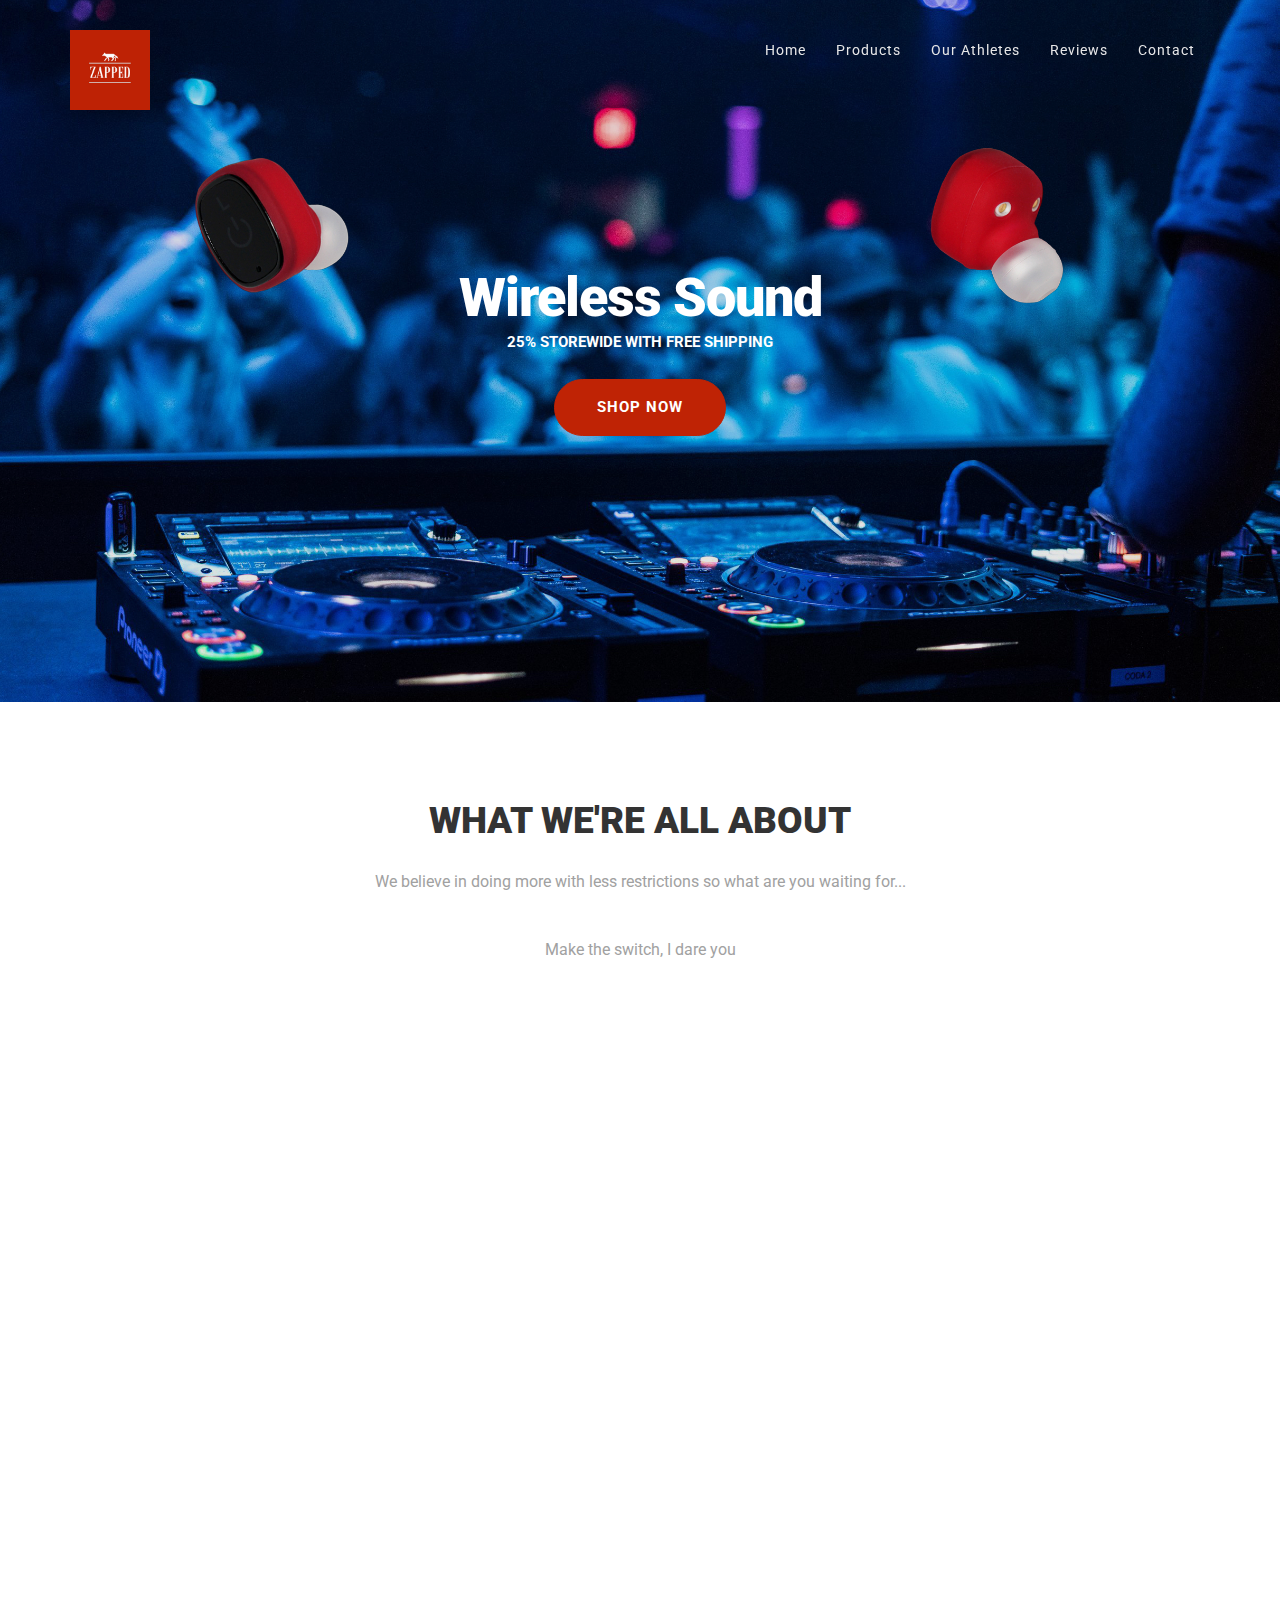
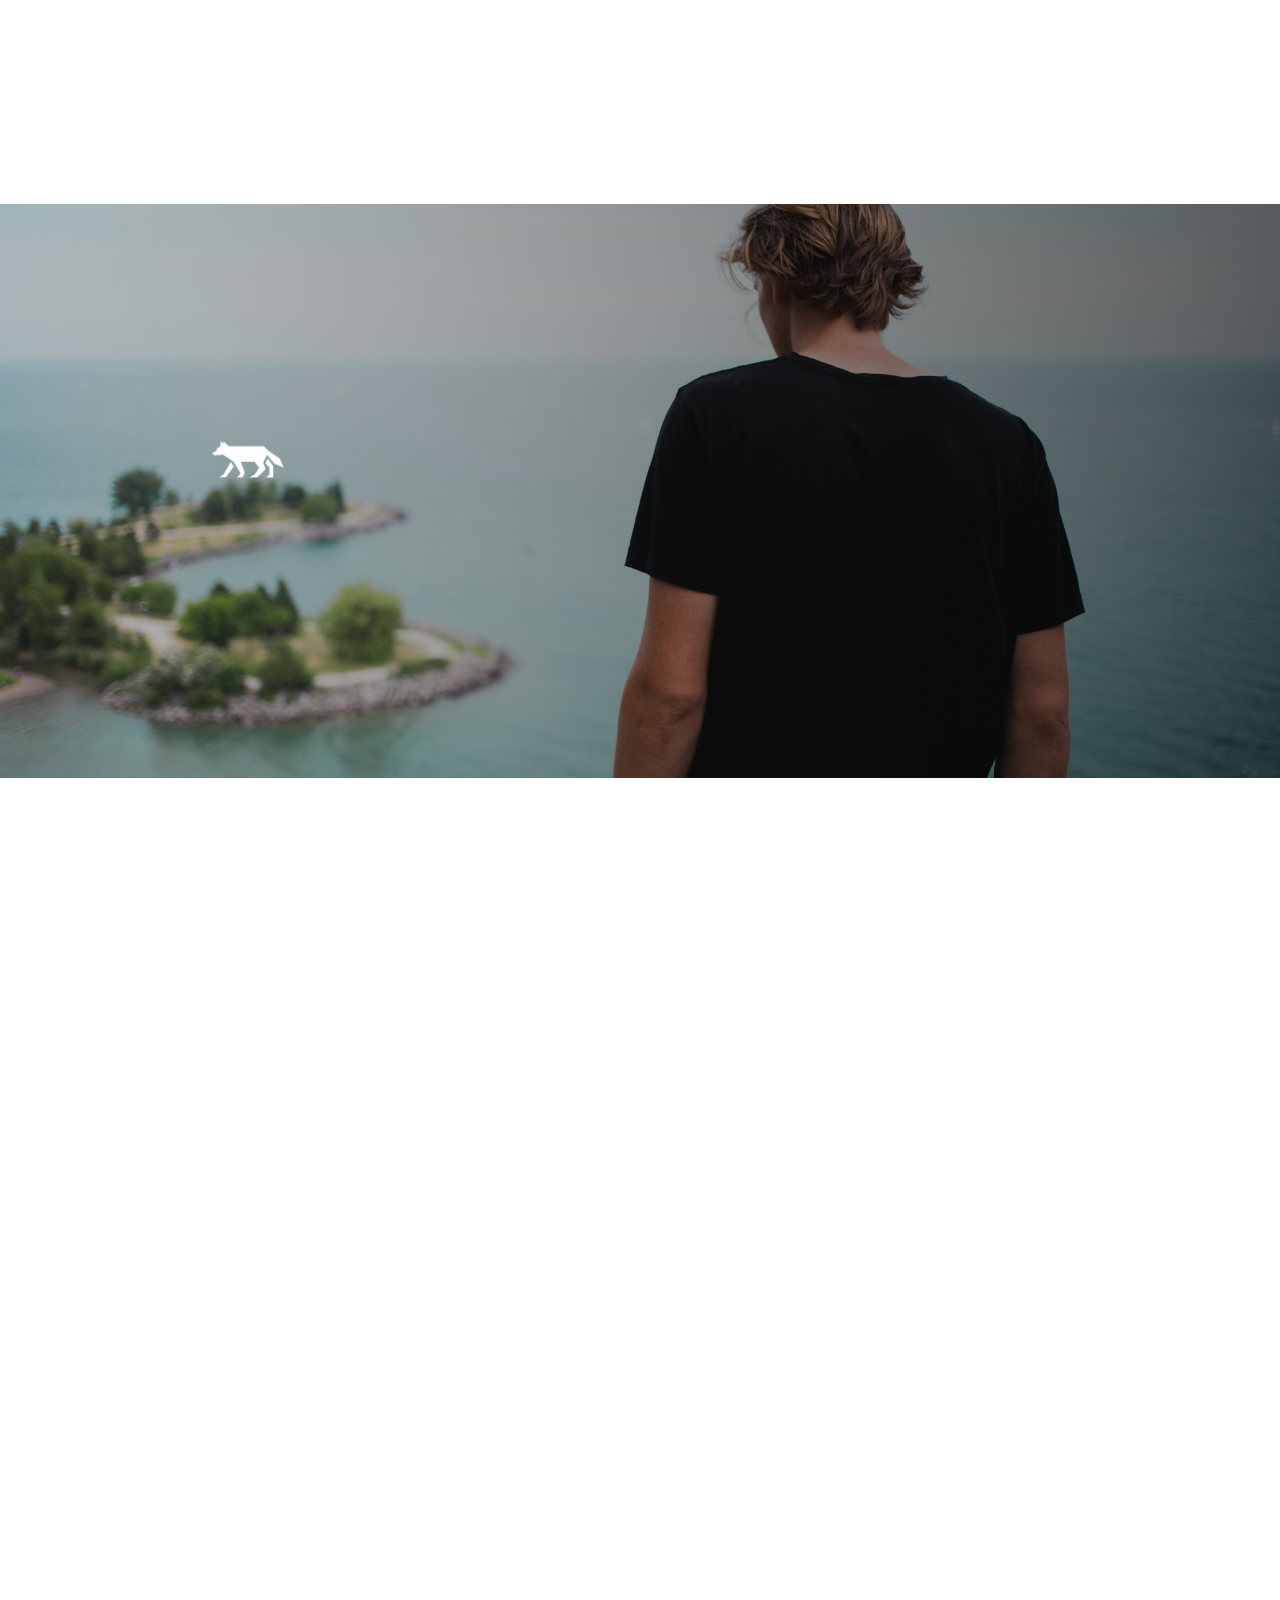
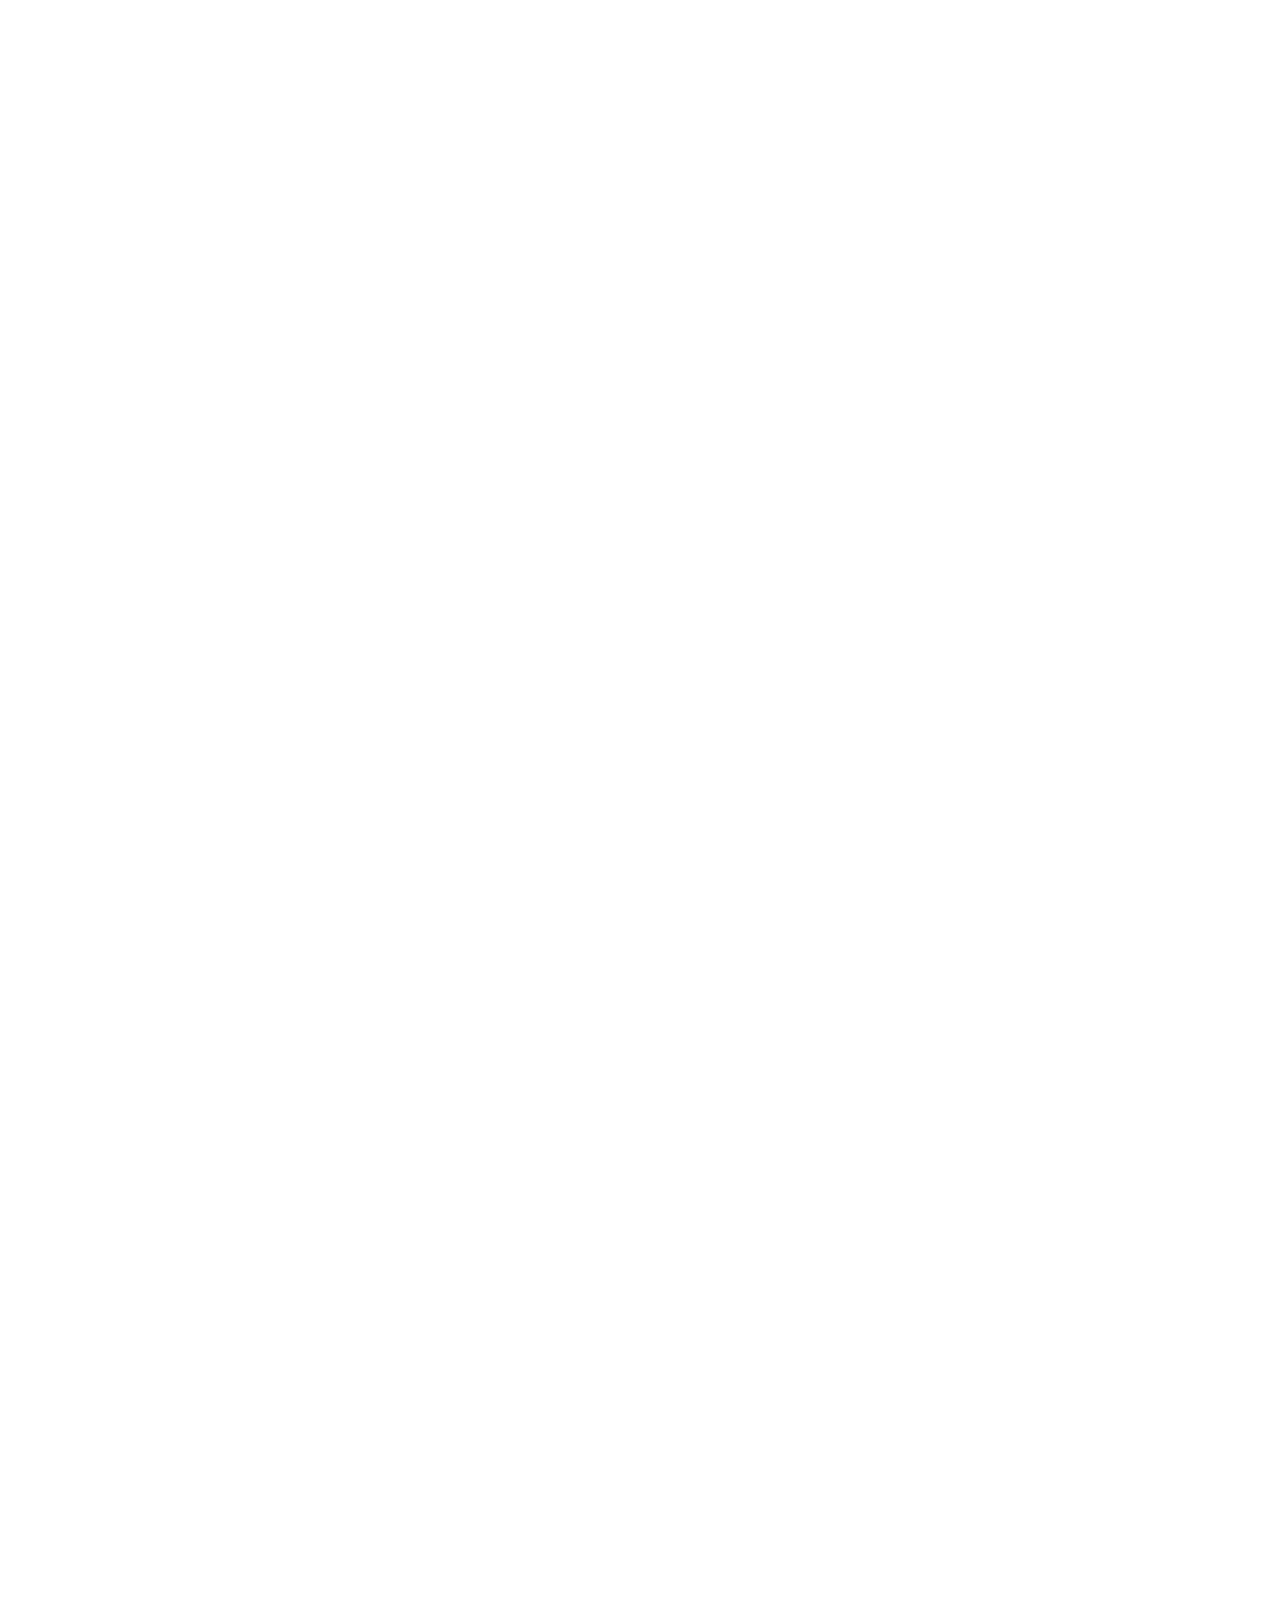
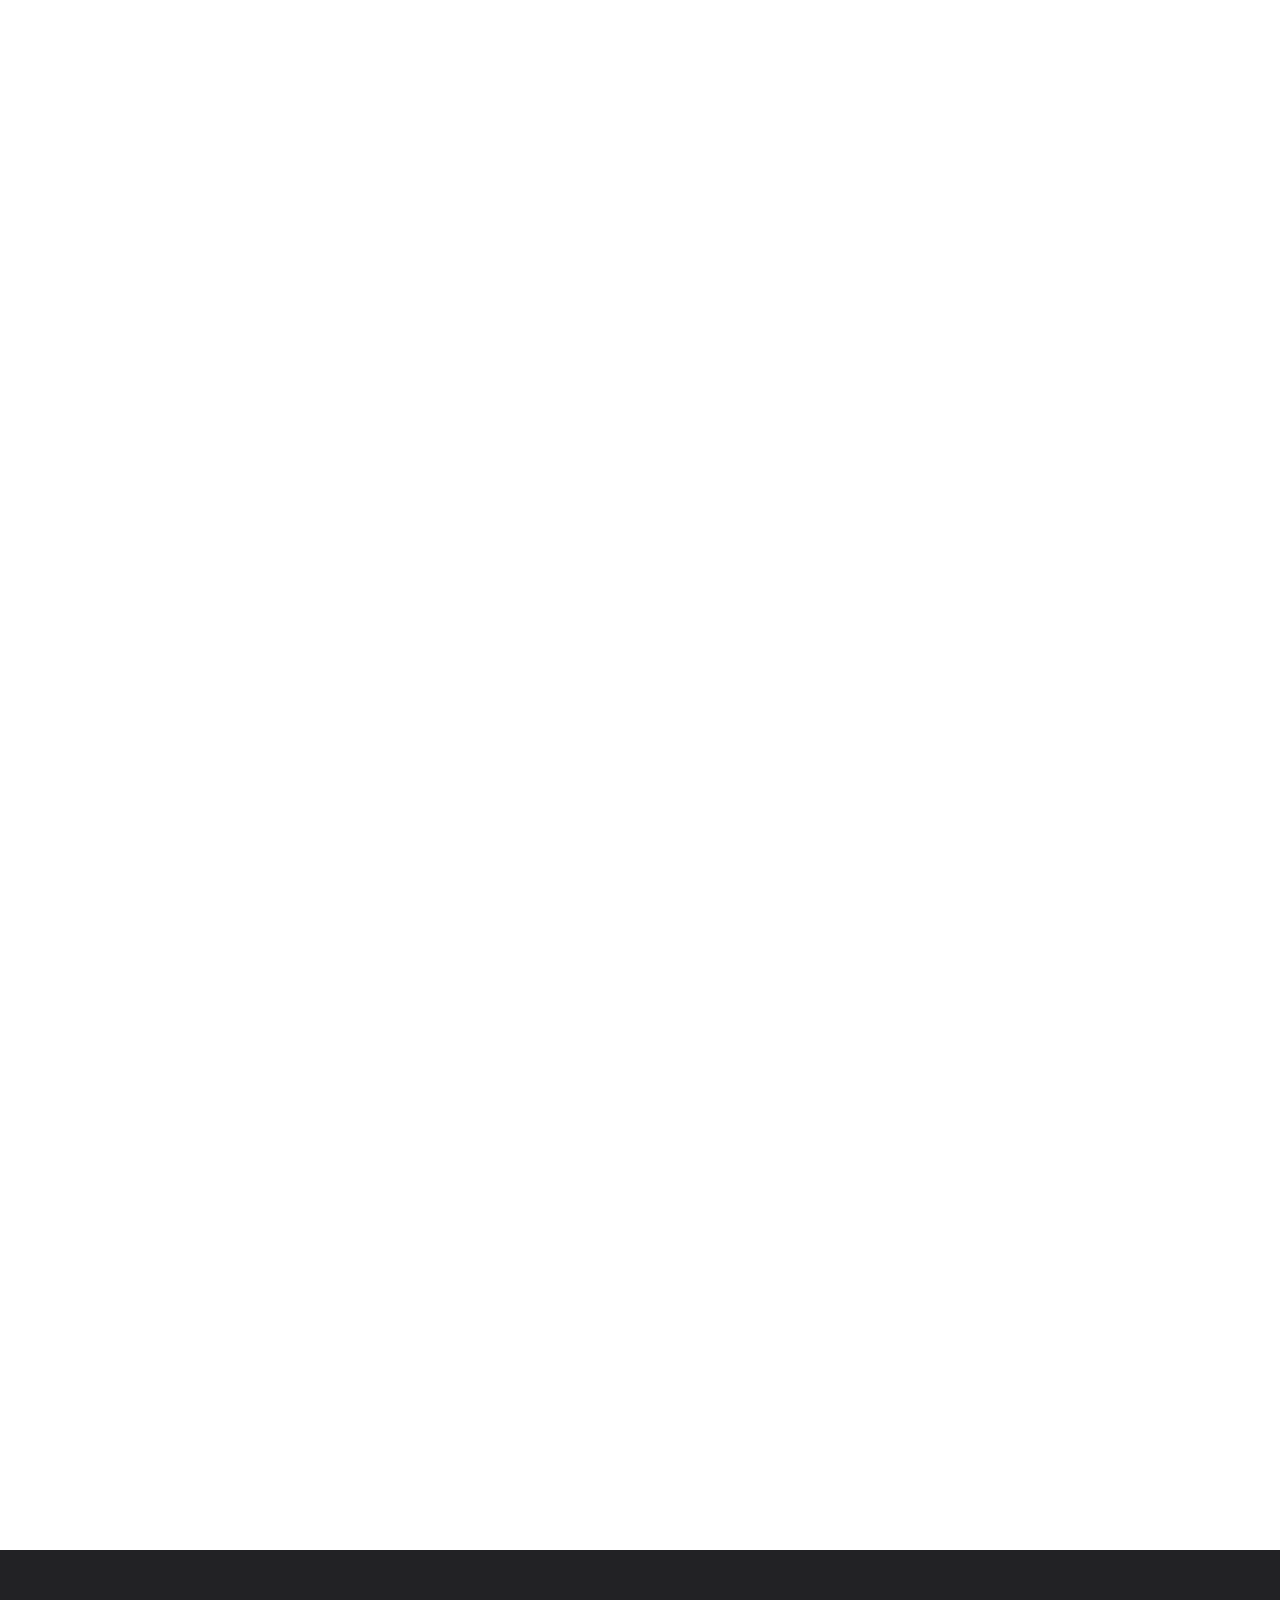
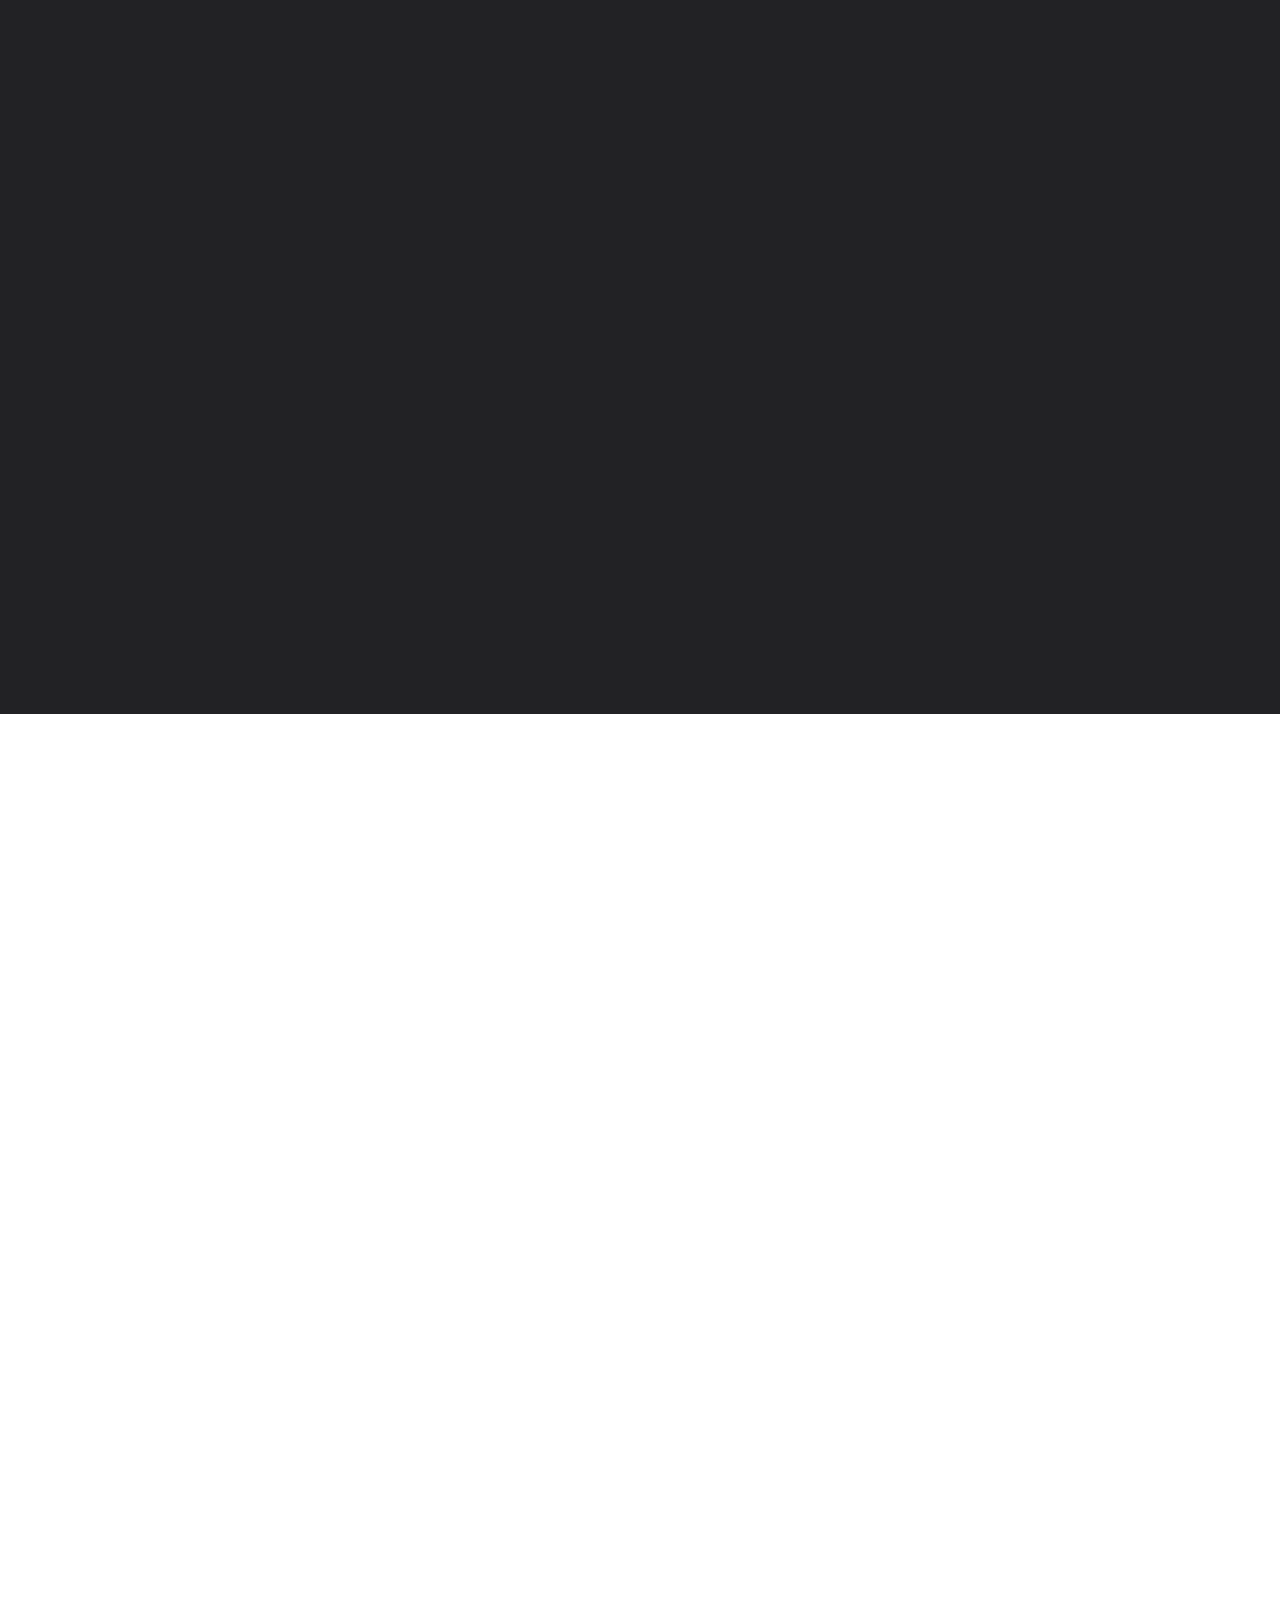
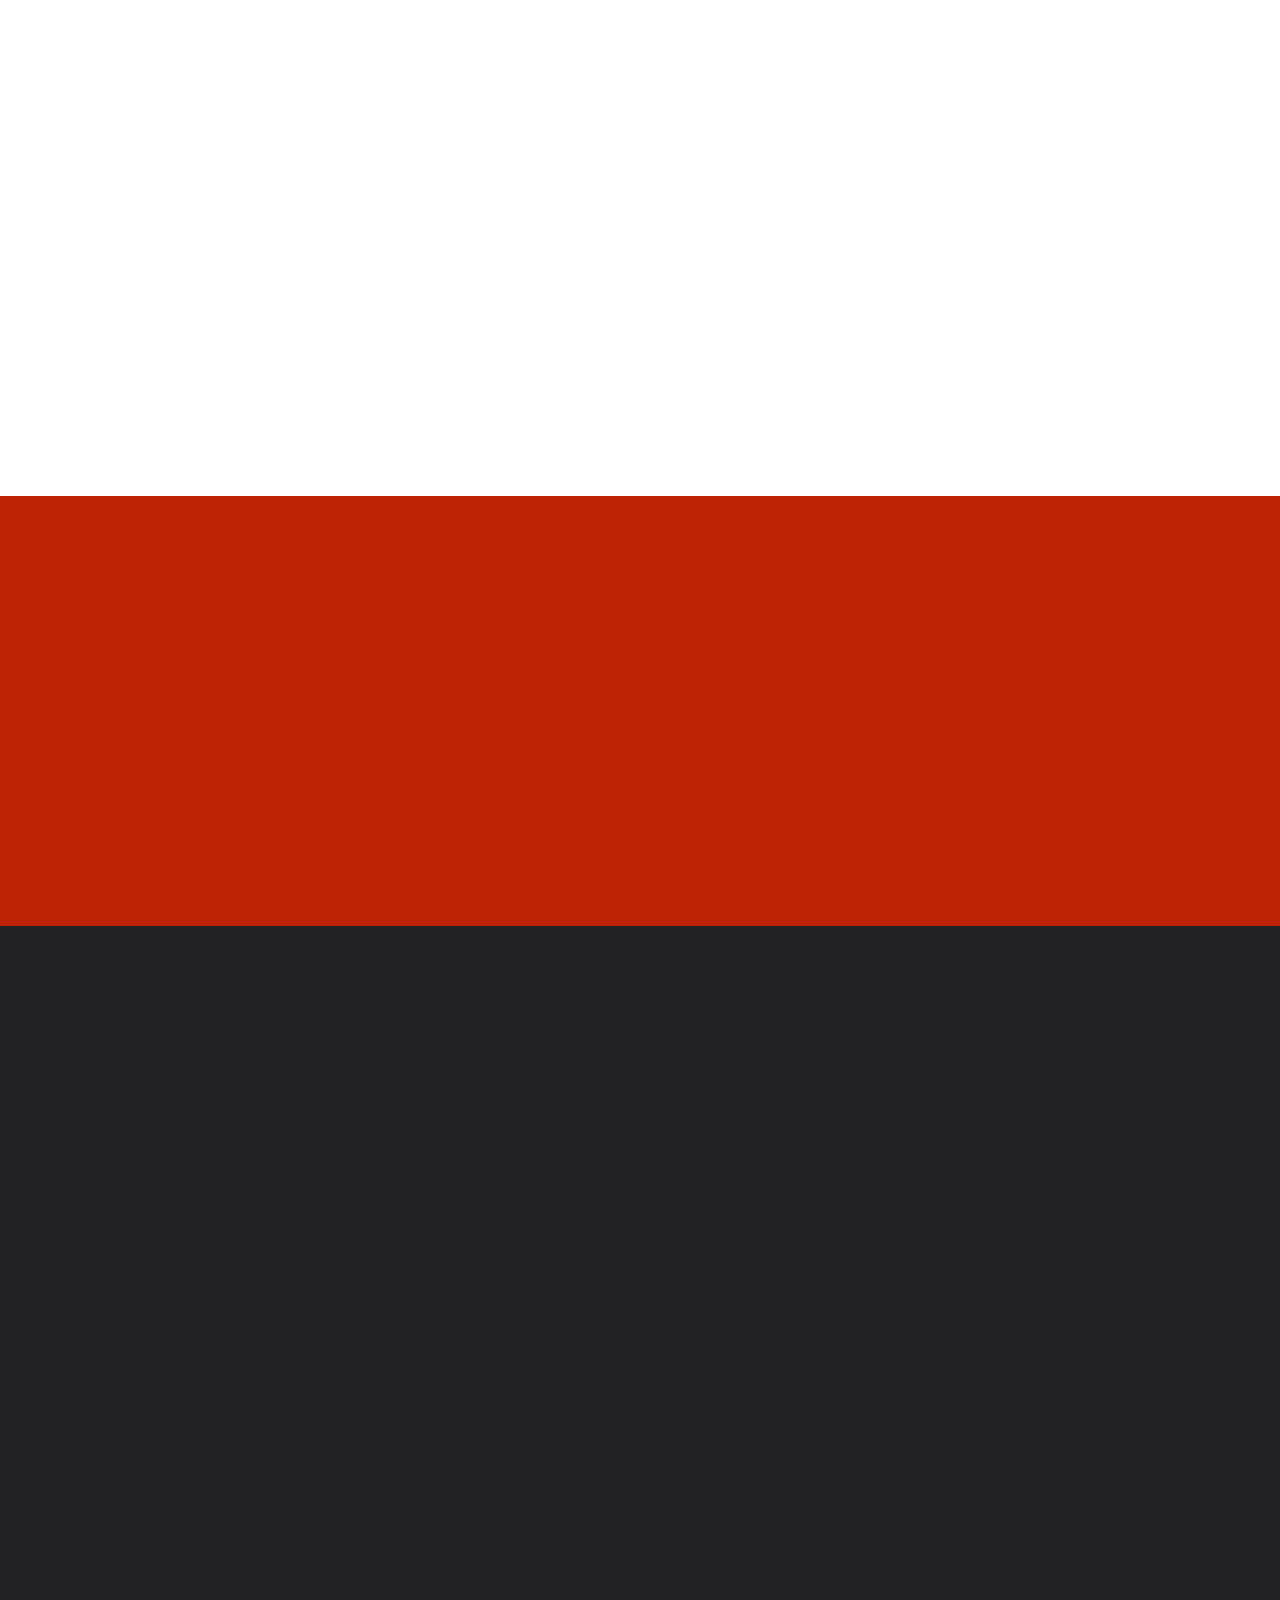
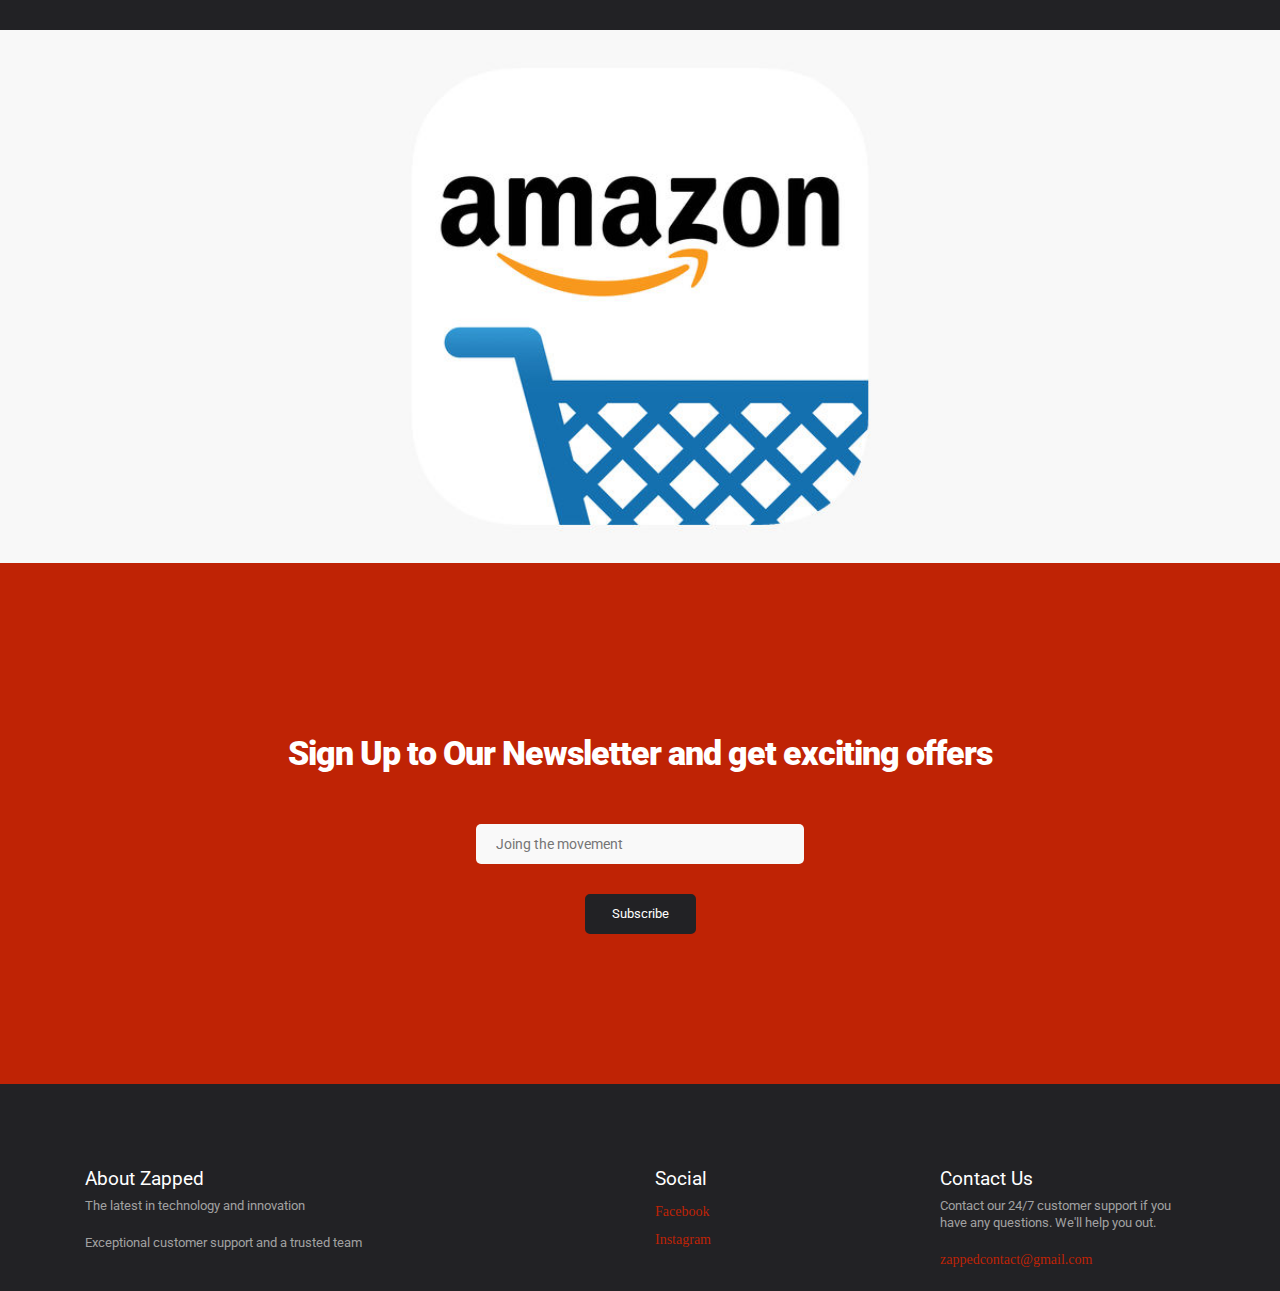
==== index.html @ d172fdb5 "15 commit" ====
<!DOCTYPE html>
<html lang="en">
<head>

<!-- Global site tag (gtag.js) - Google Analytics -->
<script async src="https://www.googletagmanager.com/gtag/js?id=UA-121676784-1"></script>
<script>
  window.dataLayer = window.dataLayer || [];
  function gtag(){dataLayer.push(arguments);}
  gtag('js', new Date());

  gtag('config', 'UA-121676784-1');
</script>

<!-- Google Tag Manager -->
<script>(function(w,d,s,l,i){w[l]=w[l]||[];w[l].push({'gtm.start':
new Date().getTime(),event:'gtm.js'});var f=d.getElementsByTagName(s)[0],
j=d.createElement(s),dl=l!='dataLayer'?'&l='+l:'';j.async=true;j.src=
'https://www.googletagmanager.com/gtm.js?id='+i+dl;f.parentNode.insertBefore(j,f);
})(window,document,'script','dataLayer','GTM-WXJ36N2');</script>
<!-- End Google Tag Manager -->

<meta charset="utf-8">
<title>Zapped - Wireless Earphones</title>
<link rel="icon" href="images/Zapped.png" type="image/png" sizes="16x16">
<meta name="viewport" content="width=device-width, initial-scale=1">
<meta name="description" content="Zapped Wireless Earphones Waterproof. iLand Multipurpose Landing Page Template">
<meta name="keywords" content="iLand HTML Template, iLand Landing Page, Landing Page Template">
<link href="css/bootstrap.min.css" rel="stylesheet" type="text/css" media="all" />
<link href="https://fonts.googleapis.com/css?family=Roboto:300,400,500,700,900" rel="stylesheet">
<link href="https://fonts.googleapis.com/css?family=Roboto" rel="stylesheet">
<link rel="stylesheet" href="css/animate.css">
<!-- Resource style -->
<link rel="stylesheet" href="css/owl.carousel.css">

<link rel="stylesheet" href="css/owl.theme.css">
<link rel="stylesheet" href="css/ionicons.min.css">
<!-- Resource style -->
<link href="css/style.css" rel="stylesheet" type="text/css" media="all" />



</head>



<body>

  <!-- Google Tag Manager (noscript) -->
<noscript><iframe src="https://www.googletagmanager.com/ns.html?id=GTM-WXJ36N2"
height="0" width="0" style="display:none;visibility:hidden"></iframe></noscript>
<!-- End Google Tag Manager (noscript) -->

<div class="wrapper">
  <div class="container">
    <nav class="navbar navbar-default navbar-fixed-top">
      <div class="container"> 
        <!-- Brand and toggle get grouped for better mobile display -->
        <div class="navbar-header page-scroll">
          <button type="button" class="navbar-toggle" data-toggle="collapse" data-target="#bs-example-navbar-collapse-1" aria-expanded="false"> <span class="sr-only">Toggle navigation</span> <span class="icon-bar"></span> <span class="icon-bar"></span> <span class="icon-bar"></span> </button>
          <a class="navbar-brand page-scroll" href="#main"><img src="images/Zapped.png" width="80" height="80" alt="iLand" /></a> </div>
        <!-- Collect the nav links, forms, and other content for toggling -->
        <div class="collapse navbar-collapse navbar-right" id="bs-example-navbar-collapse-1">
          <ul class="nav navbar-nav">
            <li><a class="page-scroll" href="#main">Home</a></li>
            <li><a class="page-scroll" href="#features1">Products</a></li>
            <li><a class="page-scroll" href="#boston">Our Athletes</a></li>
            <li><a class="page-scroll" href="#review">Reviews</a></li>
            <li><a class="page-scroll" href="#contact">Contact</a></li>
          </ul>
        </div>
      </div>
    </nav>
    <!-- /.navbar-collapse --> 
  </div>
  <!-- /.container-fluid -->
  
  <div class="main app form" id="main"><!-- Main Section-->
    <div class="hero-section">
      <div class="container nopadding">
        <div class="col-md-12">
          <div class="hero-content text-center">
            <h1 class="wow fadeInUp" data-wow-delay="0.1s">Wireless Sound</h1>

            <p class="wow fadeInUp" data-wow-delay="0.2s" style="font-weight: bold; font-size: 15px;"> 25% STOREWIDE WITH FREE SHIPPING </p>
            <a href="https://www.amazon.com/Wireless-Earphones-Resistant-Cancelling-Technology/dp/B077WVKRC1/ref=sr_1_1?ie=UTF8&qid=1529318691&sr=8-1&keywords=zapped+wireless" target="_blank" class="btn btn-action wow fadeInUp" style="visibility: visible; animation-name: fadeInUp;">Shop Now</a> 
            

          </div>

        </div>

      </div>

    </div>



    <!-- Features Section 1 -->
    <div class="app-features text-center" id="features">
      <div class="container">
        <h1 class="wow fadeInDown" data-wow-delay="0.1s">What we're all about</h1>
        <p class="wow fadeInDown" data-wow-delay="0.2s"> <br>We believe in doing more with less restrictions so what are you waiting for...
        <br class="hidden-xs"><br> <br>
          Make the switch, I dare you </p> 
        <div class="col-md-4 features-left text-right">
          <div class="col-md-12 wow fadeInDown" data-wow-delay="0.2s">
            <div class="icon"> <i class="ion-ios-speedometer"></i> </div>
            <div class="feature-single">
              <p>Fast connection across devices</p>
            </div>
          </div>
          <div class="col-md-12 wow fadeInDown" data-wow-delay="0.3s">
            <div class="icon"> <i class="ion-ios-analytics"></i> </div>
            <div class="feature-single">
              <p>Waterproof and sweat resistant </p>
            </div>
          </div>
          <div class="col-md-12 wow fadeInDown" data-wow-delay="0.4s">
            <div class="icon"> <i class="ion-ios-bolt"></i> </div>
            <div class="feature-single">
              <p>Real time Bluetooth connection that's in sync for watching videos, unlike lower quality audio there is no lag.</p>
            </div>
          </div>
        </div>
        <div class="col-md-4 wow fadeInDown" data-wow-delay="0.5s"> <img class="img-responsive" src="images/Waterproof.jpg" alt="App" /> </div>
        <div class="col-md-4 features-left text-left">
          <div class="col-md-12 wow fadeInDown" data-wow-delay="0.6s">
            <div class="icon"> <i class="ion-ios-checkmark"></i> </div>
            <div class="feature-single">
              <p>Slick design, that fits easily in your pocket. </p>
            </div>
          </div>
          <div class="col-md-12 wow fadeInDown" data-wow-delay="0.7s">
            <div class="icon"> <i class="ion-ios-pulse"></i> </div>
            <div class="feature-single">
              <p>Long lasting battery life - 4 hr w/ Portable charging case</p>
            </div>
          </div>
          <div class="col-md-12 wow fadeInDown" data-wow-delay="0.8s">
            <div class="icon"> <i class="ion-ios-volume-high"></i> </div>
            <div class="feature-single">
              <p>High Quality sound</p>
            </div>
          </div>
        </div>
      </div>
    </div>


    <!-- Bold call to action Section -->
    <div class="feature-sub">
      <div class="container">
        <div class="sub-inner"><img class="wolf-logo" src="images/thumbnail.png">
          <h1 class="wow fadeInUp">No Limits. </h1>
          </div>
      </div>
    </div>
    


<!-- Split Feature3 Section -->
    <div class="split-features">
    
      <div class="col-md-6 nopadding">
        <div class="split-content">
          <h1 class="wow fadeInUp">ANSWER PHONE CALLS WITH YOUR EARPHONES</h1>
          <p class="wow fadeInUp"><br> Answer, and keep moving

</p>
          <ul class="wow fadeInUp">
            
          
          </ul>
        </div>
      </div>
        <div class="col-md-6 nopadding">
        <div class="split-image"> <img class="img-responsive wow fadeIn" src="images/second-big.jpg" alt="Image" /> </div>
      </div>
    </div>



   
     <!-- Split Feature2 Section -->
    <div class="imageslessBorder">
    <div class="split-features2">
      <div class="col-md-6 nopadding">
        <div class="split-content second">
          <h1 class="wow fadeInUp">NO WORRIES FOR THE THRILL SEEKERS</h1><br><br>
          <p class="wow fadeInUp">Go anywhere without tangled cords or fear of water damage </p>
          <ul class="wow fadeInUp">
            
            
            
          </ul>
        </div>
      </div>
      <div class="col-md-6 nopadding">
        <div class="split-image two"> <img class="img-responsive wow fadeIn" src="images/feet.jpg" alt="Image" /> </div>
      </div>
    </div>
</div>
 <!-- Split Feature1 Section -->
  <div class="imageslessBorder2">
  <div class="app-features text-center" id="features">
      <div class="container">
        <h1 class="wow fadeInDown" data-wow-delay="0.1s">Our Athletes</h1>
        </div>
      </div>
    </div>

<div class="imageslessBorder6">
    <div class="split-features" id="boston">
      <div class="col-md-6 nopadding">
        <div class="split-image"> <img class="img-responsive wow fadeIn" src="images/bostonfitness4.png" alt="Image" /> </div>
      </div>
      <br>
      <br>
      <div class="middleContent">
      <div class="col-md-6 nopadding">
        <div class="split-content">
          <h1 class="wow fadeInUp"><a href="https://www.instagram.com/bostonfitness_/" target="_blank"> Boston Freestone<br></a> wearing the Zapped Earphones </h1><br><br>
          <p class="wow fadeInUp">  </p>
          <ul class="wow fadeInUp">
           <p> High intensity workouts and a bunch of health tips </p>
            
            
           
          </ul>
        </div>
      </div>
    </div>
    </div>
  </div>
     
    <!-- Split Feature4 Section -->
     <div class="imageslessBorder7">
    <div class="split-features2">
       <div class="col-md-6 nopadding">
        <div class="split-image two"> <img class="img-responsive wow fadeIn" src="images/Edited_Ethan2.jpg" alt="Image" /> </div>
      </div>
     
<div class="imageslessBorder8">
      <div class="col-md-6 nopadding">
        <div class="split-content second">
          <h1 class="wow fadeInUp">
            The<a href="https://www.amazon.com/Wireless-Earphones-Resistant-Cancelling-Technology/dp/B077WVKRC1/ref=sr_1_1?ie=UTF8&qid=1529318691&sr=8-1&keywords=zapped+wireless" target="_blank"> Iron Black </a> version</a></h1>
          <p class="wow fadeInUp">Slick, stylish and our most wanted</p>
          <ul class="wow fadeInUp">
            <li> Water proof </li>
            <li> Sweat resistant</li>
            <li> Long Battery Life </li>
            <li> Fast connection </li>
            
          </ul>
        </div>
      </div>
       </div>
     </div>
     </div>
   

    <!-- Product Features Section 2 -->
     <div class="imageslessBorder4">
    <div class="app-features text-center" id="features1">
      <div class="container">
        <h1 class="wow fadeInDown" data-wow-delay="0.1s">Zapped 1.0 <br> <span>Sale On This Week Only<span></h1>
        <p class="wow fadeInDown" data-wow-delay="0.2s">The ultimate listening experience<br class="hidden-xs">
         </p>
    
        
        <div class=" wow fadeInDown" data-wow-delay="0.5s"> 
          <a href="https://www.amazon.com/Wireless-Earphones-Resistant-Cancelling-Technology/dp/B077WVKRC1/ref=sr_1_1?ie=UTF8&qid=1529318691&sr=8-1&keywords=zapped+wireless" target="_blank"><div class="productListingZapped"><img class="img-responsive" src="images/s2black.jpg" alt="App" /> </a>
          <p>Iron Ore - <span>$49.99</span> <s>$69.99</s> <br>Free Shipping Within The US</p> 
          <a href="https://www.amazon.com/Wireless-Earphones-Resistant-Cancelling-Technology/dp/B077WVKRC1/ref=sr_1_1?ie=UTF8&qid=1529318691&sr=8-1&keywords=zapped+wireless" target="_blank"><img class="img-responsive" src="images/s2red.jpg" alt="App" /></div></a>
            <p>Blood - <span>$49.99</span> <s>$69.99</s><br>Free Shipping Within The US</p> 
      </div>
        
          </div>
        </div>
      </div>
    </div>
  </div>




    <!-- Classes Section -->
    <div class="pitch text-center" id="classes">
      <div class="container">
        <div class="pitch-intro">
          <h1 class="wow fadeInDown" data-wow-delay="0.2s">An experience like no other</h1>
          <p class="wow fadeInDown" data-wow-delay="0.2s">The best in the game</p>
        </div>
        <div class="col-md-12">
          <div class="col-md-4 wow fadeInDown" data-wow-delay="0.2s">
            <div class="pitch-icon"> <i class="ion-ios-football-outline"></i> </div>
            <div class="pitch-content">
              <h1>Fitness Training</h1>
              <p> Pro athlete or extreme amature </p>
            </div>
          </div>
          <div class="col-md-4 wow fadeInDown" data-wow-delay="0.2s">
            <div class="pitch-icon"> <i class="ion-ios-mic-outline"></i> </div>
            <div class="pitch-content">
              <h1>Podcasts. Music. Movies.</h1>
              <p> The Joe Rogan podcast I assume </p>
            </div>
          </div>
          <div class="col-md-4 wow fadeInDown" data-wow-delay="0.2s">
            <div class="pitch-icon"> <i class="ion-ios-checkmark-outline"></i> </div>
            <div class="pitch-content">
              <h1>Freestyle Training</h1>
              <p> So you're a breakdancing legend... </p>
            </div>
          </div>
          <div class="col-md-4 wow fadeInDown" data-wow-delay="0.2s">
            <div class="pitch-icon"> <i class="ion-ios-folder-outline"></i> </div>
            <div class="pitch-content">
              <h1>Doing Business</h1>
              <p> Close those deals on your commute </p>
            </div>
          </div>
          <div class="col-md-4 wow fadeInDown" data-wow-delay="0.2s">
            <div class="pitch-icon"> <i class="ion-ios-contact-outline"></i> </div>
            <div class="pitch-content">
              <h1>Style</h1>
              <p> You want something new </p>
            </div>
          </div>
          <div class="col-md-4 wow fadeInDown" data-wow-delay="0.2s">
            <div class="pitch-icon"> <i class="ion-ios-body-outline"></i> </div>
            <div class="pitch-content">
              <h1>Action Sports</h1>
              <p> Skydiving on a monday </p>
            </div>
          </div>
        </div>
      </div>
    </div>
   

 <!-- Split Feature1 Section -->
    <div class="split-features">
     
      <div class="col-md-6 nopadding">
        <div class="split-content">
          <h1 class="wow fadeInUp">SO YOU WANT FREE RANGE OF MOVEMENT?</h1><br><br>
          <p class="wow fadeInUp"> Our design is crafted to stay in during high levels of movement,<br> perfect for intense training and workouts. 
</p>
          <ul class="wow fadeInUp">
            
            
           
          </ul>
        </div>
      </div>
       <div class="col-md-6 nopadding">
        <div class="split-image"> <img class="img-responsive wow fadeIn" src="images/lifting-weights.jpg" alt="Image" /> </div>
      </div>
    </div>
    
     
    <!-- Split Feature4 Section -->
    <div class="imageslessBorder">
    <div class="split-features2">
      <div class="col-md-6 nopadding">
        <div class="split-content second">
          <h1 class="wow fadeInUp">FAST CONNECTION <br>ACROSS DEVICES</h1>
          <p class="wow fadeInUp"> The smart bluetooth technology allows for seamless connection in a matter of seconds</p>
          <ul class="wow fadeInUp">
            
          </ul>
        </div>
      </div>
      <div class="col-md-6 nopadding">
        <div class="split-image two"> <img class="img-responsive wow fadeIn" src="images/mobile.jpeg" alt="Image" /> </div>
      </div>
    </div>
  </div>
   
    


<!-- Split Feature1 Section -->
    <div class="split-features3">
       <div class="">
       
        </div>
      <div class="">
        <div class="split-image"> <img class="img-responsive wow fadeIn" src="images/money.jpg" alt="Image" /> </div>
      </div>
      
     
      </div>
    </div>


    





     <!-- Client Section -->
    <div class="review-section" id="review">
      <div class="container">
        <div class="col-md-10 col-md-offset-1">
          <div class="reviews owl-carousel owl-theme">
            <div class="review-single">
              <div class="review-text wow fadeInUp" data-wow-delay="0.2s">
                <p>"I've been looking for something like these for a long time, they're super handy for my high intensity workouts and sound quality is awesome"</p>
                <h3>Boston Fitness</h3>
                <h3>health and fitness</h3>
              </div>
            </div>
            <div class="review-single">
              <div class="review-text">
                <p>"They looks great, sound great and were delivered on time. For $49.99 I couldn't go wrong and the free shipping was a nice bonus"</p>
                <h3>James Richardson</h3>
                <h3>Creative Media</h3>
              </div>
            </div>
          </div>
        </div>
      </div>
    </div>
    
  <!--   new amazon store -->

   <div class="main app form" id="main"><!-- Main Section-->
    <div class="amazonStore1">
    <div class="hero-section">
      <div class="container nopadding">
        <div class="col-md-12">
          <div class="hero-content text-center">
            <h1 class="wow fadeInUp" data-wow-delay="0.1s" style="color: white;">Head To Our Amazon Store</h1>

            
            <a href="https://www.amazon.com/Wireless-Earphones-Resistant-Cancelling-Technology/dp/B077WVKRC1/ref=sr_1_1?ie=UTF8&qid=1529318691&sr=8-1&keywords=zapped+wireless" target="_blank" class="btn btn-action wow fadeInUp" style="visibility: visible; animation-name: fadeInUp;">Shop Now</a> 
            

          </div>

        </div>

      </div>
    </div>

    </div>





<div class="urlToAmazon">
  <a href="https://www.amazon.com/Wireless-Earphones-Resistant-Cancelling-Technology/dp/B077WVKRC1/ref=sr_1_1?ie=UTF8&qid=1529318691&sr=8-1&keywords=zapped+wireless" target="_blank">
<div class="main app form" id="main"><!-- Main Section-->
    <div class="amazonStore">
    <div class="hero-section">

      <div class="container nopadding">

        <div class="col-md-12">
          <div class="hero-content text-center">
            <h1 class="wow fadeInUp" data-wow-delay="0.1s"></h1>
 
          
            

          </div>

        </div>

      </div>
    </div>

    </div>
    </a> 
  </div>

   

    
    <!-- Subscribe Form -->
    <div class="cta-sub no-color">
      <div class="container">
        <div class="cta-inner">

          <!-- Begin MailChimp Signup Form -->
<link href="//cdn-images.mailchimp.com/embedcode/horizontal-slim-10_7.css" rel="stylesheet" type="text/css">

<div id="mc_embed_signup">
<form action="https://zappedshop.us18.list-manage.com/subscribe/post?u=eec440cf7a5fde85feb610949&amp;id=49762dd421" method="post" id="mc-embedded-subscribe-form" name="mc-embedded-subscribe-form" class="validate" target="_blank" novalidate>
    <div id="mc_embed_signup_scroll">
  <label for="mce-EMAIL">Sign Up to Our Newsletter and get exciting offers</label><br>
  <input type="email" value="" name="EMAIL" class="email" id="mce-EMAIL" placeholder="Joing the movement" required>
    <!-- real people should not fill this in and expect good things - do not remove this or risk form bot signups-->
    <div style="position: absolute; left: -5000px;" aria-hidden="true"><input type="text" name="b_eec440cf7a5fde85feb610949_49762dd421" tabindex="-1" value=""></div>
    <div class="clear"><input type="submit" value="Subscribe" name="subscribe" id="mc-embedded-subscribe" class="button"></div>
    </div>
</form>
</div>

<!--End mc_embed_signup-->


          <!-- <h1 class="wow fadeInUp" data-wow-delay="0s">Sign Up to Our Newsletter and get exciting offers</h1>
          <p class="wow fadeInUp" data-wow-delay="0.2s"> Enter your email address<br class="hidden-xs"> </p>
          <div class="form wow fadeInUp" data-wow-delay="0.3s">
            <form class="subscribe-form center-form wow zoomIn" action="php/subscribe.php" method="post" name="subscribeform" id="subscribeform">
              <input class="mail" type="email" name="email" placeholder="Join the wait list" autocomplete="off" id="subemail">
              <input class="submit-button" type="submit" value="Subscribe" name="send" id="subsubmit">
            </form> -->
            <!-- subscribe message -->
           <!--  <div id="mesaj"></div> -->
            <!-- subscribe message --> 
          </div>
        </div>
      </div>
    </div>
    
    <!-- Footer Section -->
    <div class="footer" id="contact">
      <div class="container">
        <div class="col-md-6 contact">
          <h1>About Zapped</h1>
          <p>The latest in technology and innovation</p>
          <p>Exceptional customer support and a trusted team</p>
        </div>
        <div class="col-md-3 contact footer-menu">
          <h1>Social</h1>
          <ul>
            <li><a href="https://www.facebook.com/Zapped-442867536056980/" target="_blank">Facebook</a></li>
            <li><a href="https://www.instagram.com/zappedshop/" target="_blank">Instagram</a></li>
          </ul>
        </div>
        <div class="col-md-3 contact">
          <h1>Contact Us</h1>
          <p> Contact our 24/7 customer support if you have any questions. We'll help you out. </p>
          <a href="mailto:zappedcontact@gmail.com">zappedcontact@gmail.com</a> </div>
          <br>
           <br>
            <br>

      </div>
    </div>
  </div>
  
  <!-- Scroll To Top --> 
  
  <a id="back-top" class="back-to-top page-scroll" href="#main"> <i class="ion-ios-arrow-thin-up"></i> </a> 
  
  <!-- Scroll To Top Ends--> 
  
</div>
<!-- Main Section -->
</div>
<!-- Wrapper--> 

<!-- Jquery and Js Plugins --> 
<script type="text/javascript" src="js/jquery-2.1.1.js"></script> 
<script type="text/javascript" src="js/bootstrap.min.js"></script> 
<script type="text/javascript" src="js/plugins.js"></script> 
<script type="text/javascript" src="js/menu.js"></script> 
<script type="text/javascript" src="js/custom.js"></script> 
<script src="js/jquery.subscribe.js"></script>
</body>
</html>
---- css/style.css ----
/*

Theme Name: Fitness
Author: designstub
Author URI: http://www.designstub.com
*/



/*--------------
 * Table of Contents
--------------*/

/*-----------------
1. Reset.css
2. Helper Classes
3. Home page banner
4. Pitch Section
5. Features Section
6. Review
7. Pricing
8. Subscribe form
9. Media Queries
------------------*/


/*----- 1. Reset.css -----*/


html, body, div, span, applet, object, iframe,
h1, h2, h3, h4, h5, h6, p, blockquote, pre,
a, abbr, acronym, address, big, cite, code,
del, dfn, em, img, ins, kbd, q, s, samp,
small, strike, strong, sub, sup, tt, var,
b, u, i, center,
dl, dt, dd, ol, ul, li,
fieldset, form, label, legend,
table, caption, tbody, tfoot, thead, tr, th, td,
article, aside, canvas, details, embed,
figure, figcaption, footer, header, hgroup,
menu, nav, output, ruby, section, summary,
time, mark, audio, video {
	margin: 0;
	padding: 0;
	border: 0;
	font-size: 100%;
	font: inherit;
	vertical-align: baseline;
}
/* HTML5 display-role reset for older browsers */
article, aside, details, figcaption, figure,
footer, header, hgroup, menu, nav, section {
	display: block;
}
body {
	line-height: 1;
}
ol, ul {
	list-style: none;
}
blockquote, q {
	quotes: none;
}
blockquote:before, blockquote:after,
q:before, q:after {
	content: '';
	content: none;
}
table {
	border-collapse: collapse;
	border-spacing: 0;
}


/* --- Common Styles ---*/

h1 {
  font-size: 16px;
}

/*----- Helper Classes -----*/

html * {
  -webkit-font-smoothing: antialiased;
  -moz-osx-font-smoothing: grayscale;
}


*, *:after, *:before {
  -webkit-box-sizing: border-box;
  -moz-box-sizing: border-box;
  box-sizing: border-box;
}
/*
::-webkit-scrollbar {
	display: none;
}
*/
h1, h2, h3, h4, h5, h6 {
  font-family: 'Roboto', sans-serif;
}

p {
	font-family: 'Roboto', sans-serif;
}

::-moz-selection {
    color: #FFFFFF;
    background: #bf2305;
}

::selection {
    color: #FFFFFF;
    background: #bf2305;
}

.nopadding {
	padding: 0;
}

.custompadding {
	padding-left: 5px;
	padding-right: 5px;
}

.no-margin {
	margin-right: 0;
	margin-left: 0;
}

.underline {
	display: inline;
	border-bottom: 3px solid #111;
	padding-bottom: 0;
}

.after-line {
	height: 3px;
	width: 100px;
	background: #001CFF;
	margin-top: -10px;
	-webkit-transition: 0.5s;
	-moz-transition: 0.5s;
	transition: 0.5s;
}

.sup-title {
	display: inline-block;
	font-size: 1em;
	padding: 4px;
	text-transform: uppercase;
	font-weight: bold;
	color: #FFFFFF;
	background: #000000;
	margin: 0 0 20px 0;
}

#loading {
   width: 100%;
   height: 100%;
   top: 0px;
   left: 0px;
   position: fixed;
   opacity: 1;
   background-color: #F2F2F2;
   z-index: 9999;
   text-align: center;
}

#loading-image {
	display: inline;
    top: 40%;
    position: relative;
  z-index: 9999;
}

.logo {
  margin: 0 auto;
	padding: 0px 0px;
	z-index: 111;
}

.logo:hover, .logo:focus {
	text-decoration: none;
	color: #FFF;
}



/* ------ Navbar Styling Starts ----- */


.navbar {
	font-size: 14px;
  font-family: 'Roboto', sans-serif;
	font-weight: 400;
	text-transform: capitalize;
	padding-top: 25px;
	letter-spacing: 1px;
	height: 150px;
	-webkit-transition: all 0.6s;
	-moz-transition: all 0.6s;
	-o-transition: all 0.6s;
	transition: all 0.6s;
	-webkit-backface-visibility: hidden;
}

.navbar-default {
  transition: all 0.6s ease;
	border-color: transparent;
  background-color: transparent;
}

.navbar-default .navbar-toggle {
  border-radius: 0px;
  border-color: transparent;
}

.navbar-default .navbar-toggle:hover {
  background-color: transparent;
}

.navbar-default .navbar-toggle:focus {
  background-color: transparent;
}

.navbar-default .navbar-toggle .icon-bar {
  background-color: #111111;
}

.navbar-default .navbar-brand .navbar-toggle .collapsed {
    padding: 4px 6px;
    font-size: 14px;
    color: #111111;
  }

.navbar-default .navbar-brand {
	padding-top: 5px;
	color: #111111;
	-webkit-transition: 200ms;
	-moz-transition: 200ms;
	-o-transition: 200ms;
	transition: 200ms;
}

.navbar-default .navbar-brand:hover {
  transition: 1s;
}

.navbar-default .navbar-nav > li > a {
  color: #e7e7e8;
  -webkit-transition: all 0.5s;
	-moz-transition: all 0.5;
  transition: all 0.5s;
}

.navbar-default .navbar-nav > li > a:hover {
  color: #A1A1A1;
}

.navbar-default .navbar-nav > .active > a {
  background: transparent;
  color: #222222;
  }


.navbar-default .navbar-nav > .active > a:hover {
    background: transparent;
    color: #333333;
}

.navbar-default .navbar-nav > .active > a:focus {
	background: transparent;
  color: #111111;
}

.navbar-default .navbar-collapse {
	border-color: transparent;
  background-color: transparent;
}

.navbar-default .navbar-nav .open .dropdown-toggle {
  color: #111111;
}

.navbar-default .nav-white > li > a {
	color: #FFFFFF;
}

.navbar-default .nav-white > li > a:hover {
	color: #999999;
}

.navbar-default .navbar-brand.nav-white {
	padding-top: 15px;
	color: #FFFFFF;
	font-size: 21px;
	letter-spacing: 1px;
	-webkit-transition: 200ms;
	-moz-transition: 200ms;
	-o-transition: 200ms;
	transition: 200ms;
}

/*---------- Media Queries ---------*/

@media only screen and (max-width: 767px) {

	.navbar {
		padding-top: 5px;
		height: 60px;
	}

  .navbar-default {
    border: 0px;
    background-color: transparent;
  }

	.navbar-default .navbar-collapse {
		text-align: center;
		border-color: transparent;
	  background-color: #bf2305;
	}

  .navbar-default .navbar-collapse {
    border: 0;
    border-color: transparent;
  }

  .navbar-default .navbar-nav > li> a {
    color: #222222;
		margin-top: 10px;
  }

	.navbar-default .navbar-nav > li> a:hover {
		color: #222222;
	}

  .navbar-default .navbar-brand {
    color: #FFFFFF;
		padding: 16px 15px !important;
  }

	.navbar-default .navbar-brand.nav-white {
		color: #FFFFFF;
	}

  .navbar-default .navbar-toggle .icon-bar {
    background-color: #111111;
  }
}

@media only screen and (min-width: 240px) {


.navbar.past-main {
	font-size: 14px;
	padding-top: 5px;
	height: 102px;
	background-color: #bf2305;
	-webkit-transition: all 0.6s;
	-moz-transition: all 0.6s;
	-o-transition: all 0.6s;
	transition: all 0.6s;
}

.navbar-default.past-main .navbar-brand {
	color: #111111;
}

.navbar-default.past-main .navbar-toggle .icon-bar {
	background-color: #111111;
}

.navbar-default.past-main .navbar-nav > li > a {
  color: #fff;
  padding: 40px 20px 20px 20px;
  -webkit-transition: color 0.5s;
  transition: color 0.5s;
}

.navbar-default.past-main .navbar-nav > li > a:hover {
  color: #111111;
}

.navbar-default.past-main .navbar-nav > .active > a {
  background: transparent;
  color: #5924EC;
  }


.navbar-default.past-main .navbar-nav > .active > a:hover {
    background: transparent;
    color: #222222;
}

.navbar-default.past-main .navbar-nav > .active > a:focus {
	background: transparent;
  color: #222222;
}

}

.navbar-default .nav-white .navbar-toggle .icon-bar {
	background-color: #FFFFFF;
}

.navbar-default.past-main .nav-white .navbar-toggle .icon-bar {
	background-color: #111111;
}

/* ------------------------------------------------------
-------------- Main Section Styling Starts --------------
--------------------------------------------------------*/


#main {
  height: 100%;
}


/* ----- Hero Section Styling Starts ----- */

.hero-section {
	height: 100%;
	background: #FFFFFF;
	padding: 150px 0 0 0;
}

.hero-content {
	padding: 100px 0 100px 0;
	overflow: hidden;

}

.hero-content h1 {
	font-size: 34px;
	font-weight: 400;
	color: #262626;
	line-height: 1.2;
	letter-spacing: -1px;
	margin: 0 0 20px 0;

}

.hero-content p {
	font-family: 'Roboto', sans-serif;
	font-size: 14px;
	color: #A1A1A1;
	font-weight: 400;
	line-height: 1.5;
	margin: 0 0 25px 0;

}


.btn-action {
 font-family: 'Roboto', sans-serif;
 background-color: #bf2305;
 border: 1px solid #bf2305;
 border-radius: 0;
 color: #FFFFFF;
 font-size: 15px;
 font-weight: 700;
 letter-spacing: 1px;
 line-height: 1;
 padding: 20px 42px;
 text-transform: uppercase;
 outline: none;
 -webkit-transition: 200ms;
 -moz-transition: 200ms;
 -o-transition: 200ms;
 transition: 200ms;

}

.btn-action:hover, .btn-action:focus,
.btn-action:active, .btn-action:active:focus {
 background: transparent;
 outline: none;
 color: #bf2305;
 background: transparent;
 border-color: #bf2305;
}


.product .btn-action {
 background-color: transparent;
 border: 1px solid #82714a;
 color: #82714a;
}

.product .btn-action:hover, .product  .btn-action:focus {
 background: #92714A;
 color: #FFFFFF;
 border-color: #82714A;
}


/* ----------- App Home ---------*/

.software .hero-section {
	padding: 100px 0 0 0;
	background: #F9F9F9;
}

.software .hero-content h1 {
	font-size: 34px;
	font-weight: 600;
	color: #444444;
	margin: 0 0 20px 0;
}


.software .btn-action {
font-family: Arial;
 background-color: #3f51b5;
 border: 1px solid #3f51b5;
 border-radius: 50px;
 color: #FFFFFF;
 font-size: 13px;
 font-weight: 600;
 letter-spacing: 2px;
 line-height: 1;
 padding: 12px 24px;
 text-transform: uppercase;
 outline: none;
 -webkit-transition: 200ms;
 -moz-transition: 200ms;
 -o-transition: 200ms;
 transition: 200ms;
}

.software .btn-action:hover, .software .btn-action:focus,
.software .btn-action:active, .software .btn-action:active:focus {
 background: transparent;
 outline: none;
 color: #3f51b5;
 background: transparent;
 border-color: #3f51b5;
}

.software .hero-section img {
	margin: 0 auto;
}



/*---------------- Form Home Styling ------------------- */

.form .hero-section {
	background: linear-gradient(to right, rgba(0, 0, 0, 0.1), rgba(0, 0, 0, 0.1)), url(../images/djyes.jpg) no-repeat center center;

	background-size: cover;



	

	padding: 150px 0 0 0;
}

.form .hero-content {
	padding: 50px 0 50px 0;
	overflow: hidden;
}

.form img {
	margin: 0 auto;
}


.form .hero-content h1 {
	font-size: 34px;
	font-weight: 900;
	color: #fff;
	line-height: 1.2;
	letter-spacing: -1px;
	margin: 0px 0 0 0;
}

.form .hero-content p {
	font-family: 'Roboto', sans-serif;
	font-size: 14px;
	color: #fff;
	font-weight: 400;
	line-height: 1.5;
	margin: 0 0 25px 0;
}

.form .sub-form {
	padding: 30px 0 0 0;
	text-align: left;
}


.form .subscribe-form .submit-button {
  font-size: 0.9em;
  height: 40px;
  border: 2px solid;
  border-radius: 0 5px 5px 0;
  margin: 0;
  padding: 0 25px 0 25px;
	border-color: #222225;
  background-color: #222225;
  color: #FFFFFF;
	box-shadow: 0 0 1px transparent;
  outline: none;
	-webkit-transition: 500ms;
	-moz-transition: 500ms;
	transition: 500ms;
}

.form .subscribe-form .submit-button:hover {
  border-color: #000000;
    background-color: #000000;
  -webkit-transition: 500ms;
	-moz-transition: 500ms;
  transition: 500ms;
}

.form .btn-action {
	background: #bf2305;
	border-color: #bf2305;
	color: #FFFFFF;
}

.form .btn-action:hover {
	background: transparent;
	border-color: #bf2305;
	color: #bf2305;
}


/*-----------------------------------------------------
-------------- Image Bg Styling Starts ----------------
------------------------------------------------------*/


.image-bg .hero-section {
	background: linear-gradient(to right, rgba(0, 0, 0, 0.5), rgba(0, 0, 0, 0.2)), url(../images/water-view.jpg) no-repeat center center;
	background-size: cover;
	padding: 150px 0 100px 0;
}

.image-bg .hero-content h1 {
	font-weight: 600;
	color: #FFFFFF;
}

.image-bg .hero-content p {
	color: #FFFFFF;
}











/* ------------ Signup Hero Section ------------ */

.signup .hero-section {
	background: linear-gradient(to right, rgba(0, 0, 0, 0.9), rgba(0, 0, 0, 0.7)), url(../images/app_bg.jpg) no-repeat center center;
	background-size: cover;
	padding: 150px 0 100px 0;
}

.signup .hero-content {
	padding: 50px 0 100px 0;
}

.signup .hero-content h1 {
	font-size: 34px;
	font-weight: 600;
	color: #FFFFFF;
	line-height: 1.2;
	letter-spacing: 0;
}

.signup .hero-content p {
	color: #FFFFFF;
}

.signup-form {
	padding: 25px 25px 30px 25px;
	background: #bf2305;
	-moz-border-radius: 0 0 4px 4px; -webkit-border-radius: 0 0 4px 4px; border-radius: 0 0 4px 4px;
	text-align: left;
}

.signup-form h1 {
	font-weight: 600;
	font-size: 24px;
	color: #FFFFFF;
	letter-spacing: 0;
	line-height: 1.4;
	text-transform: capitalize;
	text-align: center;
	margin: 20px 0 30px 0;
}

.signup-form form textarea {
	height: 100px;
}

.signup-form form .input-error {
	border-color: #19b9e7;
}

.signup-form p {
	font-family: 'Roboto', sans-serif;
	font-size: 12px;
	color: #DDDDDD;
	margin: 25px 0 10px 0;
}

.form-group {
	margin-bottom: 20px;
}


.signup .btn-action.btn-round {
	background: #bf2305;
	border-color: #bf2305;
	color: #FFFFFF;
	font-size: 15px;
	padding: 12px 24px;
	font-weight: 600;
	text-transform: capitalize;
	border: 2px solid #bf2305;
	border-radius: 30px;
}

.signup .btn-action.btn-round:hover, .signup .btn-action.btn-round:focus {
	background: transparent;
	color: #bf2305;
	border-color: #bf2305;
}


.signup .btn-action {
	background: #bf2305;
	border-color: #bf2305;
	color: #FFFFFF;
}

.signup .btn-action:hover {
	background: transparent;
	border-color: #bf2305;
	color: #bf2305;
}



input[type="text"],
textarea,
textarea.form-control {
	height: 45px;
    margin: 0;
    padding: 0 20px;
    vertical-align: middle;
    background: #F8F8F8;
    border: 1px solid #DDDDDD;
    font-family: 'Open Sans', sans-serif;
    font-size: 16px;
    font-weight: 300;
    line-height: 50px;
    color: #888888;
    -moz-border-radius: 0; -webkit-border-radius: 0; border-radius: 0;
    -moz-box-shadow: none; -webkit-box-shadow: none; box-shadow: none;
    -o-transition: all .3s; -moz-transition: all .3s; -webkit-transition: all .3s; -ms-transition: all .3s; transition: all .3s;
}

textarea,
textarea.form-control {
	padding-top: 10px;
	padding-bottom: 10px;
	line-height: 30px;
}

input[type="text"]:focus,
textarea:focus,
textarea.form-control:focus {
	outline: 0;
	background: #FFFFFF;
    border: 1px solid #111;
    -moz-box-shadow: none; -webkit-box-shadow: none; box-shadow: none;
}

input[type="text"]:-moz-placeholder, textarea:-moz-placeholder, textarea.form-control:-moz-placeholder { color: #888; }
input[type="text"]:-ms-input-placeholder, textarea:-ms-input-placeholder, textarea.form-control:-ms-input-placeholder { color: #888; }
input[type="text"]::-webkit-input-placeholder, textarea::-webkit-input-placeholder, textarea.form-control::-webkit-input-placeholder { color: #888; }



.signup-form button.btn {
	height: 45px;
    margin: 0;
    padding: 0 20px;
    vertical-align: middle;
    background: #111111;
    border: 0;
    font-family: 'Open Sans', sans-serif;
    font-size: 16px;
    font-weight: 400;
    line-height: 45px;
    color: #FFFFFF;
		text-transform: uppercase;
    -moz-border-radius: 4px; -webkit-border-radius: 4px; border-radius: 4px;
    text-shadow: none;
    -moz-box-shadow: none; -webkit-box-shadow: none; box-shadow: none;
    -o-transition: all .3s; -moz-transition: all .3s; -webkit-transition: all .3s; -ms-transition: all .3s; transition: all .3s;
}

.signup-form button.btn:hover {
	 opacity: 0.6; color: #FFFFFF;
 }

.signup-form button.btn:active {
	 outline: 0;
	 opacity: 0.6;
	 color: #FFFFFF;
	 -moz-box-shadow: none;
	 -webkit-box-shadow: none;
	 box-shadow: none;
 }

.signup-form button.btn:focus {
	outline: 0;
	opacity: 0.6;
	background: #19b9e7;
	color: #fff;
}

.signup-form button.btn:active:focus, button.btn.active:focus {
	outline: 0;
	opacity: 0.6;
	background: #19b9e7;
	color: #fff;
}

@media only screen and (max-width: 991px) {
	.signup-form {
		max-width: 500px;
		margin: 0 auto;
	}
}


/*-------------------------------------------------------
---------------- Slider Section Styling -----------------
--------------------------------------------------------*/

.slider-pro .sp-slide {
	background: #222222;
}

.slider-pro h2.sp-layer {
	font-size: 44px !important;
	color: #111111;
	font-weight: bold;
	letter-spacing: -1px;
	line-height: 1.3;
	text-align: left;
}

.slider-pro p.sp-layer {
	font-size: 16px;
	color: #A1A1A1;
	line-height: 1.4;
}

.slider-pro a {
	text-decoration: none;
	color: #444444;
	-webkit-transition: 0.5s !important;
	-moz-transition: 0.5s !important;
	transition: 0.5s !important;
}

.slider-pro .link-color {
	text-decoration: none;
	color: #111;
	-webkit-transition: 0.5s !important;
	-moz-transition: 0.5s !important;
	transition: 0.5s !important;
}

.slider-pro a:hover {
	color: #999999;
}



@media only screen and (max-width: 768px) {

	.slider-pro h2.sp-layer {
		font-size: 34px !important;

	}
}


/* -----------------------------------------------------
--------------- App Home Styling starts ----------------
--------------------------------------------------------*/


.app .hero-section {
	padding: 50px 0 0 0;
}

.app .hero-content {
	padding: 100px 0 100px 0;
}

.app img {
	margin: 0 auto;
}


.app-info h1 {
  font-size: 34px;
  font-weight: 600;
  color: #404040;
  margin-top: 30px !important;
}

.app-info h4 {
  font-family: 'Roboto', sans-serif;
  font-size: 16px;
  font-weight: 300;
  color:  #3C4B5D;
	line-height: 1.4;
  margin-top: 20px;
}

.app-info i {
	margin-top: 15px;
	display: inline-block;
}

.app-info span {
  font-family: 'Roboto', sans-serif;
  font-size: 12px;
  font-weight: 400;
  color: #222222;
}

.app-info .ion {
  font-size: 1em;
  color: #ff8000;
}

.download-buttons {
  margin-top: 25px;
  margin-bottom: 25px;
}

.download-buttons img {
	margin-left: 5px;
	margin-right: 5px;
}


.app .btn-action {
	color: #FFFFFF;
	background: #bf2305;
	border-color: #bf2305;
	 border-radius: 30px;
}

.app .btn-action:hover {
	color: #bf2305;
	background: #222225;
	border-color: #222225;
}



/*----------------------------------------------------
-------------- Split Home Coming Soon ----------------
-----------------------------------------------------*/


.cs-main .left-section {
		background-color: #F2F2F2;
		position: absolute;
    left: 0;
		right: 0;
		top: 0;
		bottom: 0;
    width: 50%;
		height: 100%;
		overflow: hidden;
    z-index: 1;
}

.cs-main .right-section {
    position: absolute;
    right: 0;
    top: 0;
    bottom: 0;
		padding: 0 20px 0 20px;
		width: 50%;
		height: 100%;
    background: #FFFFFF;
    z-index: 99;
    overflow: hidden;
    overflow-y: auto;
}

.cs-main .hero-section {
	padding: 120px 0 0 0;
	background: #FFFFFF !important;
}

.cs-main .hero-content {
	padding: 50px 0 0 0;
}

.cs-main .app-info h1 {
	font-weight: 600;
	font-size: 42px;
}

.cs-main .left-section {
	background: linear-gradient(rgba(0, 0, 0, 0), rgba(0, 0, 0, 0)), url(../images/split-bg.jpg) no-repeat center center;
	background-size: cover;
}


@media only screen and (max-width : 801px) {

	 .cs-main .right-section{
			position: relative;
			width: 100%;
	}

	.cs-main .hero-section {
		padding: 50px 0 0 0;
	}


	 .cs-main .left-section{
			position: relative;
			width: 100%;
			min-height: 100vh;
	}
}




/*-------------------------------------------------
----------- About Section Styling Starts ----------
--------------------------------------------------*/

.about {
	padding: 100px 0 100px 0;
	background: #F1F1F1;
}

.about-content {
	max-width: 800px;
	margin: 0 auto;
}

.about-content h2 {
	font-family: 'Josefin Sans';
	font-size: 24px;
	line-height: 1.2;
	color: #111111;
}

.about-content h3 {
	font-family: 'Josefin Sans';
	font-size: 21px;
	font-weight: bold;
	line-height: 1;
	letter-spacing: 1px;
	text-transform: capitalize;
	color: #111111;
	margin: 50px 0 0 0;
}



/* ----- Client Sectiion Styling ----- */

.client-section {
	background-color: #bf2305;
	padding: 5px 0 0 0;
}

.clients .single {
	padding: 25px 0 25px 0;
}

.clients .single img {
	-webkit-filter: grayscale(100%);
    filter: grayscale(100%);
		opacity: 0.6;
}


/*----------------------------------------------------
----------- Pitch Section Styling Starts ----------
-----------------------------------------------------*/


.pitch {
	padding: 100px 0 100px 0;
	background: #222225;
}

.pitch-intro {
	max-width: 650px;
	margin: 0 auto;
	padding: 0 0 100px 0;
}

.pitch-intro h1 {
	font-size: 37px;
	font-weight: 900;
	line-height: 1.2;
	color: #FFF;
	margin: 0 0 30px 0;
}


.pitch-intro p {
	font-family: 'Roboto', sans-serif;
	font-size: 14px;
	line-height: 1.5;
	color: #A1A1A1;
	letter-spacing: 0;
}

.pitch-icon {
	margin: 0 0 10px 0;
	background: #bf2305;
	width: 60px;
	height: 60px;
	display: inline-block;
	border-radius: 50%;
}

.pitch-icon i {
	font-size: 34px;
	color: #FFFFFF;
	position: absolute;
	left: 0;
	right: 0;
	top: 13px;
}

.pitch-content {
	padding: 10px 0 50px 0;
}

.pitch-content h1 {
	font-size: 17px;
	font-weight: 600;
	line-height: 1.2;
	letter-spacing: 0;
	color: #FFF;
	margin: 0 0 10px 0;
	text-transform:uppercase;
}

.pitch-content p {
	font-family: 'Roboto', sans-serif;
	font-size: 14px;
	line-height: 1.5;
	color: #A1A1A1;
	letter-spacing: 0;
}


/*----------------------------------------------------
----------- Features Icon Styling Starts -------------
-----------------------------------------------------*/

.icon-features {
	padding: 100px 0 0 0;
}

.icon-features-intro {
	padding: 0 0 50px 0;
}

.icon-features-intro h1 {
	font-size: 34px;
	font-weight: 600;
	letter-spacing: -1px;
	margin: 0 0 10px 0;
	text-align: center;
}

.icon-features-intro p {
	font-size: 16px;
	color: #A1A1A1;
	text-align: center;
	margin: 0 0 30px 0;
}

.f-single {
	position: relative;
	padding: 10px 0 80px 0;
}

.f-icon i {
	font-size: 54px;
	font-weight: bold;
	position: absolute;
	left: 0;
}

.f-content {
	padding-left: 80px;
}

.f-content h2 {
	font-size: 21px;
	font-weight: 400;
	margin: 0 0 10px 0;
}

.f-content p {
	font-family: 'Roboto', sans-serif;
	font-size: 14px;
	font-weight: 300;
	color: #4D4D4D;
	line-height: 1.5;
	text-align: left;
}



/*----------------------------------------------------
----------- Features Section Styling Starts ----------
-----------------------------------------------------*/


.features {
	padding: 25px 0 25px 0;
}

.features-inner {
	width: 100%;
}

.features .features-list {
	padding: 20px 0 0 0;
	text-align: center;
}

.features .features-list h1 {
	font-size: 26px;
	font-weight: 400;
	line-height: 1;
	color: #222222;
	margin: 0 0 30px 0;
}

.features .features-list ul {
	list-style-type: circle;
	padding-left: 20px;
	text-align: center;
}


.features .features-list ul li {
	display: block;
	margin: 0 0 15px 0;
	font-family: 'Josefin Sans';
	font-size: 16px;
	line-height: 1.2;
	color: #A1A1A1;
}

/* ----- App Features List ----- */

.software .features {
	padding: 100px 0 100px 0;
}

.software .features .features-list h1 {
	font-size: 26px;
	font-weight: 600;
	letter-spacing: -1px;
	line-height: 1.2;
	color: #222222;
	margin: 20px 0 20px 0;
}

.software .features-list p {
	margin: 0 0 25px 0;
	font-family: 'Josefin Sans';
	font-size: 18px;
	line-height: 1.2;
	color: #A1A1A1;
}

.software .features .features-list ul {
	list-style-type: disc;
	padding-left: 20px;
}


.software .features .features-list ul li {
	font-family: 'Roboto', sans-serif;
	display: block;
	font-size: 13px;
	margin: 0 0 15px 0;
	color: #A1A1A1;
}


/* --------------- Feature Sub ------------ */

.feature-sub .sub-inner h1 {
	font-size: 27px;
	font-weight: 500;
	line-height: 1.5;
	color: #FFFFFF;
	margin: 0 0 30px 0;
}

.feature-sub .sub-inner .btn-action {
	color: #FFFFFF;
	background: #bf2305;
	border-color: #bf2305;
}

.feature-sub .sub-inner .btn-action:hover {
	color: #bf2305;
	background: transparent;
	border-color: #bf2305;
}

.feature-sub {
	background: linear-gradient(to right, rgba(0, 0, 0, 0.2), rgba(0, 0, 0, 0.6)), url(../images/water-view.jpg) no-repeat center center;
	background-size: cover;
	padding: 150px 0 150px 0;
}

.amazonStore .hero-section {
	background: linear-gradient(to right, rgba(0, 0, 0, 0), rgba(0, 0, 0, 0)), url(../images/amazon3.jpg) no-repeat center center;
	
	background-size: cover;
	/*padding: 200px 100px 200px 0px;*/

}

.urlToAmazon {
	background-image:url(https://www.amazon.com/Wireless-Earphones-Resistant-Cancelling-Technology/dp/B077WVKRC1/ref=sr_1_1?ie=UTF8&qid=1529318691&sr=8-1&keywords=zapped+wireless" target="_blank" class="btn btn-action wow fadeInUp);
}

.amazonStore1 .hero-section {
	background: #222225; /*linear-gradient(to right, rgba(0, 0, 0, 0.2), rgba(0, 0, 0, 0.2));*/
	background-size: cover;
	/*padding: 200px 100px 200px 0px;*/

}

.amazonStore1 h1 {
	padding: 0px 0px 50px 0px;
}



.moneyTalks .feature-sub {
	background: linear-gradient(to right, rgba(0, 0, 0, 0), rgba(0, 0, 0, 0)), url(../images/money.jpg) no-repeat center center;
	background-size: cover;
	padding: 55px 0 0px 0;
	width: 100%;
	height: auto;

}

.moneyTalks h1 {
	padding: 0px 0 0 0;
	color: black;
	text-align: center;
}

.sub-inner {
	padding:0 10% 0 10%;
	text-align:center;
	float: left;
}

/* --------- App Features Sub ------- */


.software .feature-sub {
	background: linear-gradient(to right, rgba(0, 0, 0, 0.1), rgba(0, 0, 0, 0.99)), url(../images/app_bg1.jpg);
	background-repeat: no-repeat;
	background-position: center;
	background-size: cover;
	padding: 150px 0 150px 0;
}

.software .feature-sub .sub-inner h1 {
	font-family: 'Josefin Sans';
	font-size: 34px;
	font-weight: 300;
	line-height: 1.1;
	color: #FFF;
	margin: 0 0 30px 0;
}


/*  --------------------------------------------------
------------- Reviews Section Styling ----------------
-----------------------------------------------------*/

.app-features {
	background: #FFFFFF;
	padding: 100px 0 100px 0;
}

/*.app-features .one {
	background: white;
	padding: 100px 0 100px 0;
}*/

.app-features h1 {
	font-size: 37px;
	font-weight: 900;
	margin: 0 0 10px 0;
	text-transform:uppercase;
}

.app-features p {
	font-size: 16px;
	font-weight: 400;
	color: #A1A1A1;
	line-height: 1.4;
	margin: 10px 0 50px 0;
}


.app-features img {
	 margin: 0 auto;
}

.app-features .features-left, .app-features .features-right {
	padding: 50px 0 0 0;
}

.app-features .icon {
	margin-top: 10px;
	margin-bottom: 20px;
}

.app-features .icon i {
	font-size: 60px;
	color: #bf2305;
}


.app-features .feature-single {
	margin-left: 0;
	margin-bottom: 50px;
}


.app-features .feature-single h1 {
	font-size: 15px;
	font-weight: 600;
	color: #222222;
	margin: 0 0 10px 0;
	letter-spacing: 1px;
	text-transform:uppercase;
}

.app-features .feature-single p {
	font-size: 17px;
	color: #A1A1A1;
	line-height: 1.4;
	letter-spacing: 1px;
	margin: 10px 0 0 0;
}


/*-------------------------------------------------------
------------- Split Features Section Styling ------------
--------------------------------------------------------*/

.split-features {
	background: white;
	padding: 50px 0 50px 0;
	overflow: hidden;
}

.signup .split-features {
	background: #F2F2F2;
}

.split-image img {
	margin: 0 auto;
	/*padding: 0px 50px 0px 50px;*/
}

.one img {
	margin: 70px 0px 0px 0px;
}

.split-content {
	padding: 20px;
	text-align: center;
}

.split-content h1 {
	font-size: 37px;
	font-weight: 900;
	letter-spacing: -1px;
	margin: 0 0 20px 0;
}

.split-content p {
	font-size: 16px;
	line-height: 1.4;
	color: #A1A1A1;
	letter-spacing: 0;
}

.split-content ul {
	list-style-type: disc;
	display: inline-block;
	margin: 30px 0 0 0;
}

.split-content ul li {
	font-family: 'Roboto', sans-serif;
	font-size: 16px;
	letter-spacing: 0;
	margin-bottom: 15px;
	margin-left: 15px;
	color: #A1A1A1;
}

.split-features2 {
	background: #FFFFFF;
	padding: 50px 0 50px 0;
	overflow: hidden;
}

.split-content a {
	color: #bf2305;
}


.split-features3 {
	background: white;
	padding: 0px 0 50px 0;
	overflow: hidden;
	width: 100%;

}

/*  --------------------------------------------------
------------- Reviews Section Styling ----------------
-----------------------------------------------------*/

.review-section {
	padding: 150px 0 150px 0;
	text-align: center;
	background: #bf2305;
}


.reviews {
  width: 100%;
}


.review-single img {
  width:80px;
	height:80px;
}

.review-text h3 {
	font-family: 'Roboto', sans-serif;
  font-size: 13px;
	font-weight: 500;
	letter-spacing: 1px;
	line-height: 1.5;
  color: #222225;
  text-transform:uppercase;
}

.review-text .ion {
	display: inline-block;
	margin-top: 20px;
  font-size: 14px;
  color: #ff8000;
}

.review-text p {
  font-family: 'Roboto', sans-serif;
  font-size: 17px;
	font-weight: 400;
  padding: 20px 10px 20px 10px;
	letter-spacing: 1px;
	line-height: 1.5;
  color: #fff;
}




/*  --------------------------------------------------
------------- Pricing Section Styling ----------------
-----------------------------------------------------*/


.pricing {
	padding: 50px 0 100px 0;
}

.pricing-content {
	padding: 60px 0 0 0;
	text-align: center;
}

.pricing h1 {
	font-size: 28px;
	font-weight: 400;
	letter-spacing: -1px;
	line-height: 1.2;
}

.pricing h4 {
	font-size: 14px;
	font-weight: 400;
	color: #A1A1A1;
	margin: 10px 0 30px 0;
}

.pricing p {
	font-family: 'Roboto', sans-serif;
	font-size: 14px;
	font-weight: 400;
	color: #444444;
	line-height: 1.4;
}

.pricing .btn-buy {
	padding: 40px 0 20px 0;
}

.pricing .btn-buy img {
	display: inline;
}

.pricing .price-tag h2 {
	font-family: 'Josefin Sans';
	font-size: 24px;
	font-weight: 400;
	color: #A1A1A1;
	margin: 0 0 20px 0;
}




/* ----- Pricing Tables Styling Starts ----- */

.pricing-section {
	width: 100%;
	height: 100%;
	padding-top: 100px;
	padding-bottom: 100px;
	background: #2e2e30;
}

.pricing-intro {
	padding-bottom: 30px;
}

.pricing-intro h1 {
	font-size: 37px;
	color: #FFF;
	font-weight: 600;
	line-height: 1.4;
	text-transform:uppercase;
}


.pricing-intro p {
	font-size: 15px;
	color: #a1a1a1;
	font-weight: 300;
	line-height: 1.4;
	letter-spacing: 1px;
	margin-top: 10px;
	margin-bottom: 50px;
}

.pricing-section .table-left, .pricing-section .table-right {
	padding: 20px 20px 50px 20px;
	margin: 0 auto;
	margin-bottom: 30px;
	background-color: #222225;
	box-shadow: 0px 0px 80px 0px rgba(0,0,0,.1);
	border: transparent;
	width: 100%;
}

.pricing-details {
	padding: 50px 50px 40px 50px;
}

.table-left .icon, .table-right .icon {
	font-size:60px;
	margin: 0 auto;
	color:#bf2305;
}

.table-left .pricing-details span, .table-right .pricing-details span {
	display: inline-block;
	font-family: 'Roboto', sans-serif;
	font-size: 48px;
	font-weight: 700;
	color: #FFF;
	margin-bottom: 20px;
}

.table-left .pricing-details h2, .table-right .pricing-details h2 {
	font-size: 18px;
	font-weight: 600;
	color: #7d7d7f;
	margin-bottom: 30px;
}

.table-left .pricing-details p, .table-right .pricing-details p {
	font-family: 'Roboto', sans-serif;
	font-size: 14px;
	font-weight: 300;
	color: #505050;
	letter-spacing: 1px;
	line-height: 1.4;
}

.table-left .pricing-details ul, .table-right .pricing-details ul {
	margin-top: 30px;
	margin-bottom: 50px;
}


.table-left .pricing-details li, .table-right .pricing-details li {
	font-family: 'Roboto', sans-serif;
	font-size: 14px;
	font-weight: 400;
	color: #7d7d7f;
	line-height: 1.4;
	margin-bottom: 10px;
}

.pricing-section .table-left:hover, .pricing-section .table-right:hover {
	box-shadow: 0 0 20px 0 rgba(0, 0, 0, 0.1);
	-webkit-transition: 0.3s;
	-moz-transition: 0.3s;
	-o-transition: 0.3s;
	transition: 0.3s;
}

.pricing-section .table-left, .pricing-section .table-right {
	margin-top: 20px;
}

.pricing-section .table-center {
	margin-top: 0;
}

/* ----- Pricing Section Styling Ends ----- */




/* ----- Counter Section Styling Starts -----*/

.counter-section {
 width: 100%;
 padding-top: 50px;
 padding-bottom: 50px;
 background: #F1F1F1;
}

.counter-section h3  {
	font-size: 28px;
	font-weight: 400;
	color: #222222;
}

.counter-icon {
  padding: 15px;
}

.counter-icon i {
  font-size: 48px;
  color: #bf2305;
}

.counter-text {
	margin-top: 10px;
  margin-bottom: 20px;
}

.counter-text h4 {
  font-size: 16px;
  font-weight: 400;
  padding: 0.5em;
  color: #222222;
}

/* -------- Counter Section Styling Ends --------- */




/* ----- CTA Section Styling Starts ----- */



.cta-sub {
	padding-top: 150px;
	padding-bottom: 150px;
	background: linear-gradient(to right, #bf2305, #bf2305), url(../images/cta_bg.jpg) no-repeat center center;
	background-size: cover;
}

.cta-inner {
	text-align:center;
	float: none;
}

.cta-sub .cta-inner h1 {
	font-size: 36px;
	color: #FFFFFF;
	font-weight: 900;
	line-height: 1.2;
	margin-top: 10px;
	margin-bottom: 0;

}

.cta-sub .cta-inner p {
	font-family: 'Roboto', sans-serif;
	font-size: 14px;
	color: #FFFFFF;
	font-weight: 300;
	line-height: 1.4;
	margin-top: 20px;
	margin-bottom: 40px;
}

.subscribe-form {
	text-align: left;
}
.center-form {
	text-align: center;
}

.subscribe-form .mail {
 background-color: #F9F9F9;
 border: none;
 border-radius: 5px 0 0 5px;
 outline: none;
 height: 40px;
 padding: 0 130px 0 20px;
 box-shadow: none;
 -webkit-box-sizing: content-box;
 -moz-box-sizing: content-box;
 box-sizing: content-box;
 transition: all .3s;
}


.subscribe-form input {
  color: #222222;
  font-family: 'Roboto', sans-serif;
  padding: 0;
  font-size: 0.9em;
}

.subscribe-form .submit-button {
  font-size: 0.9em;
  height: 40px;
  border: 2px solid;
  border-radius: 0 5px 5px 0;
  margin: 0;
  padding: 0 25px 0 25px;
	border-color: #FFFFFF;
  background-color: #927f54;
  color: #FFFFFF;
	box-shadow: 0 0 1px transparent;
  outline: none;
	-webkit-transition: 500ms;
	-moz-transition: 500ms;
	transition: 500ms;
}

.subscribe-form .submit-button:hover {
  border-color: #927f54;
  -webkit-transition: 500ms;
	-moz-transition: 500ms;
  transition: 500ms;
}

.product .subscribe-form .submit-button {
	border-color: #FFFFFF;
  background-color: #927f54;
}

.product .subscribe-form .submit-button:hover {
  border-color: #927f54;
}


.error_message {
	color:#fc6e51;
	font-family: 'Roboto', sans-serif;
	padding-bottom:15px;
	font-size:13px;
	line-height:30px;
}
#success_page {
	color:#9ce726;
	font-family: 'Roboto', sans-serif;
	padding-bottom:10px;
	font-size:12px;
}
#success_page h3 {
	font-size:17px;
	font-weight:400px;
	color:#4ab217;
}
#success_page p {
	font-size:12px;
	font-weight:400px;
	color:#b3b3b3;
}

/* ----- CTA Section Styling Ends ----- */




/* ------- Footer Section Styling Starts ------- */


.footer {
	font-family:"Open Sans";
  background-color: #222225;
  width: 100%;
  height: 100%;
	overflow: hidden;
	padding-top: 75px;
	padding-bottom: 20px;
}

.contact {
	text-align: left;
}

.contact i {
	font-size: 42px;
	color: #bf2305;
	text-align: left;
}

.contact h1 {

	font-size: 21px;
	font-weight: 400;
	color: #FFF;
	margin: 10px 0 10px 0;
	text-align: left;
}

.contact p {

	font-size: 14px !important;
	font-weight: 400;
	color: #111111;
	line-height: 1.3;
	margin: 10px 0 20px 0 !important;
	text-align: left;
}

.contact a {

	font-size: 18px;
	font-weight: 400;
	color: #bf2305;
	text-decoration: none;
	display: inline-block;
}



.footer img {
	margin-bottom: 20px;
}

.footer-menu ul {
	list-style-type: none;
	margin: 10px 0;
}

.footer-menu li {
	display: block;
	line-height: 2;
	font-family: 'Roboto', sans-serif;
	font-size: 13px;
	padding-right: 15px;
	text-transform: capitalize;
	color:#A1A1A1;
}

.footer-menu li a {
	color: #bf2305;
	text-decoration: none;
}

.footer p {

	font-size: 13px;
	font-weight: 400;
	color: #A1A1A1;
	line-height: 1.3;
	margin: 10px 0 30px 0;
}

.footer-text p {
font-family:"Open Sans";
font-size: 12px;
	color: #bf2305;
	font-weight: 400;
	line-height: 1.4;
	margin-top: 10px;
}


.product .footer .contact h1, .product .contact i, .product .footer .contact a, .product .footer-text p  {
	color: #927f54;
	font-family:"Open Sans";
}


/* -------------------------------------------------------
----------- Bact-to-Top Styling Starts Here --------------
---------------------------------------------------------*/


.back-to-top {
	background: #bf2305;
	margin: 0;
	position: fixed;
	bottom: 30px;
	right: 30px;
	width: 35px;
	height: 35px;
	border-radius: 50%;
	z-index: 90;
	display: none;
	text-decoration: none;
	color: #0E1729;
}

.back-to-top i {
	position: relative;
	left: 13px;
	top: 8px;
	font-size: 24px;
	color: #FFFFFF;
	-webkit-transition: 200ms;
	-moz-transition: 200ms;
	-o-transition: 200ms;
	transition: 200ms;
}

.back-to-top:hover {
    background: #bf2305;
    color: #FFFFFF;
}

.back-to-top:hover i {
	top: 6px;
}

.back-to-top:focus {
    color: #FFFFFF;
}


.product .back-to-top {
	background: #bf2305;
}

.product .back-to-top:hover {
	background: #bf2305;
}




/*----------------------------------------------------
------------- All ------------------------------------
--------------------- Media --------------------------
------------------------------- Queries --------------
-----------------------------------------------------*/

@media only screen and (min-width: 767px) {
	.logo {
	  position: absolute;
	  top: 20px;
	  left: 20px;
	}

	.hero-section {
		padding: 150px 0 100px 0;
	}

	.form .hero-section {
		padding: 13% 0;
	}

	.form .hero-content {
		padding: 100px 0 100px 0;
		overflow: hidden;
	}

	.form .hero-content h1 {
		font-size: 54px;
	}

	.product .hero-content {
		padding: 150px 0 100px 0;
		text-align: left;
	}

	.hero-content h1 {
		font-size: 48px;
		margin: 0 0 20px 0;
	}

	.hero-content p {
		font-size: 14px;
	}

	.about-content h2 {
		font-size: 38px;
	}

	.software .hero-content h1 {
		font-size: 42px;
	}

	.image-bg .hero-content h1 {
		font-size: 54px;
	}


	.signup .hero-content h1 {
		font-size: 48px;
	}

	.features .features-list {
		padding: 100px 0 0 0;
		text-align: left;
	}

	.features .features-list ul li {
		font-size: 18px;
		display: list-item;
		text-align: left;
	}


	.software .features {
		padding: 100px 0 100px 0;
	}

	.software .features .features-list h1 {
		font-size: 34px;
	}

	.software .features .features-list {
		padding: 30px 0 0 0;
	}


	.software .features .features-list ul li {
		display: list-item;
		font-size: 14px;
		text-align: left;
	}


	.feature-sub {
		padding: 200px 0 200px 0;
	}

	.software .feature-sub .sub-inner h1 {
		font-size: 42px;
	}
/*
	.split-content {
		padding: 0px 350px 50px 10px;
		text-align: left;
	}
	
	.second {
	padding: 70px 10px 50px 350px;
	}
	.split-content h1 {
		font-size: 37px;
	}
.second {
padding: 70px 10px 50px 350px;
}*/

.split-content .second {
padding: 70px 10px 50px 350px;
}

	.pricing {
		padding: 100px 0 100px 0;
	}

	.pricing-content {
		text-align: left;
	}

	.cta-sub .cta-inner h1 {
		font-size: 36px;
	}

	.contact h1 {
		font-size: 19px;
	}

	.contact p {
		font-size: 13px !important;
	}

	.contact a {
		font-family:"Open Sans";
		font-size: 14px;
	}

}

@media only screen and (min-width: 767px) and (max-width: 1024px) {
	.features .features-list {
		padding: 80px 0 0 0;
	}

	.split-content {
		padding: 100px 100px 50px 50px;
		text-align: left;
	}

}


@media screen and (min-width: 400px) and (max-width: 600px) {

 .subscribe-form .mail {
   padding: 0 30px 0 20px;
   border-radius: 5px 0 0 5px;
 }

 .subscribe-form .submit-button {
   padding: 0 5px 0 5px;
   border-radius: 0 5px 5px 0;
 }

 .hello-test .feature-sub {
	background: linear-gradient(to right, rgba(0, 0, 0, 0.2), rgba(0, 0, 0, 0.2)), url(../images/amazon333.png) no-repeat center center;
	background-size: repeat;
	padding: 200px 100px 200px 0px;

}

}


@media screen and (max-width: 399px) {

	.cta-sub {
		text-align: center;
	}

	.subscribe-form {
		text-align: center;
	}

 .subscribe-form .mail {
	 text-align: center;
   padding: 0 0 0 0;
   border-radius: 5px 0 0 5px;
 }

 .subscribe-form .submit-button {
   padding: 0 5px 0 5px;
   border-radius: 0 5px 5px 0;
	 margin-top: 15px;
 }

 .form .sub-form .subscribe-form {
 	text-align: left;
 }


  .form .sub-form .subscribe-form .mail {
 	 text-align: center;
    padding: 0 0 0 0;
    border-radius: 5px 0 0 5px;
  }

  .form .sub-form .subscribe-form .submit-button {
    padding: 0 5px 0 5px;
    border-radius: 0 5px 5px 0;
 	 margin-top: 15px;
  }

 .back-to-top {
	right: 10px;
}
 .second
 {
	padding:0px; 
 }

 }





 @media only screen and (min-width: 991px) and (max-width: 1201px) {

	 .app-features .features-left, .app-features .features-right {
	 	padding: 0 0 0 0;
	 }

	 .software .features .features-list {
		 padding: 0 0 0 0;
	 }

 }


/*---------------------------------------------------
------- Media Queries for Split Layout Ends ---------
---------------------------------------------------*/


.big-earphone-image {
	
	height: 130px;
    width: auto;
    padding: 0px 10px 0px 10px;

}

.wolf-logo {

	height: 100px;
    width: auto;
	padding: 10px 10px 0px 10px;
}

.announcementBar {
	padding: 10px;
}



span {
	color: #bf2305;
	font-size: 20px;
}






.productListingZapped img {
	height: auto;
	width: 500px;
	max-width: 100%;
}
 
 .roundedbuttonLetsGo a {
 	border-radius: 40px;
 }

.imageslessBorder {

	margin: -50px 0px 0px 0px;
}

.imageslessBorder1 {
	margin: -110px 0px 0px 0px;
}

.imageslessBorder2 h1 {
	margin: -80px 0px 0px 0px;
}

.imageslessBorder4 {
	margin: -90px 0px 0px 0px;
}

.imageslessBorder6 {
	margin: -110px 0px 0px 0px;
}

.imageslessBorder7 {
	margin: -40px 0px 0px 0px;
	
}

.imageslessBorder8 {
margin: 50px 0px 0px 0px;

}

.awesomeTitle {
	font-style: bold;
}


  #mc_embed_signup{background:#bf2305; clear:left; font:14px Helvetica,Arial,sans-serif; width:100%;}
  /* Add your own MailChimp form style overrides in your site stylesheet or in this style block.
     We recommend moving this block and the preceding CSS link to the HEAD of your HTML file. */


#mc_embed_signup label {
	color: white;
	color: white;
    visibility: visible;
    animation-delay: 0.1s;
    animation-name: fadeInUp;
    font-size: 34px;
    font-weight: 900;
    line-height: 1.2;
    letter-spacing: -1px;
    margin: 0px 0 0 0;
   font-family: 'Roboto', sans-serif;
   padding: 20px;
}

#mc_embed_signup #mce-EMAIL {
	background-color: #F9F9F9;
    border: none;
    border-radius: 5px;
    outline: none;
    height: 40px;
    padding: 0 130px 0 20px;
    box-shadow: none;
    -webkit-box-sizing: content-box;
    -moz-box-sizing: content-box;
    box-sizing: content-box;
    transition: all .3s;
    font-family: 'Roboto', sans-serif;
}

#mc_embed_signup #mc-embedded-subscribe {
	font-size: 0.9em;
    height: 40px;
    border: 2px solid;
    border-radius: 5px;
    margin: 0;
    padding: 0 25px 0 25px;
    border-color: #222225;
    background-color: #222225;
    color: #FFFFFF;
    box-shadow: 0 0 1px transparent;
    outline: none;
    -webkit-transition: 500ms;
    -moz-transition: 500ms;
    transition: 500ms;
    font-family: 'Roboto', sans-serif;

}

#mce-EMAIL {
	margin: 30px;
}
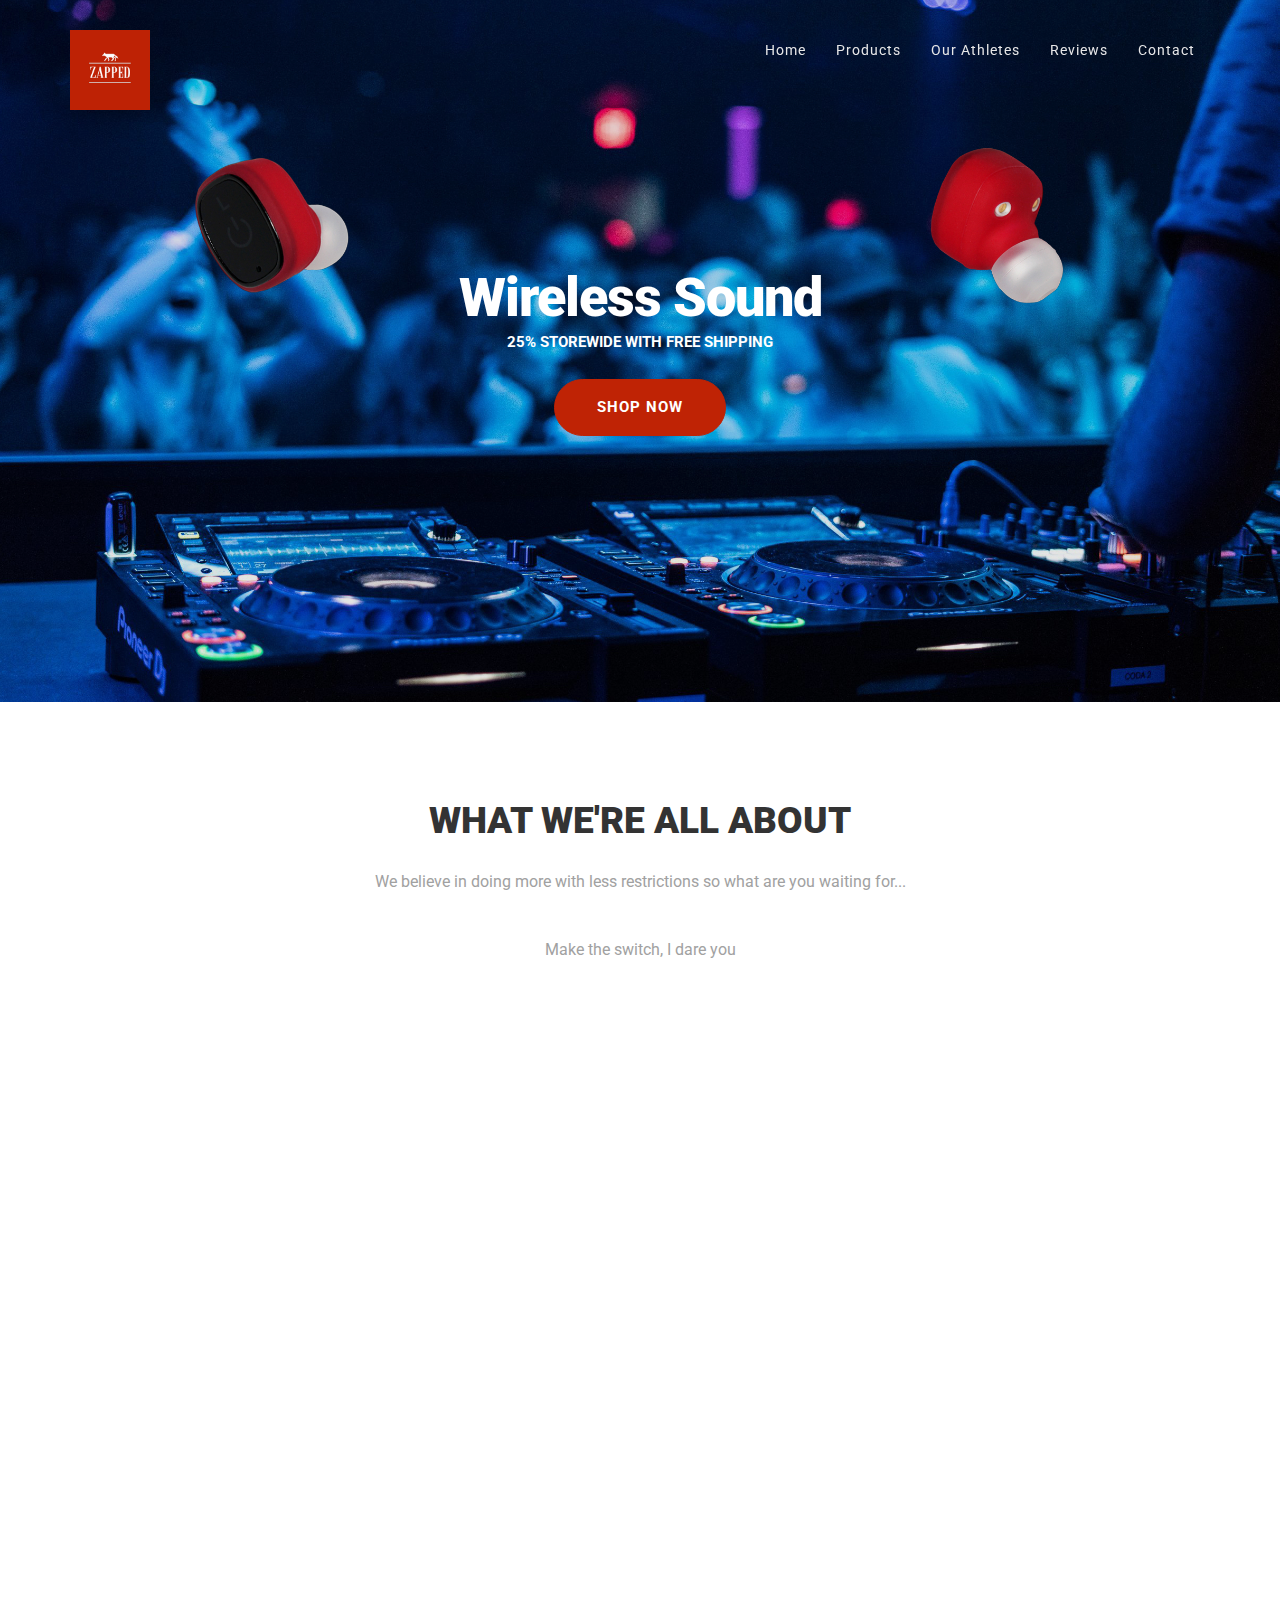
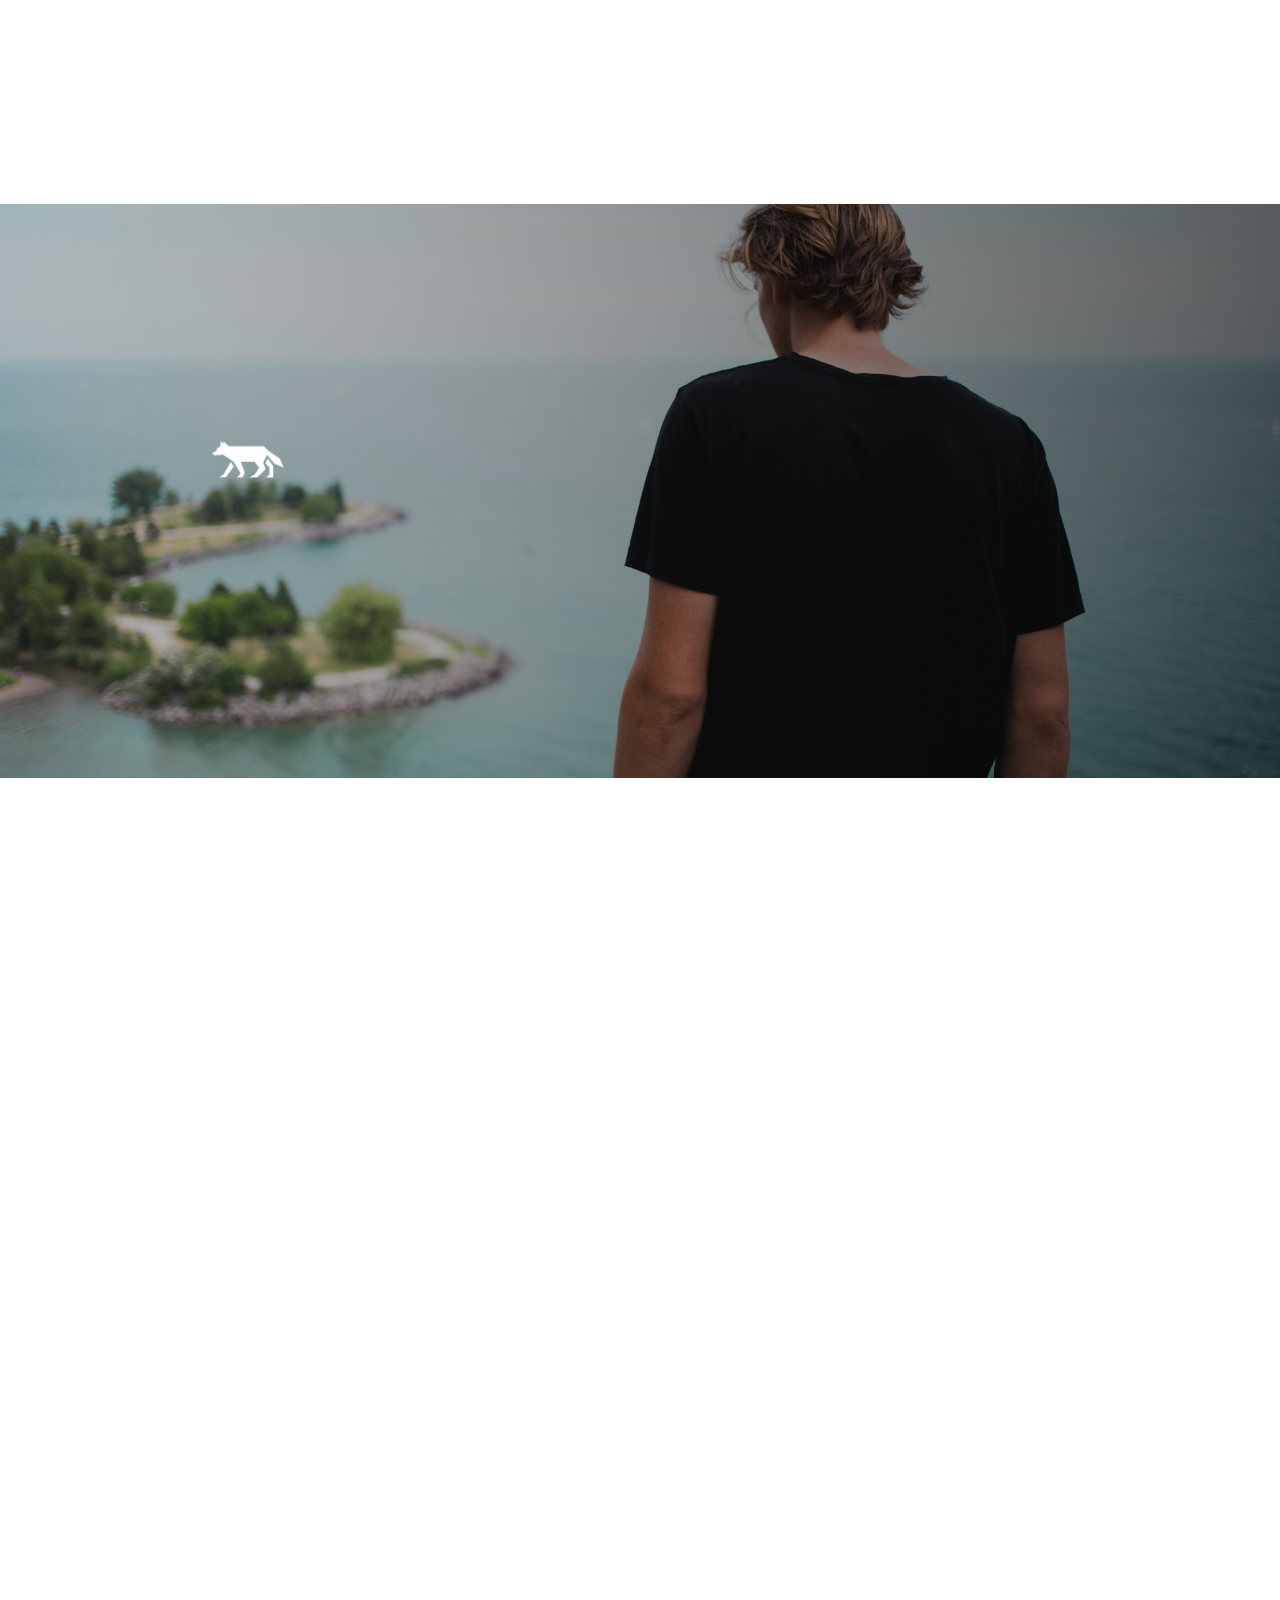
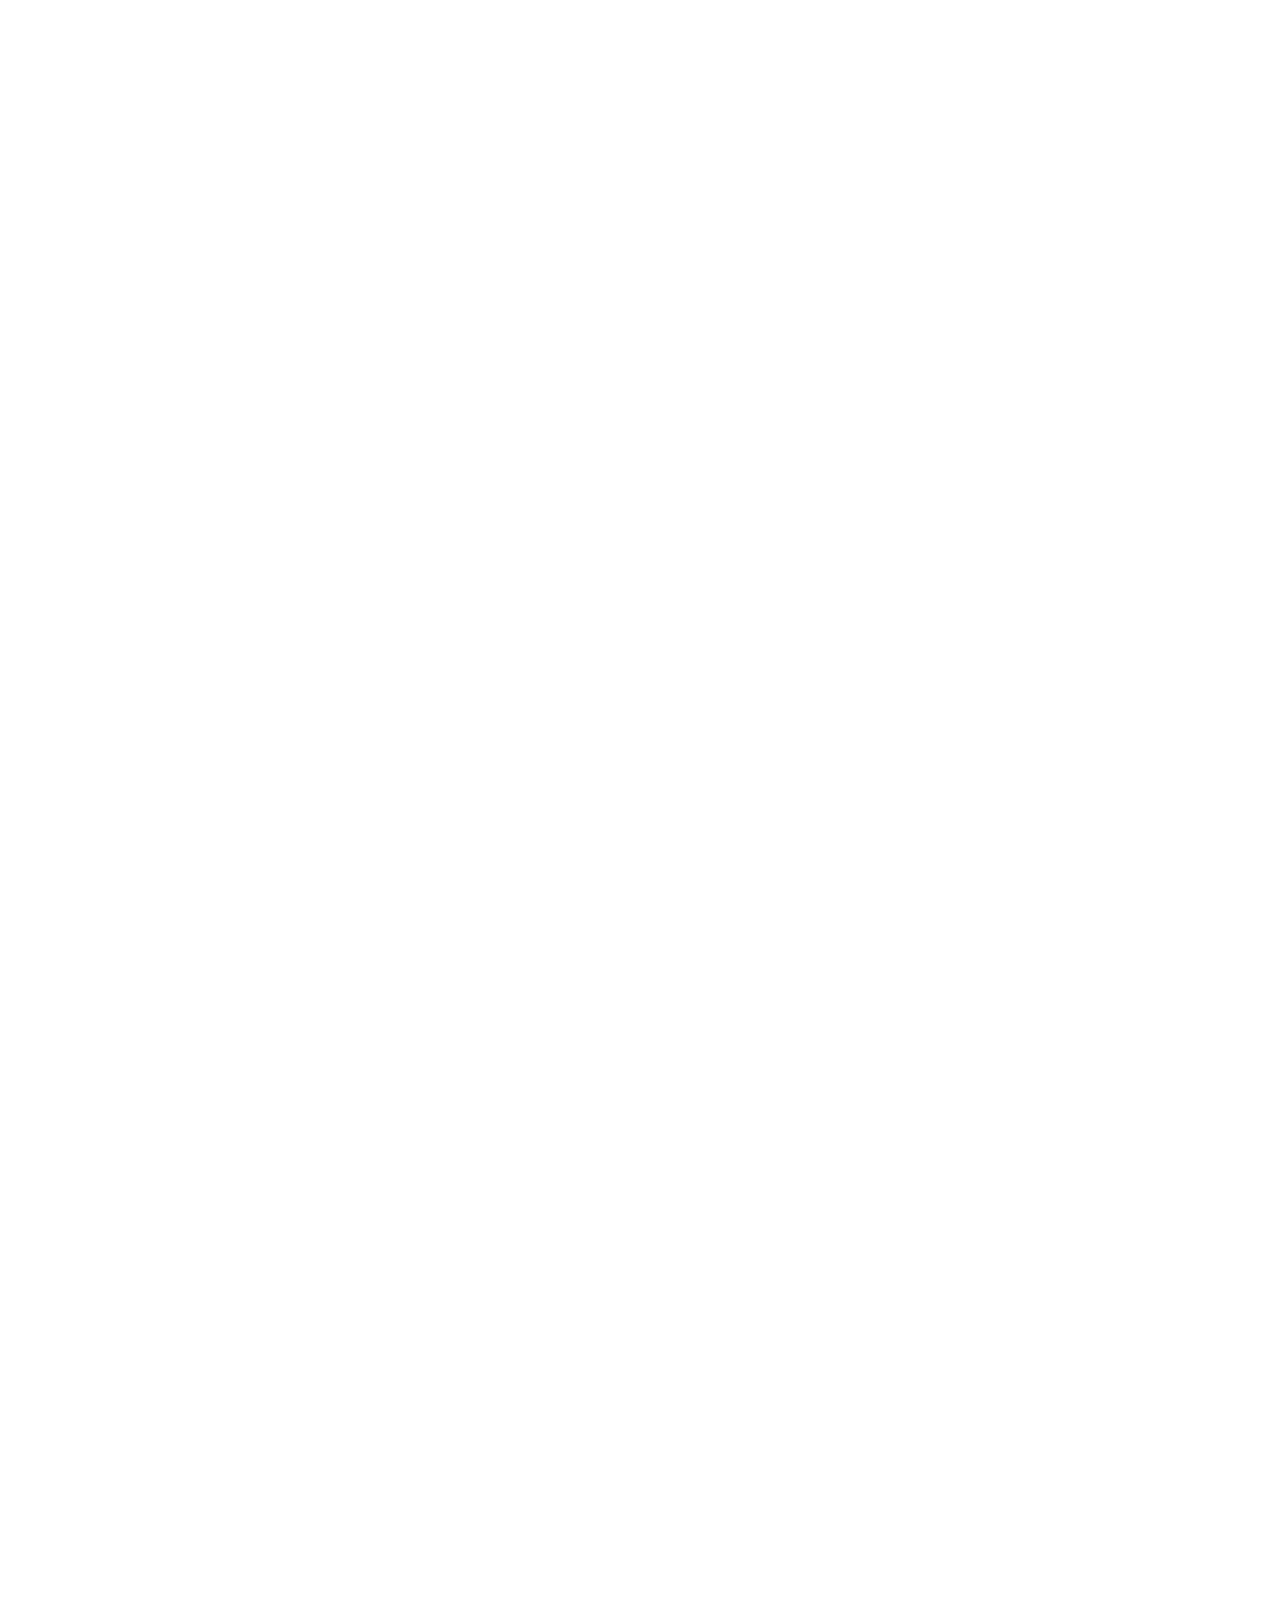
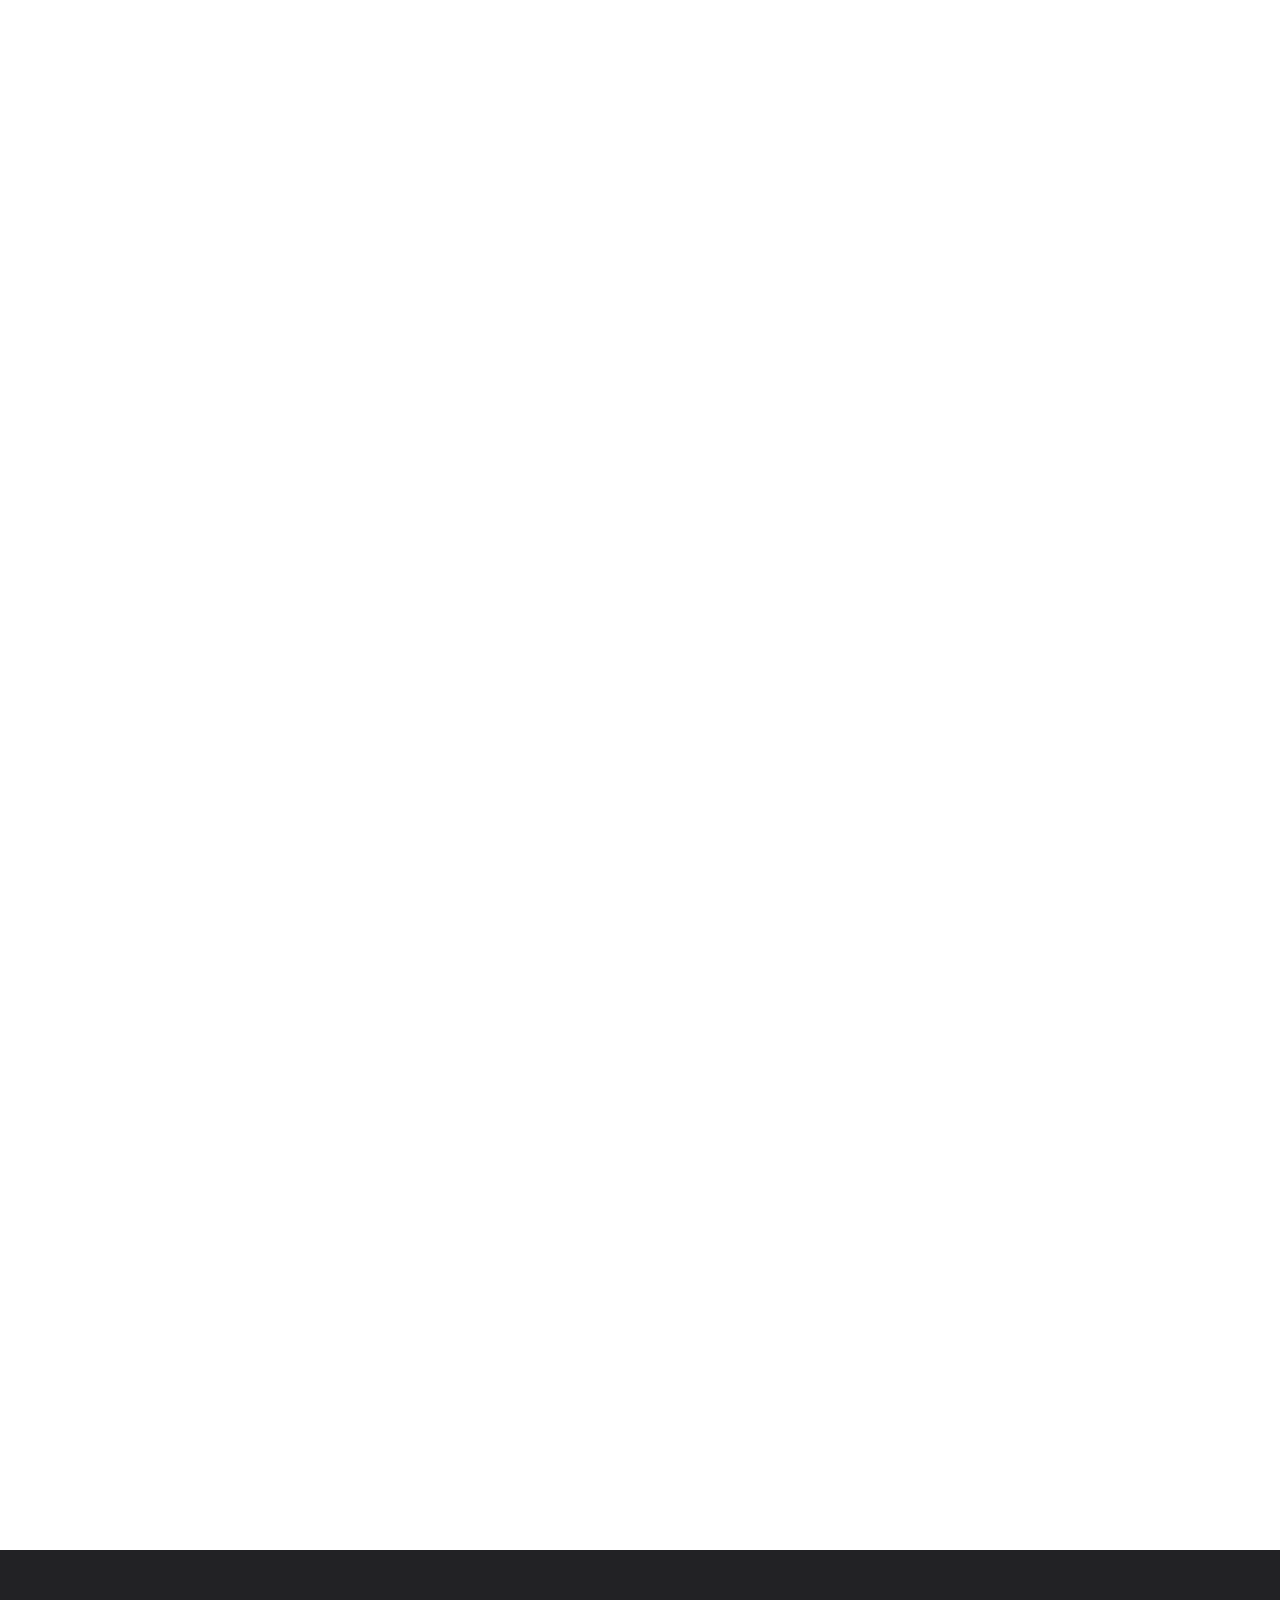
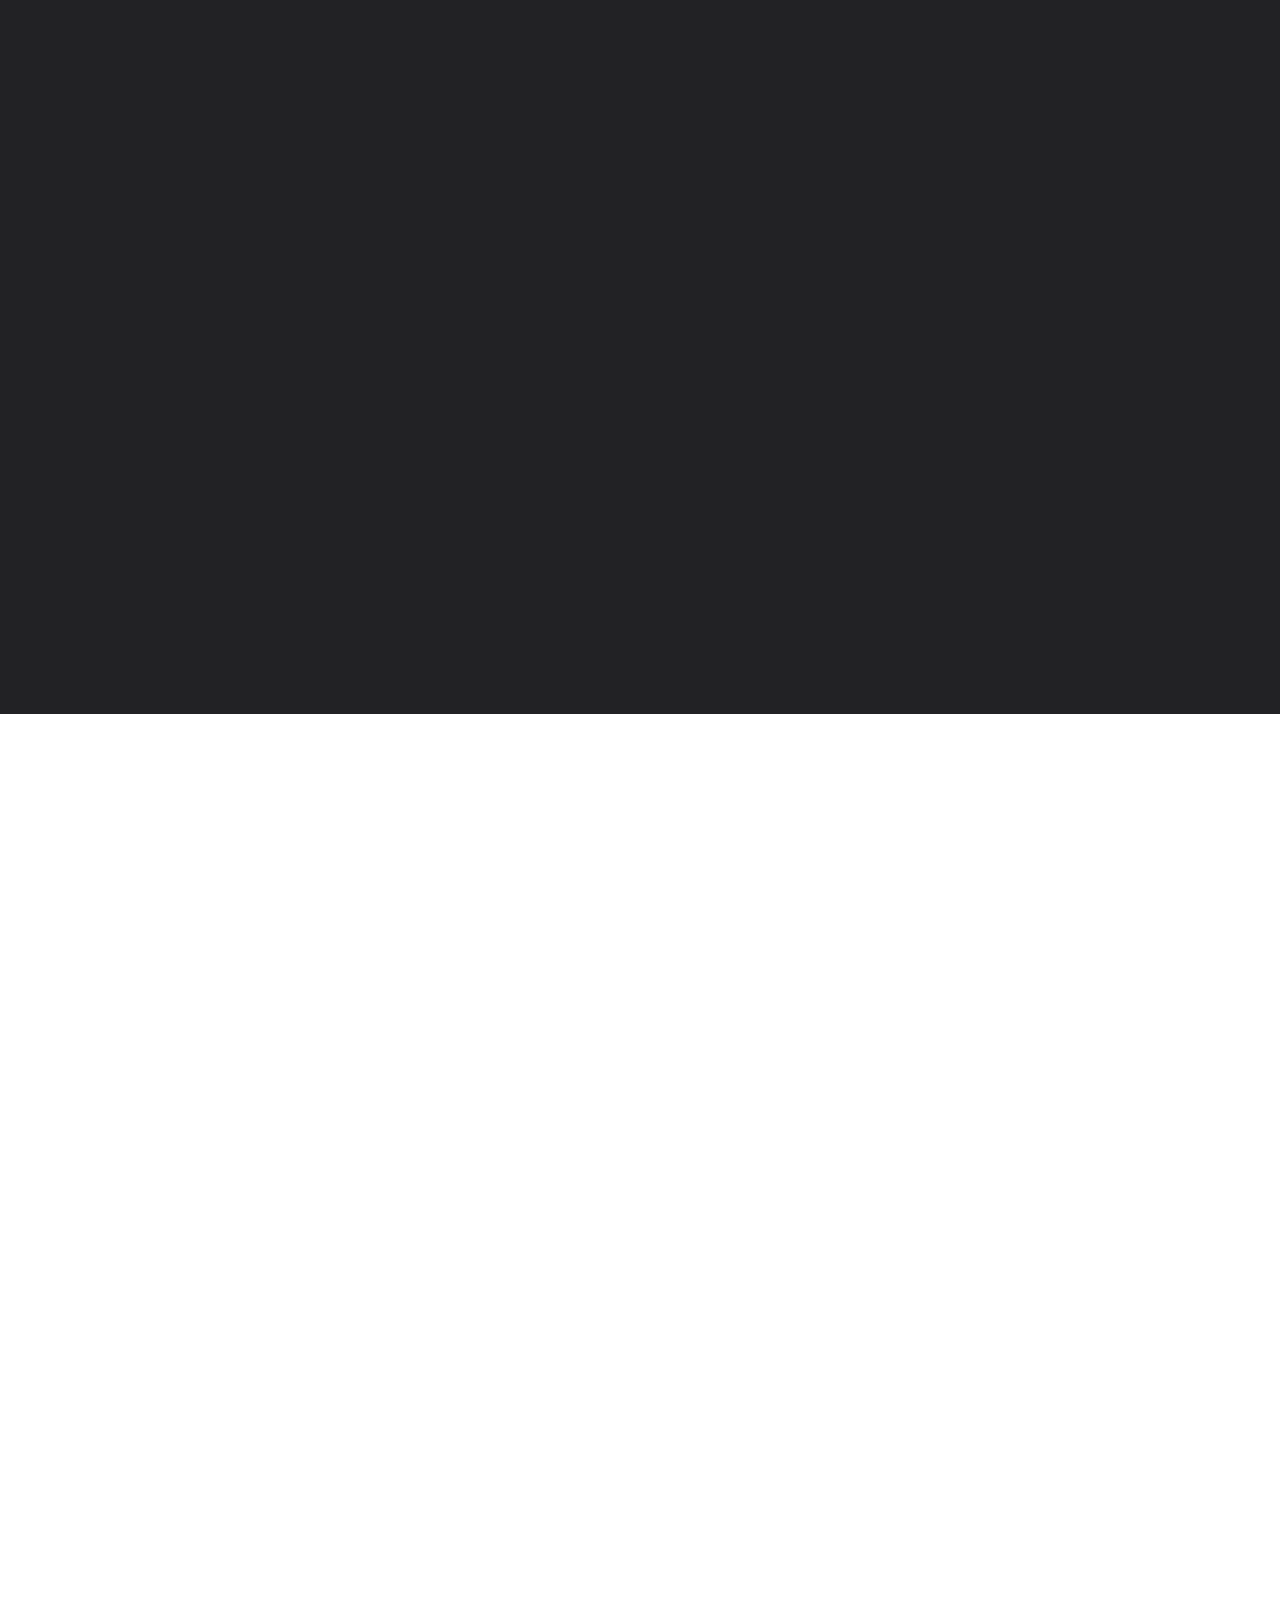
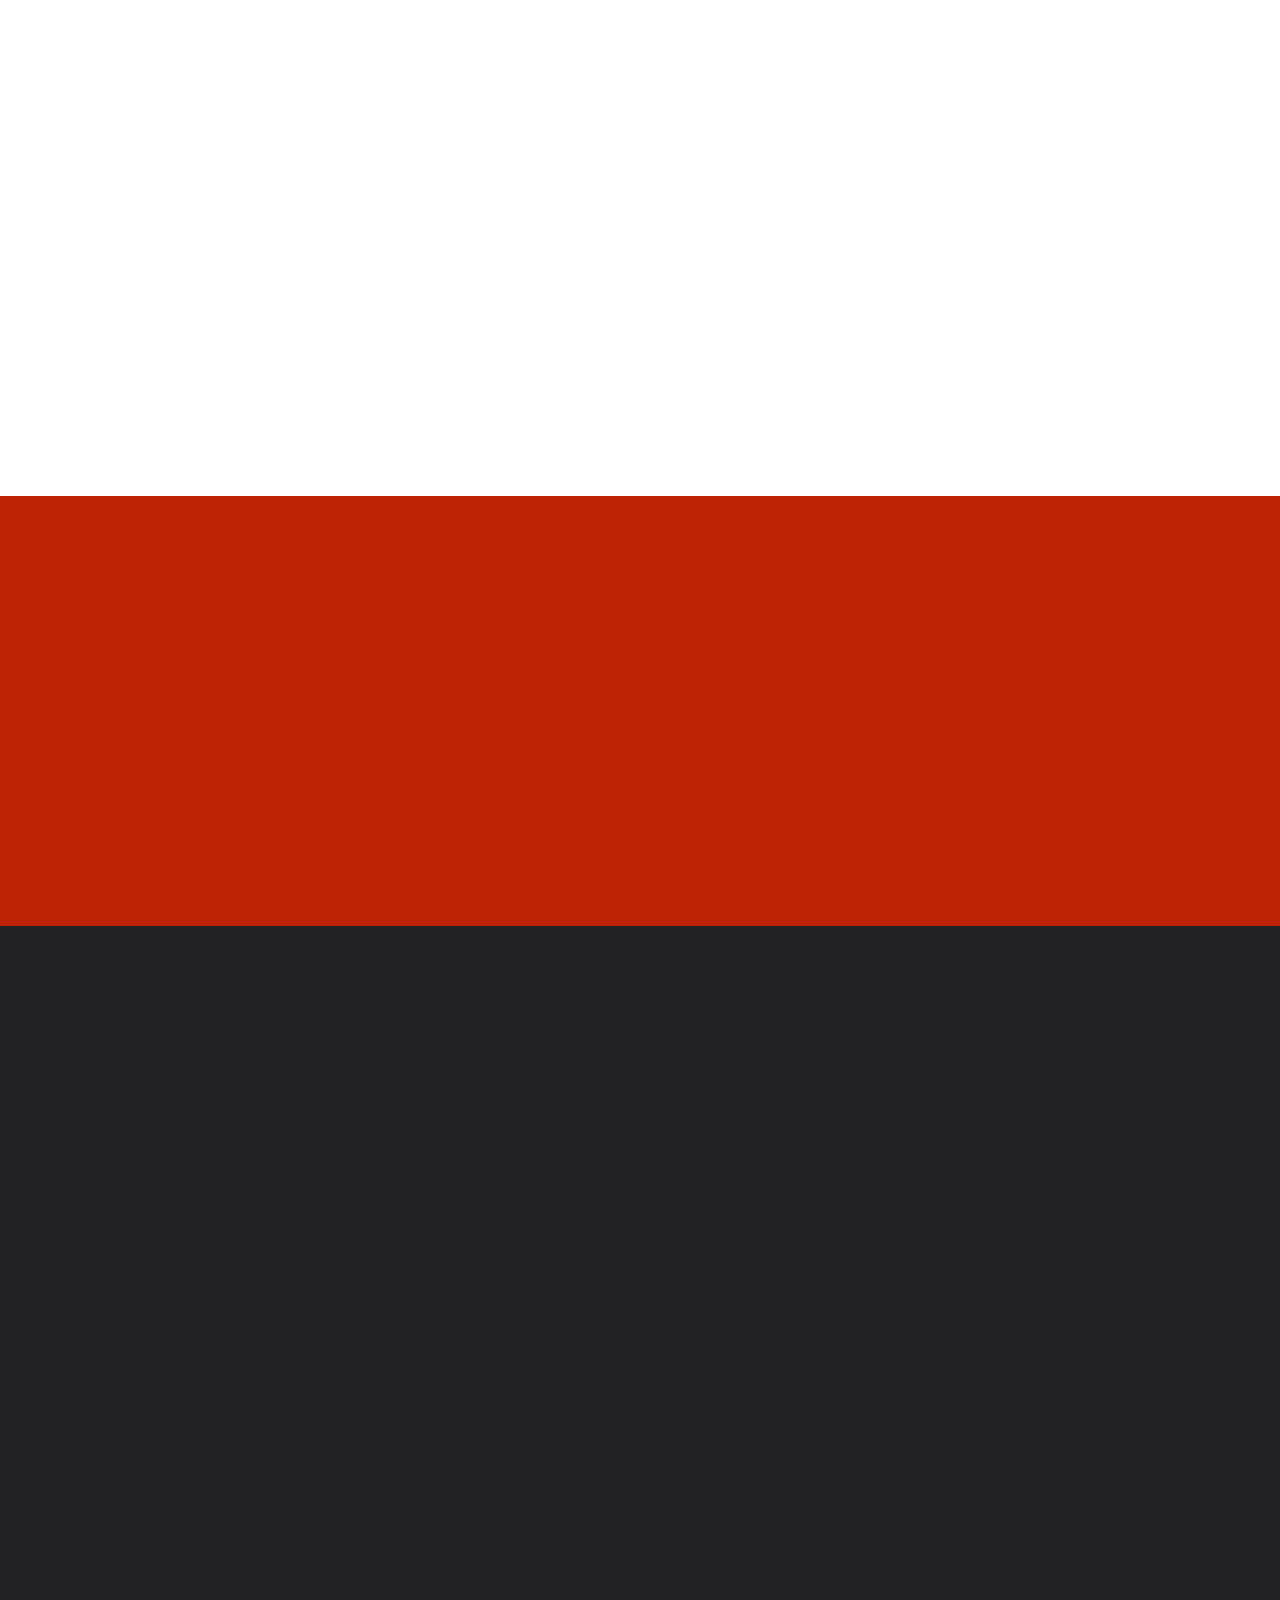
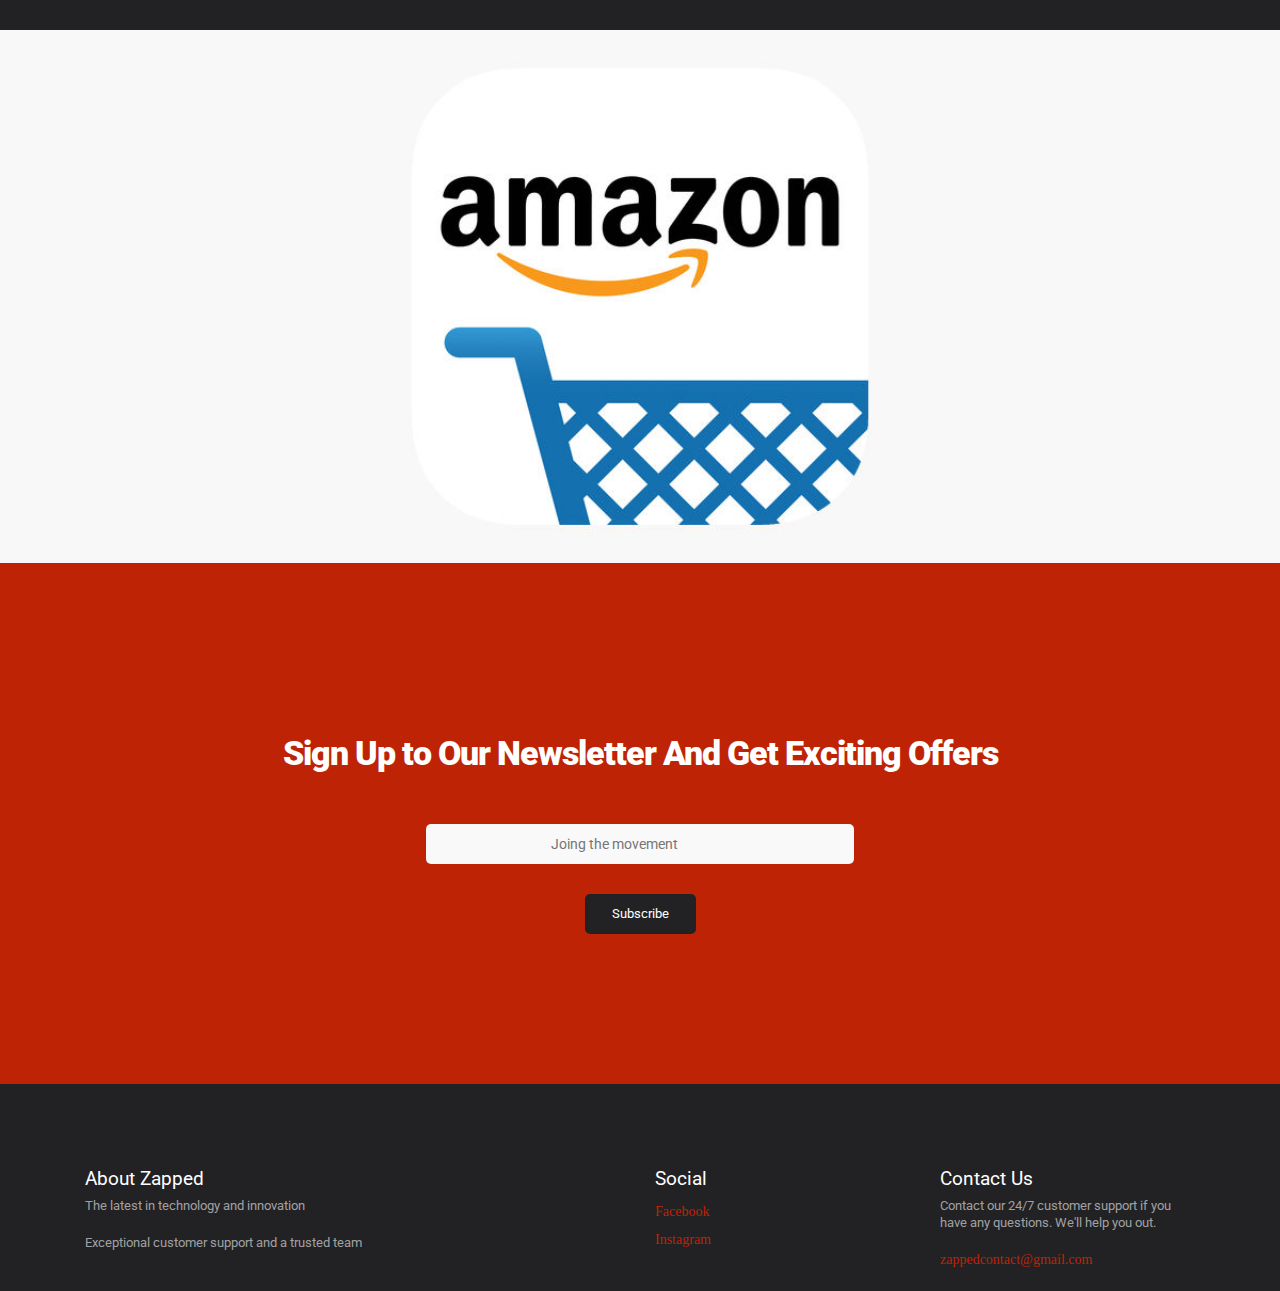
==== commit 220458cc: "17 commit" ====
--- a/index.html
+++ b/index.html
@@ -494,7 +494,7 @@
 <div id="mc_embed_signup">
 <form action="https://zappedshop.us18.list-manage.com/subscribe/post?u=eec440cf7a5fde85feb610949&amp;id=49762dd421" method="post" id="mc-embedded-subscribe-form" name="mc-embedded-subscribe-form" class="validate" target="_blank" novalidate>
     <div id="mc_embed_signup_scroll">
-  <label for="mce-EMAIL">Sign Up to Our Newsletter and get exciting offers</label><br>
+  <label for="mce-EMAIL">Sign Up to Our Newsletter And Get Exciting Offers</label><br>
   <input type="email" value="" name="EMAIL" class="email" id="mce-EMAIL" placeholder="Joing the movement" required>
     <!-- real people should not fill this in and expect good things - do not remove this or risk form bot signups-->
     <div style="position: absolute; left: -5000px;" aria-hidden="true"><input type="text" name="b_eec440cf7a5fde85feb610949_49762dd421" tabindex="-1" value=""></div>
--- a/css/style.css
+++ b/css/style.css
@@ -2471,7 +2471,7 @@
     border-radius: 5px;
     outline: none;
     height: 40px;
-    padding: 0 130px 0 20px;
+    padding: 0 125px 0 125px;
     box-shadow: none;
     -webkit-box-sizing: content-box;
     -moz-box-sizing: content-box;
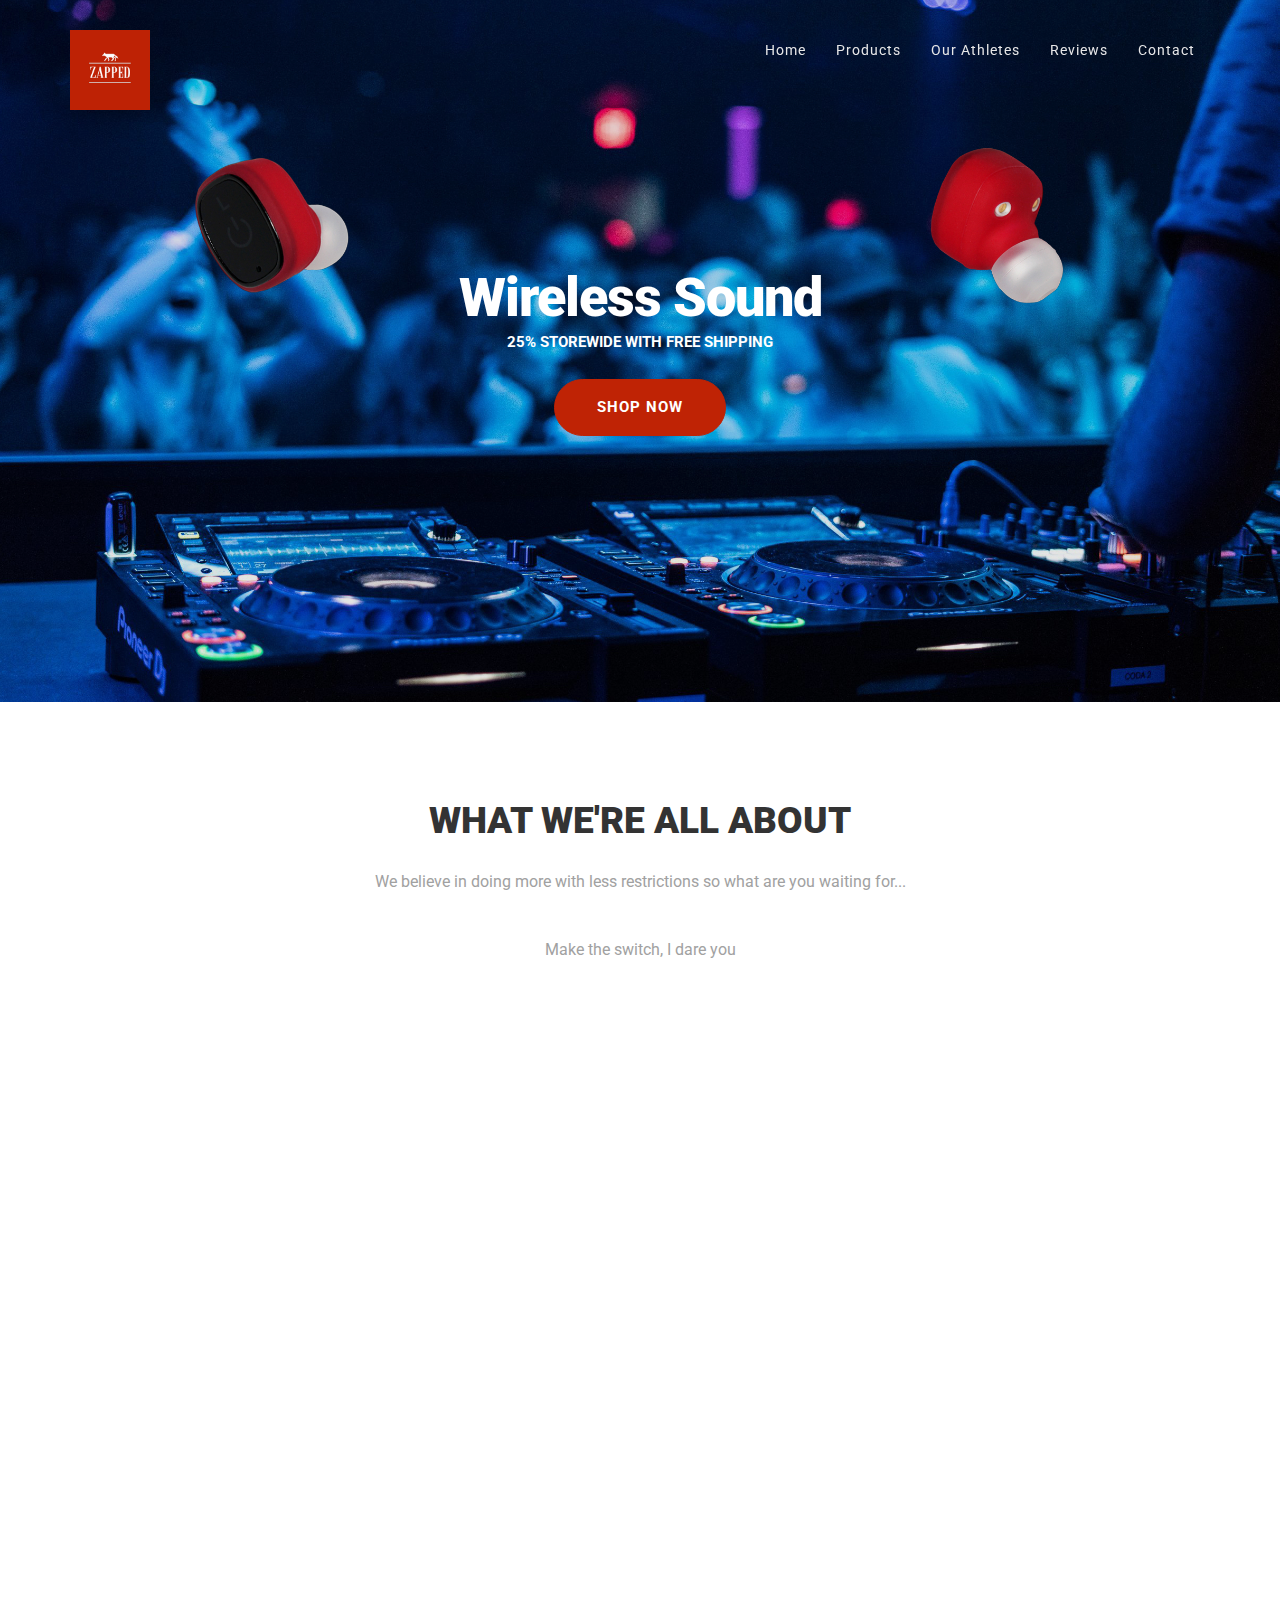
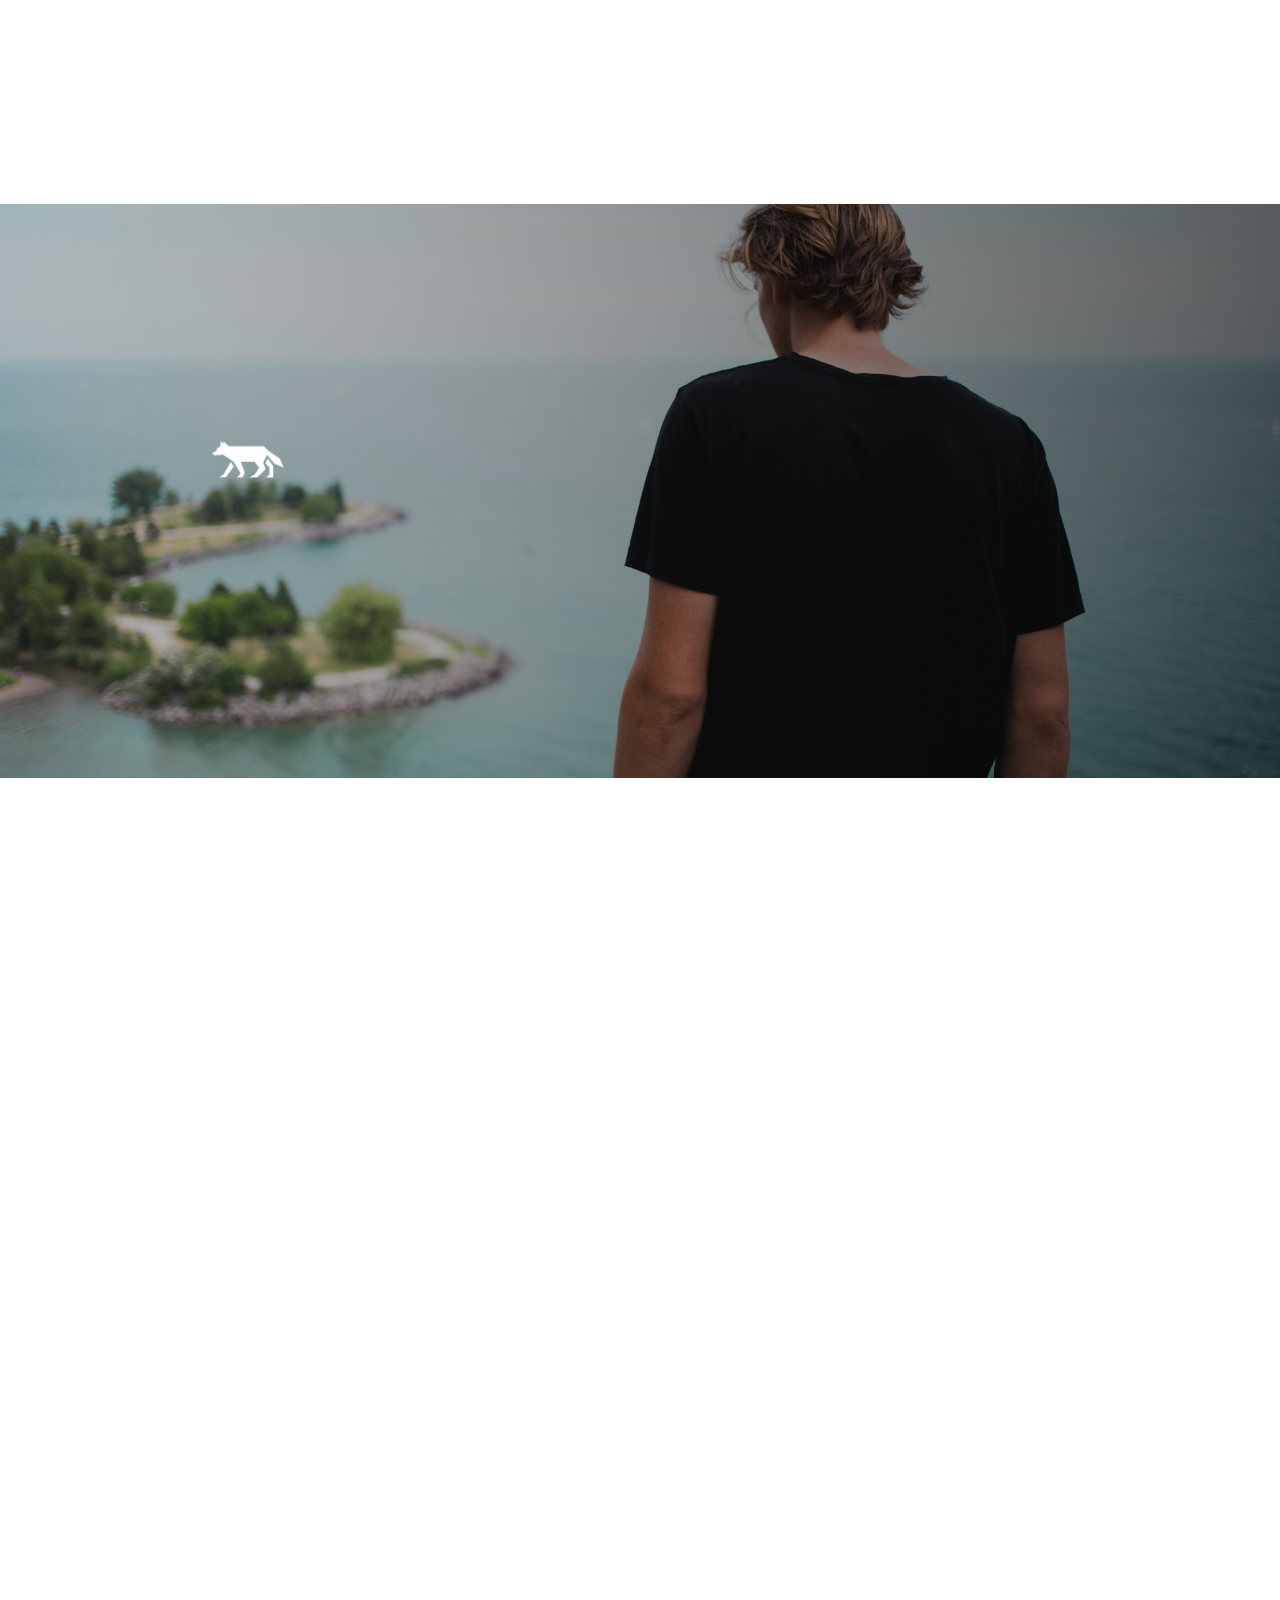
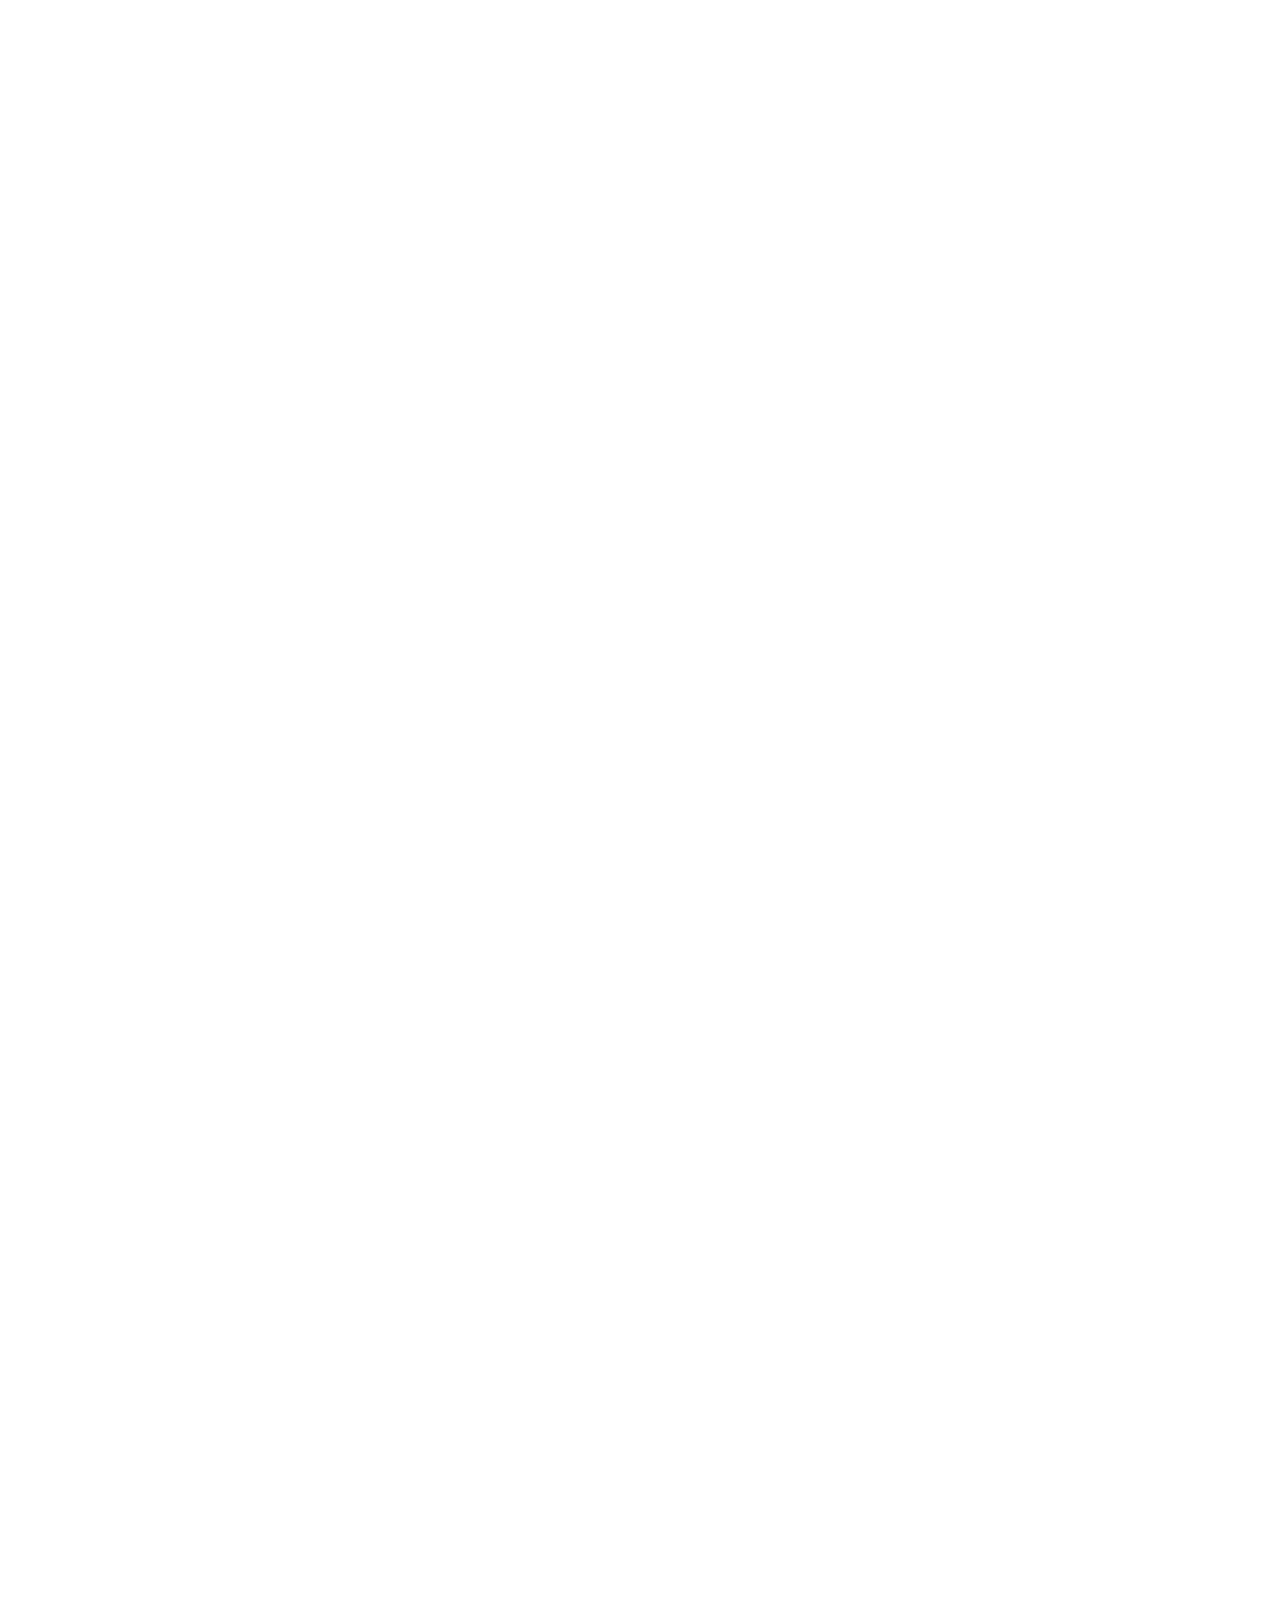
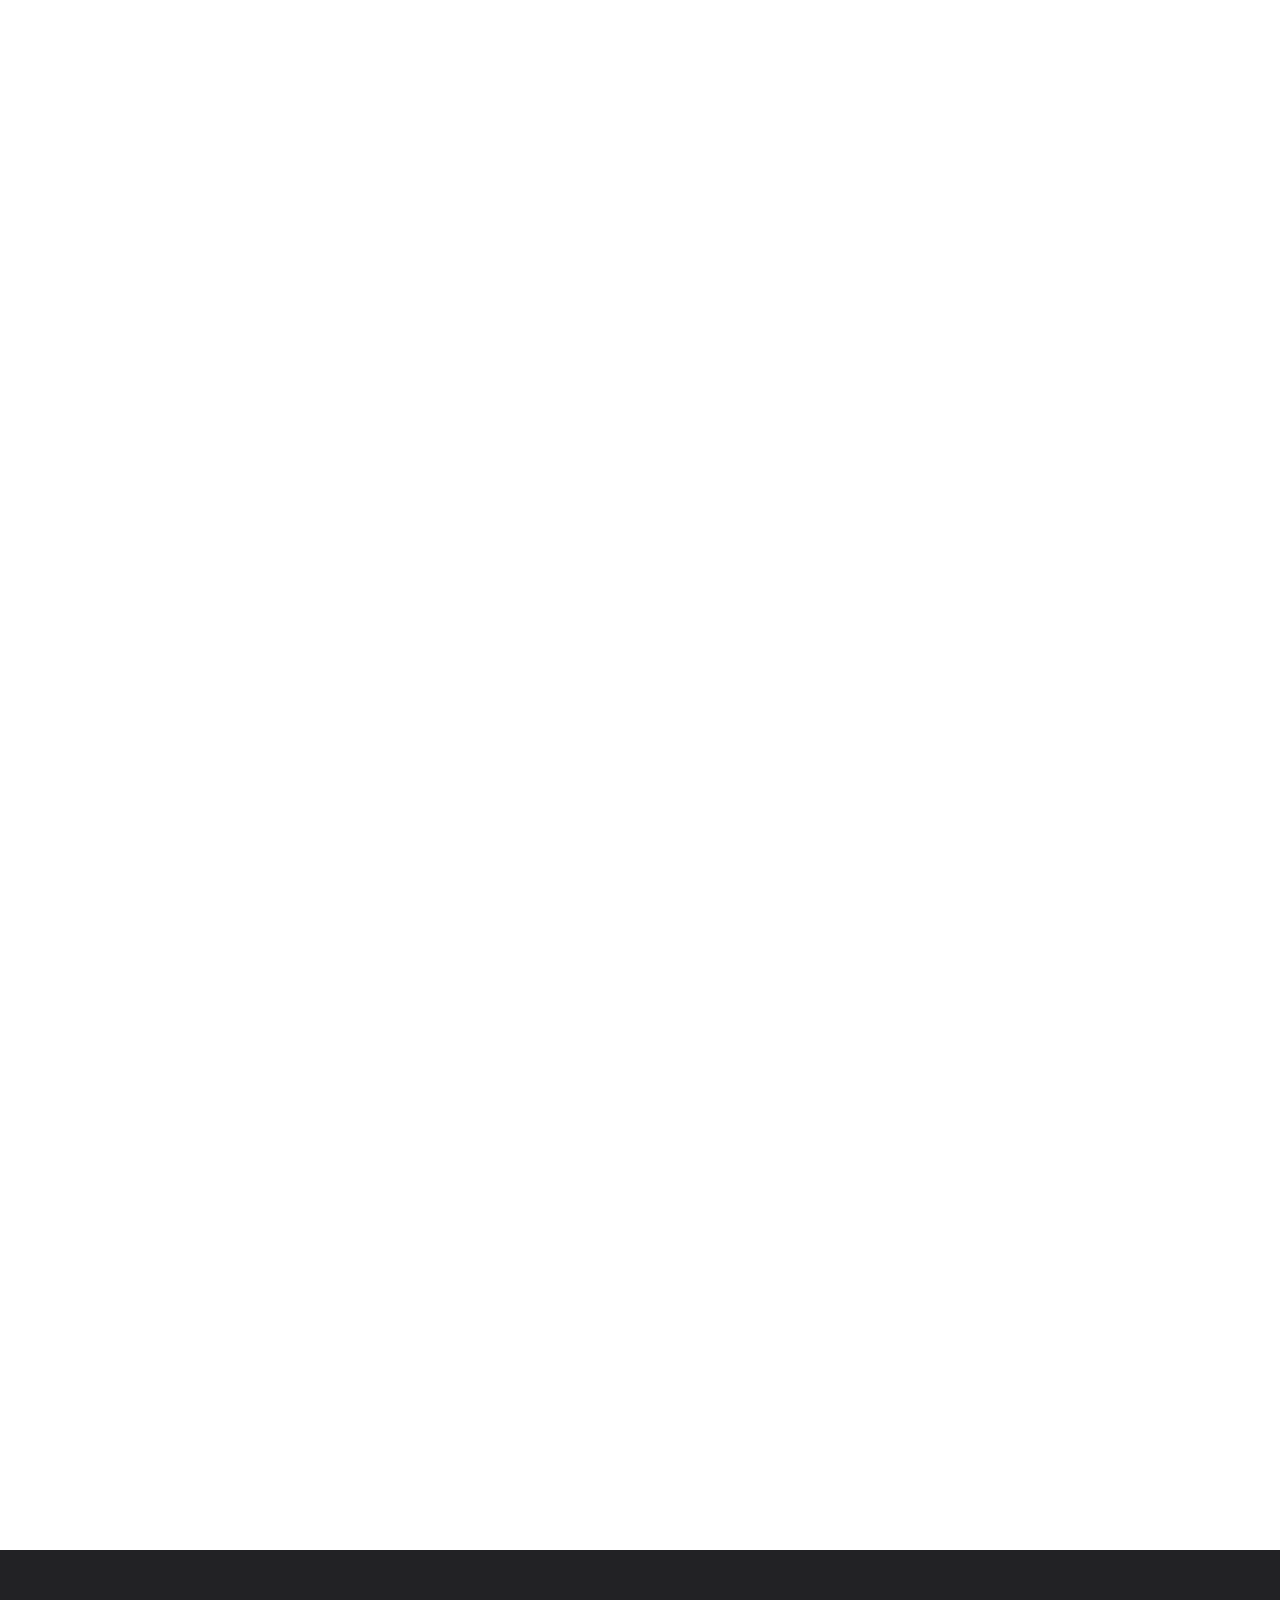
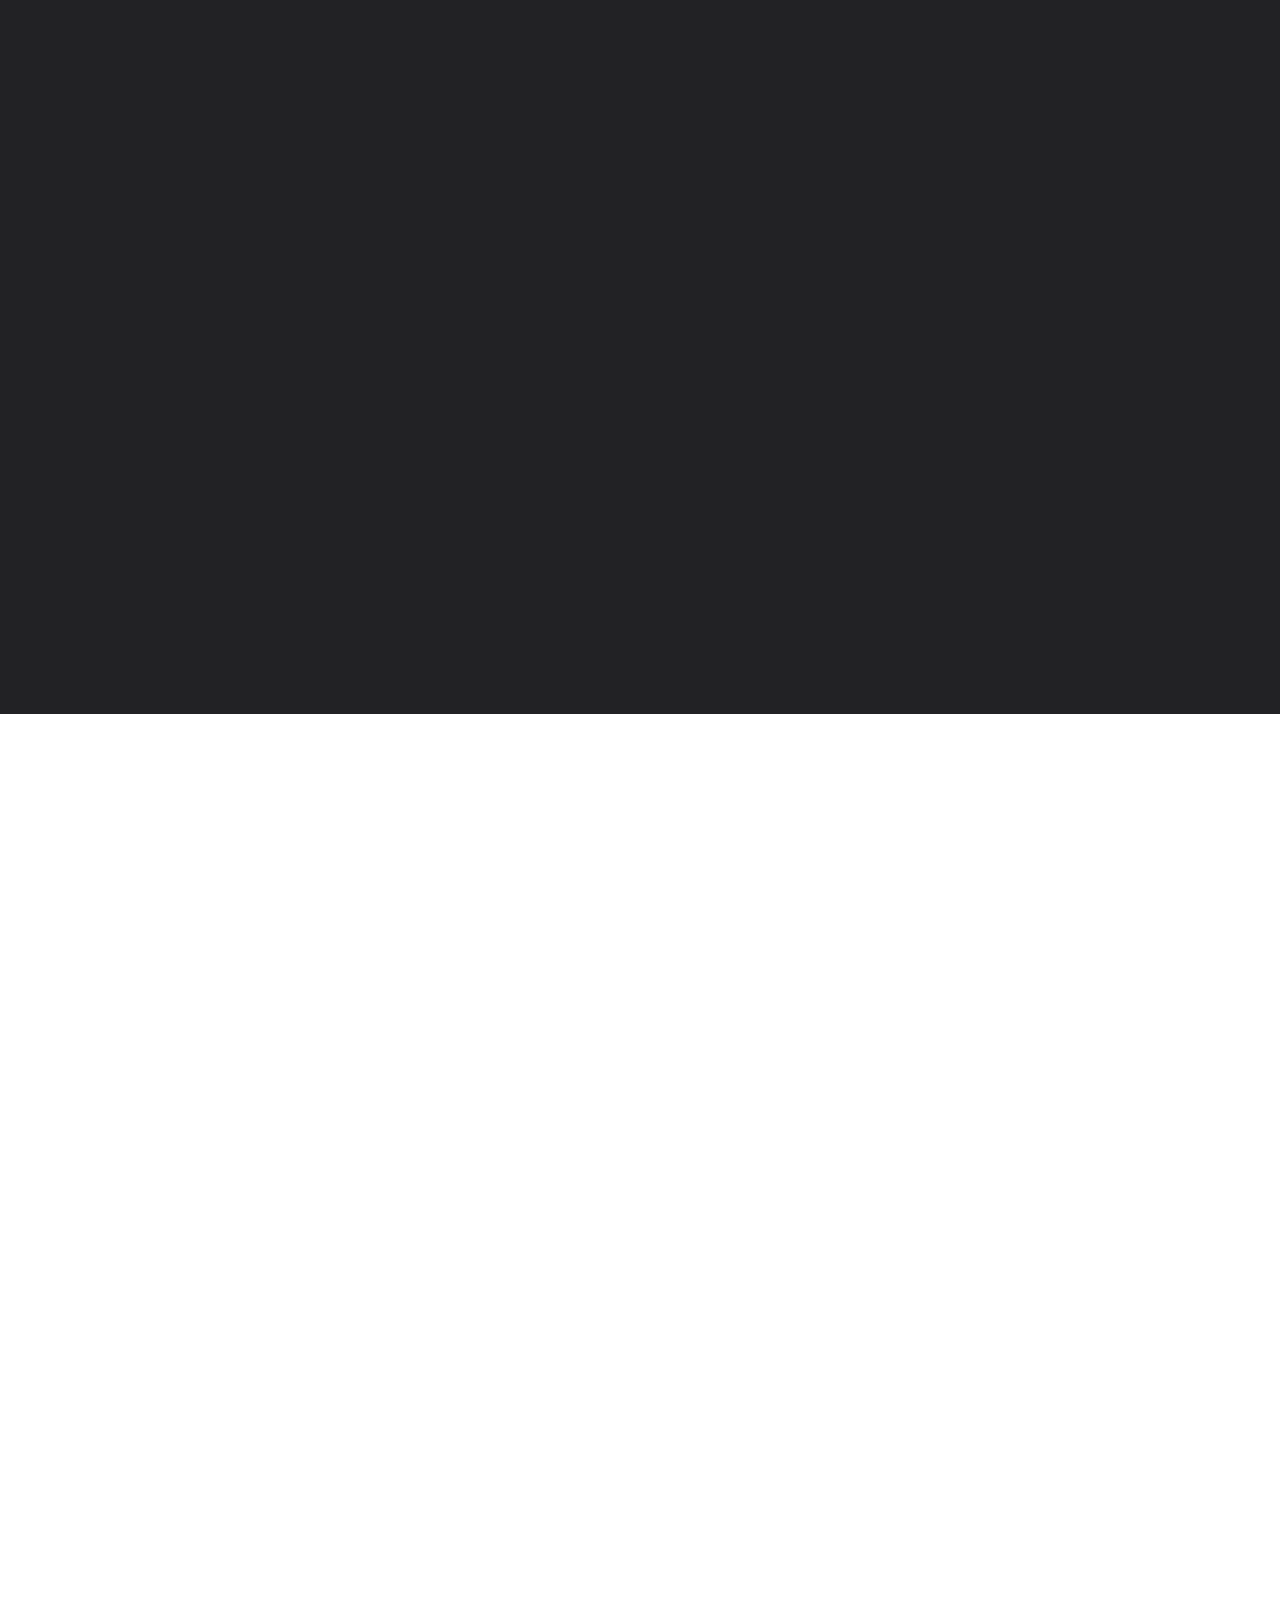
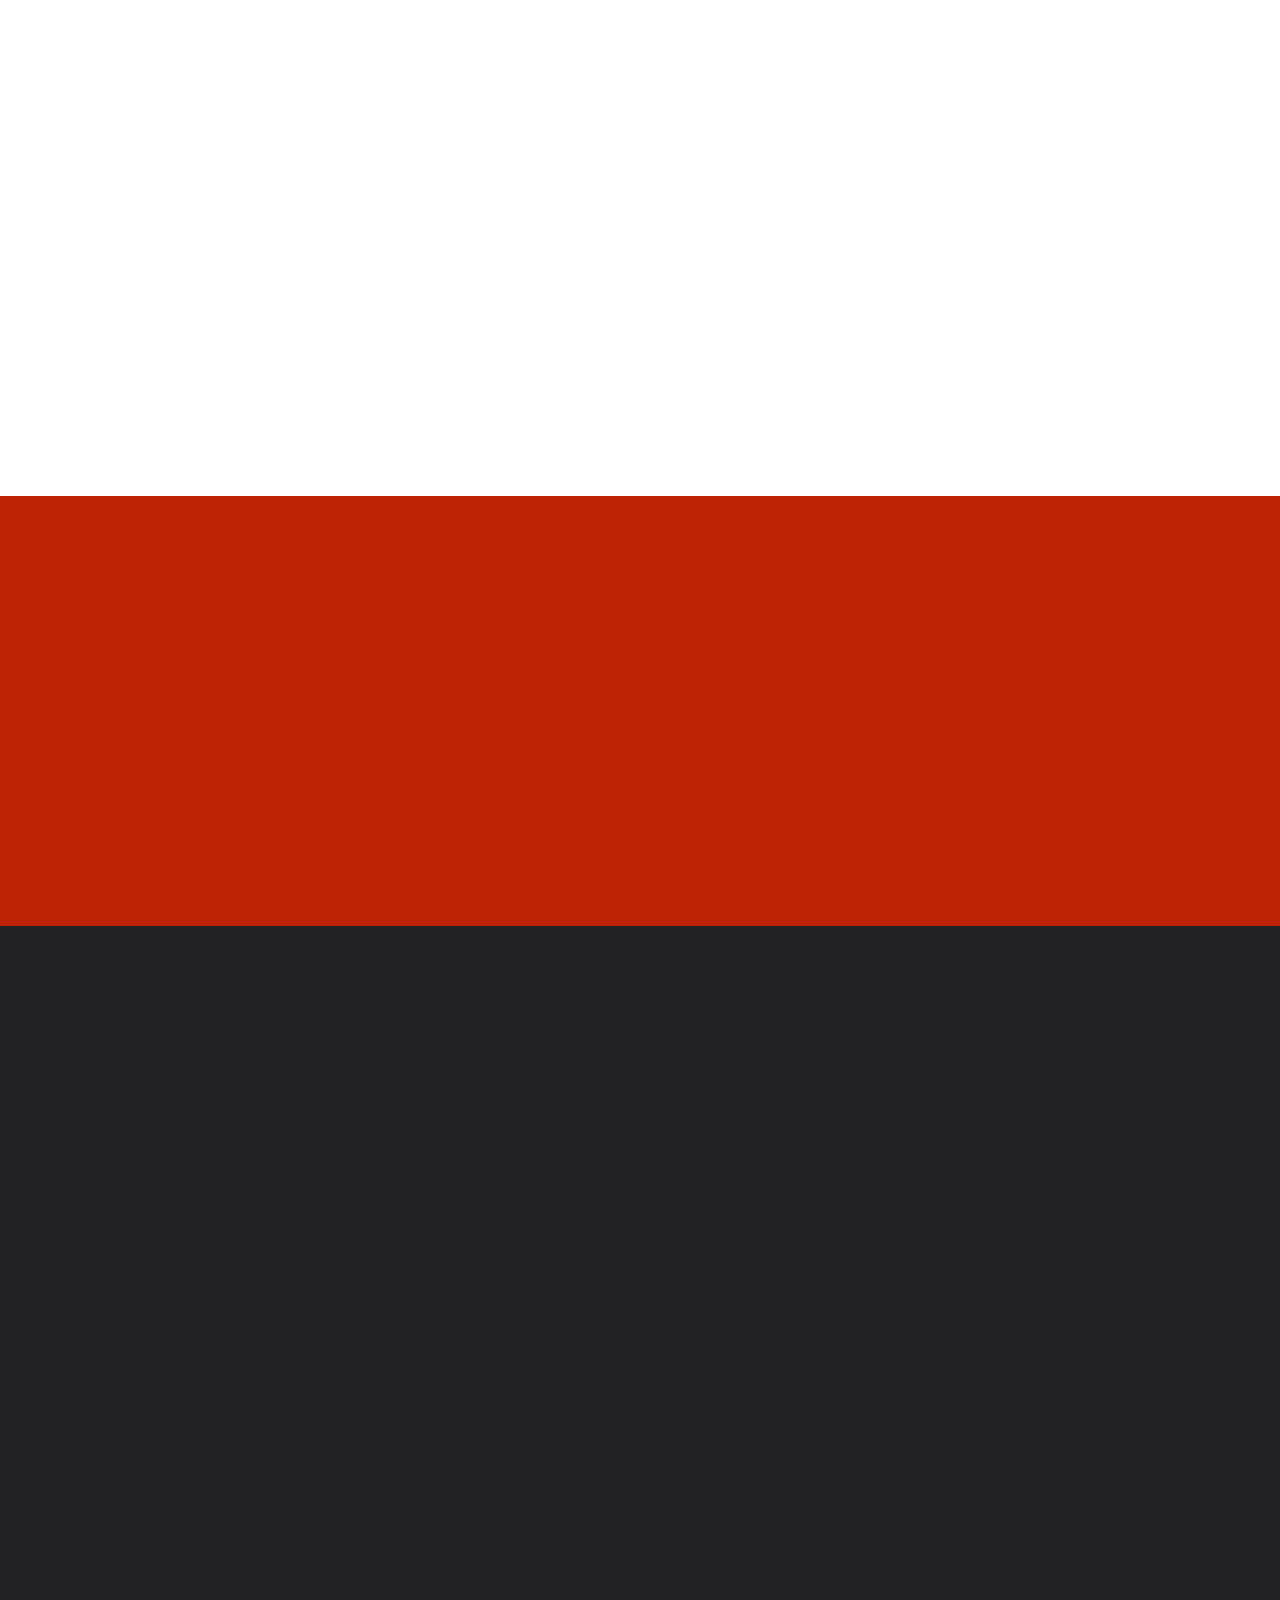
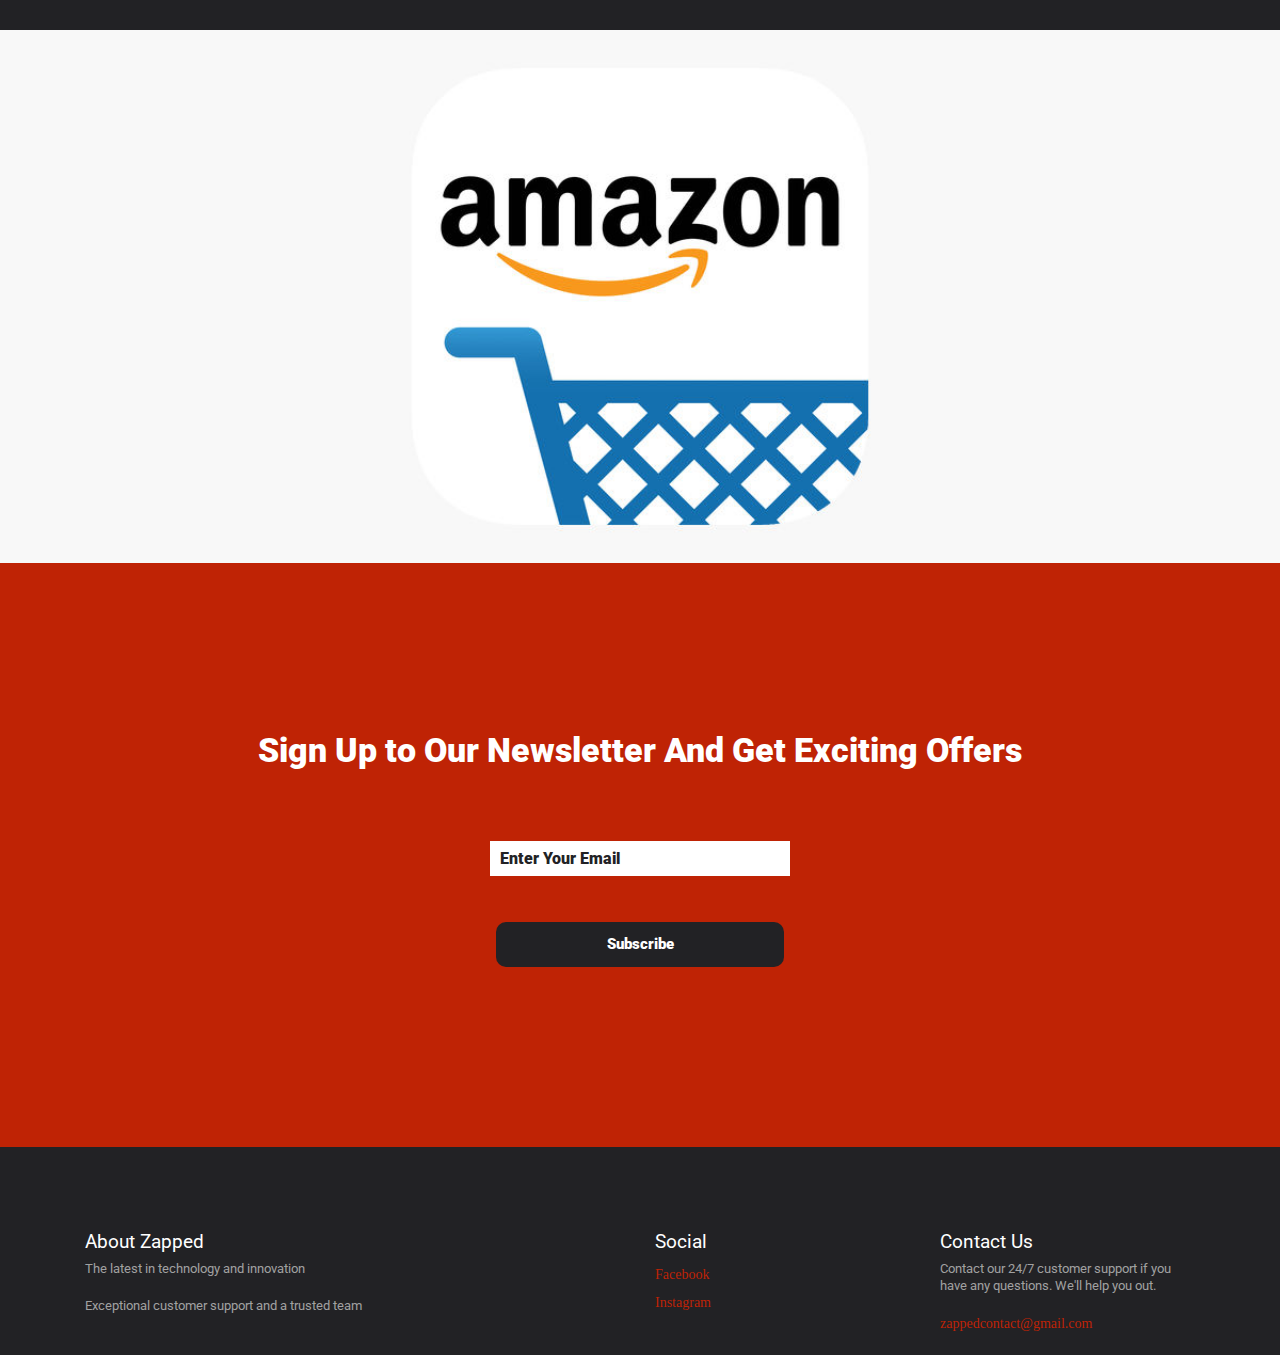
==== commit c5652481: "19 commit" ====
--- a/index.html
+++ b/index.html
@@ -489,19 +489,22 @@
         <div class="cta-inner">
 
           <!-- Begin MailChimp Signup Form -->
-<link href="//cdn-images.mailchimp.com/embedcode/horizontal-slim-10_7.css" rel="stylesheet" type="text/css">
-
-<div id="mc_embed_signup">
+<!-- <link href="//cdn-images.mailchimp.com/embedcode/horizontal-slim-10_7.css" rel="stylesheet" type="text/css">
+
+<div id="mailchimp">
 <form action="https://zappedshop.us18.list-manage.com/subscribe/post?u=eec440cf7a5fde85feb610949&amp;id=49762dd421" method="post" id="mc-embedded-subscribe-form" name="mc-embedded-subscribe-form" class="validate" target="_blank" novalidate>
-    <div id="mc_embed_signup_scroll">
-  <label for="mce-EMAIL">Sign Up to Our Newsletter And Get Exciting Offers</label><br>
-  <input type="email" value="" name="EMAIL" class="email" id="mce-EMAIL" placeholder="Joing the movement" required>
+    
+  
+  <input type="email" value="" SIZE="30" name="EMAIL" class="email" id="mce-EMAIL" placeholder="Joing the movement" required onfocus="if(this.value==this.defaultValue)this.value='';" onblur="if(this.value=='')this.value=this.defaultValue;"
+> -->
     <!-- real people should not fill this in and expect good things - do not remove this or risk form bot signups-->
-    <div style="position: absolute; left: -5000px;" aria-hidden="true"><input type="text" name="b_eec440cf7a5fde85feb610949_49762dd421" tabindex="-1" value=""></div>
+    <!-- <div style="position: absolute; left: -5000px;" aria-hidden="true"><input type="text" name="b_eec440cf7a5fde85feb610949_49762dd421" tabindex="-1" value=""></div>
     <div class="clear"><input type="submit" value="Subscribe" name="subscribe" id="mc-embedded-subscribe" class="button"></div>
-    </div>
+    
 </form>
-</div>
+</div> -->
+
+
 
 <!--End mc_embed_signup-->
 
@@ -516,10 +519,34 @@
             <!-- subscribe message -->
            <!--  <div id="mesaj"></div> -->
             <!-- subscribe message --> 
-          </div>
-        </div>
-      </div>
-    </div>
+        
+
+    <!-- Begin MailChimp Signup Form -->
+
+<div id="mailchimp">
+    <form action="https://zappedshop.us18.list-manage.com/subscribe/post?u=eec440cf7a5fde85feb610949&amp;id=49762dd421" method="post" id="mc-embedded-subscribe-form" name="mc-embedded-subscribe-form" class="validate" target="_blank" novalidate>
+  <h3> Sign Up to Our Newsletter And Get Exciting Offers </h3><br><br>
+    <input type="email" SIZE="30" value="Enter Your Email" name="EMAIL" class="required email" id="mce-EMAIL" onfocus="if(this.value==this.defaultValue)this.value='';" onblur="if(this.value=='')this.value=this.defaultValue;">
+
+    <div id="mce-responses">
+        <div class="response" id="mce-error-response" style="display:none"></div>
+        <div class="response" id="mce-success-response" style="display:none"></div>
+    </div>    <!-- real people should not fill this in and expect good things - do not remove this or risk form bot signups--><br>
+   
+    <div class="clear">
+      <input type="submit" value="Subscribe" name="subscribe" id="mc-embedded-subscribe" class="button">
+    </div>
+    
+</form>
+</div>
+
+  </div>
+        </div>
+      </div>
+
+
+
+<!--End mc_embed_signup-->
     
     <!-- Footer Section -->
     <div class="footer" id="contact">
--- a/css/style.css
+++ b/css/style.css
@@ -2445,12 +2445,12 @@
 }
 
 
-  #mc_embed_signup{background:#bf2305; clear:left; font:14px Helvetica,Arial,sans-serif; width:100%;}
-  /* Add your own MailChimp form style overrides in your site stylesheet or in this style block.
+/*  #mc_embed_signup{background:#bf2305; clear:left; font:14px Helvetica,Arial,sans-serif; width:100%;}
+*/  /* Add your own MailChimp form style overrides in your site stylesheet or in this style block.
      We recommend moving this block and the preceding CSS link to the HEAD of your HTML file. */
 
 
-#mc_embed_signup label {
+/*#mc_embed_signup label {
 	color: white;
 	color: white;
     visibility: visible;
@@ -2502,12 +2502,72 @@
 #mce-EMAIL {
 	margin: 30px;
 }
-
-
-
-
-
-
-
-
-
+*/
+
+/*@media (max-width: 768px) {
+
+#mc_embed_signup input.email {
+    width: 100%;
+    margin-bottom: 5px;
+    padding: 0 125px 0 125px; 
+}
+
+}*/
+
+#mailchimp {
+	background: #bf2305;
+	color: white;
+	padding: 20px 15px;
+	text-align: center;
+	font-family: 'Roboto', sans-serif;
+	font-size: 34px;
+	    font-weight: 900;
+}
+	#mailchimp input {
+		 border: medium none;
+    color: gray;
+   font-family: 'Roboto', sans-serif;
+    font-size: 16px;
+  /*  font-style: italic;*/
+    margin-bottom: 10px;
+    padding: 8px 10px;
+    width: 300px;
+		border-radius: 10px;
+		-moz-border-radius: 10px;
+		-webkit-border-radius: 10px;
+	}
+		#mailchimp input.email { background: #fff; color: #222225; }
+		#mailchimp input.name { background: #fff}
+		#mailchimp input[type="submit"] {
+			background: #222225;
+			color: #fff;
+			cursor: pointer;
+			font-size: 15px;
+			width: 35%;
+			padding: 15px 0;
+
+		}
+			#mailchimp input[type="submit"]:hover { color: #bf2305; }
+
+#mailchimp input.email {
+	border-radius: 0px;
+
+}
+
+#mailchimp input[type="submit"] {
+	width: 26%;
+}
+
+#mailchimp input.email:focus {
+  
+    outline: none;
+}
+	
+
+
+
+
+
+
+
+
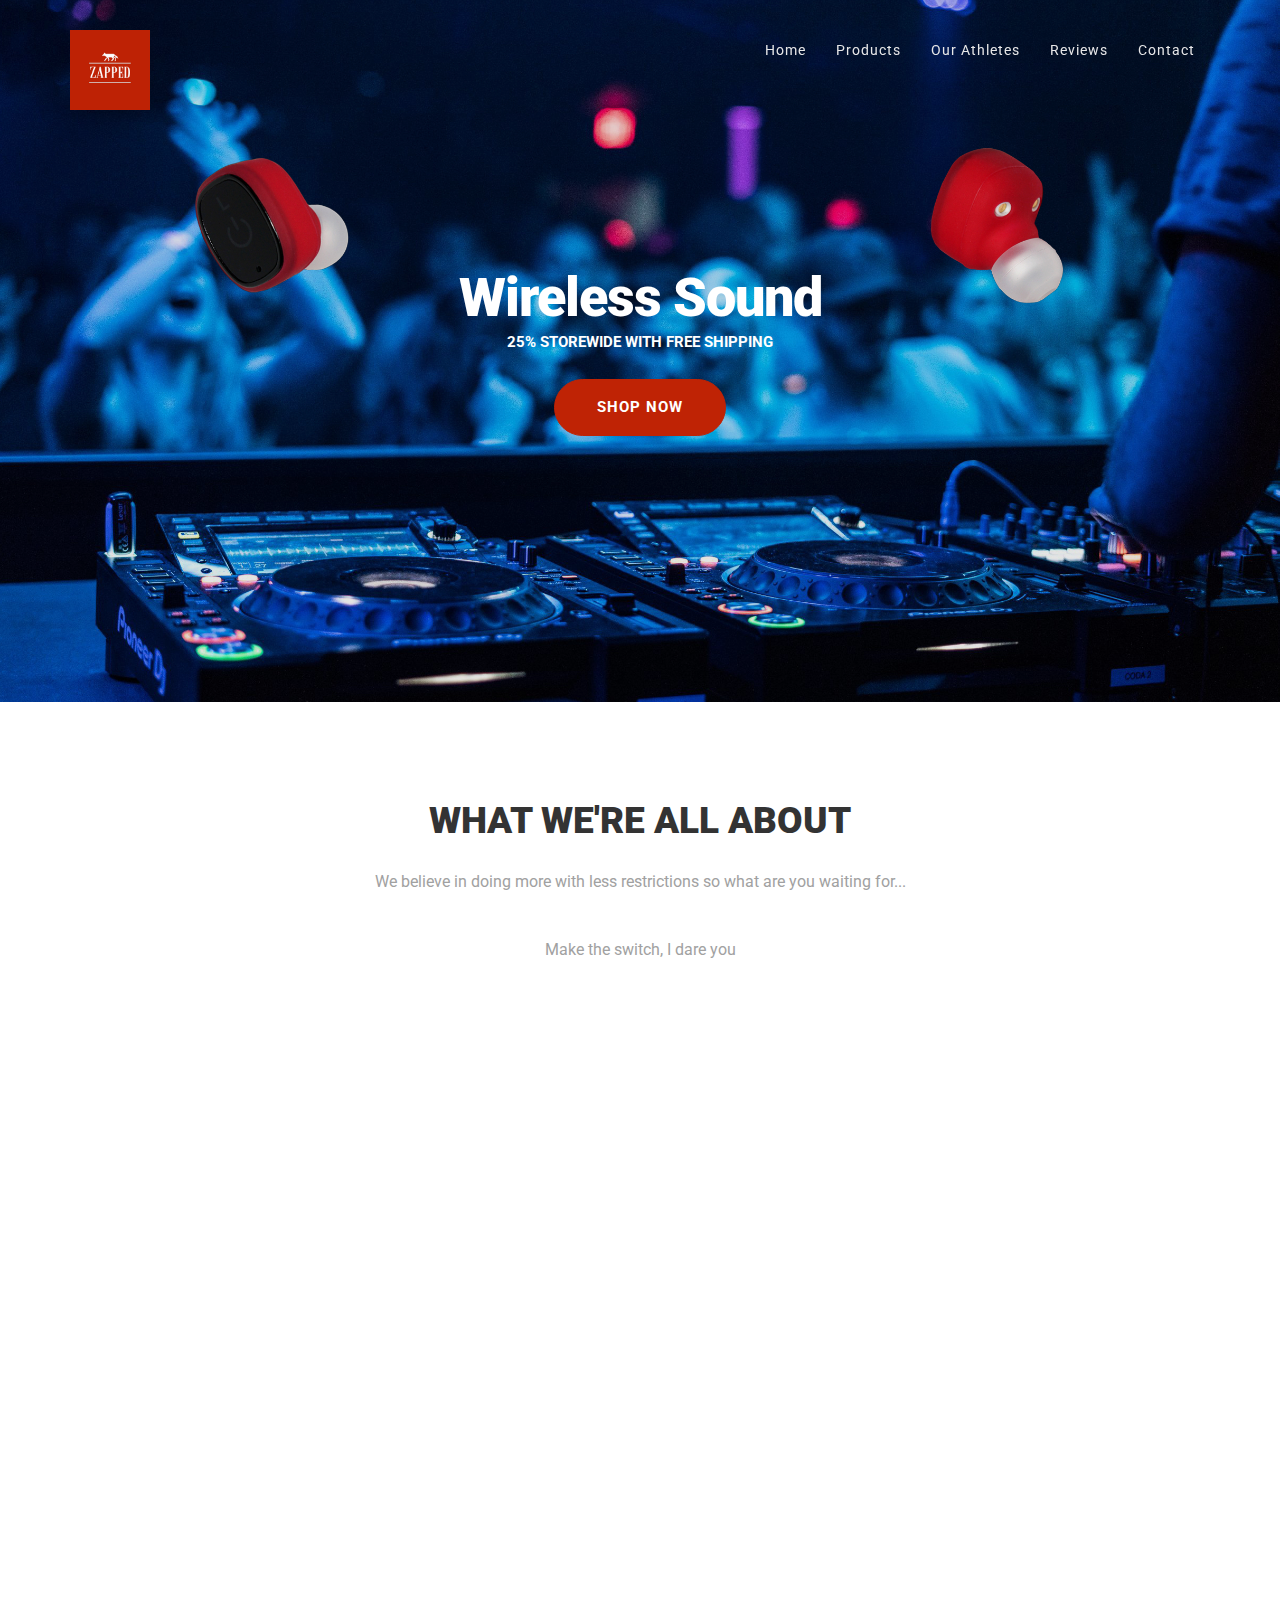
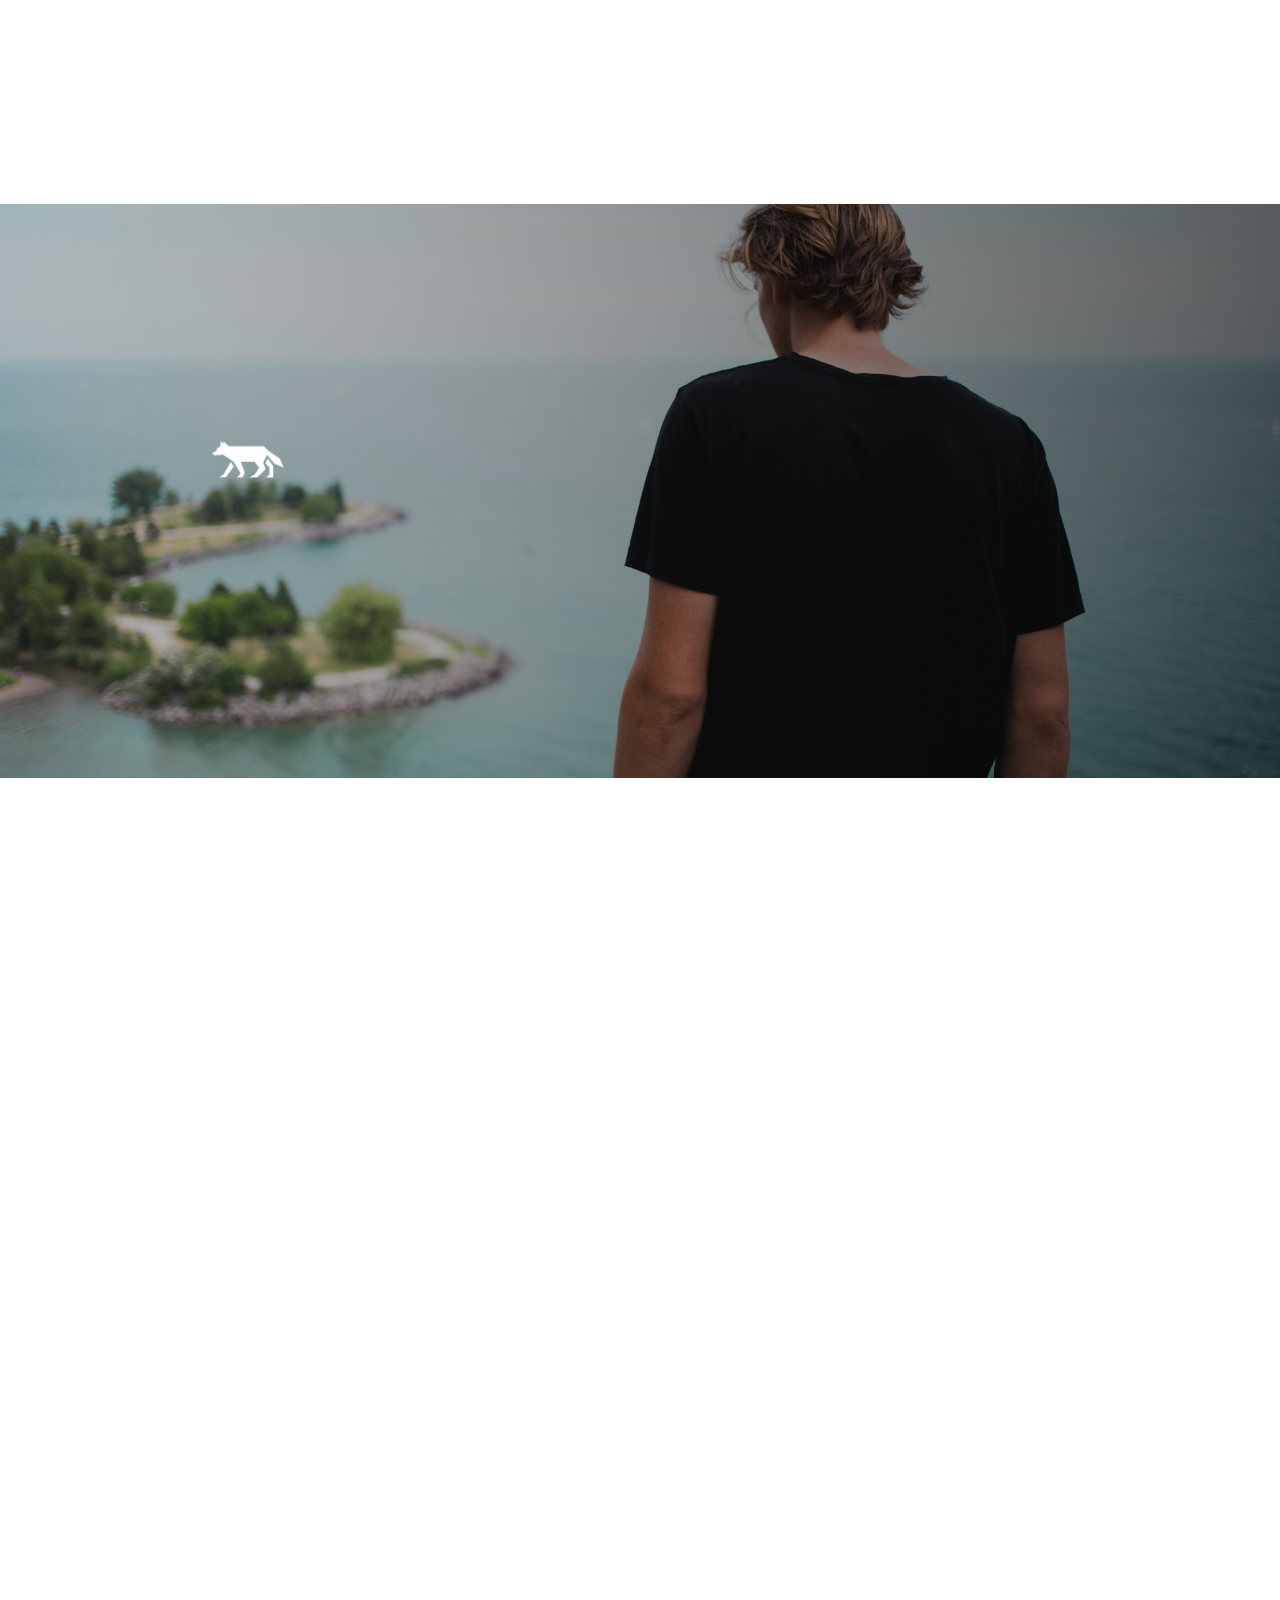
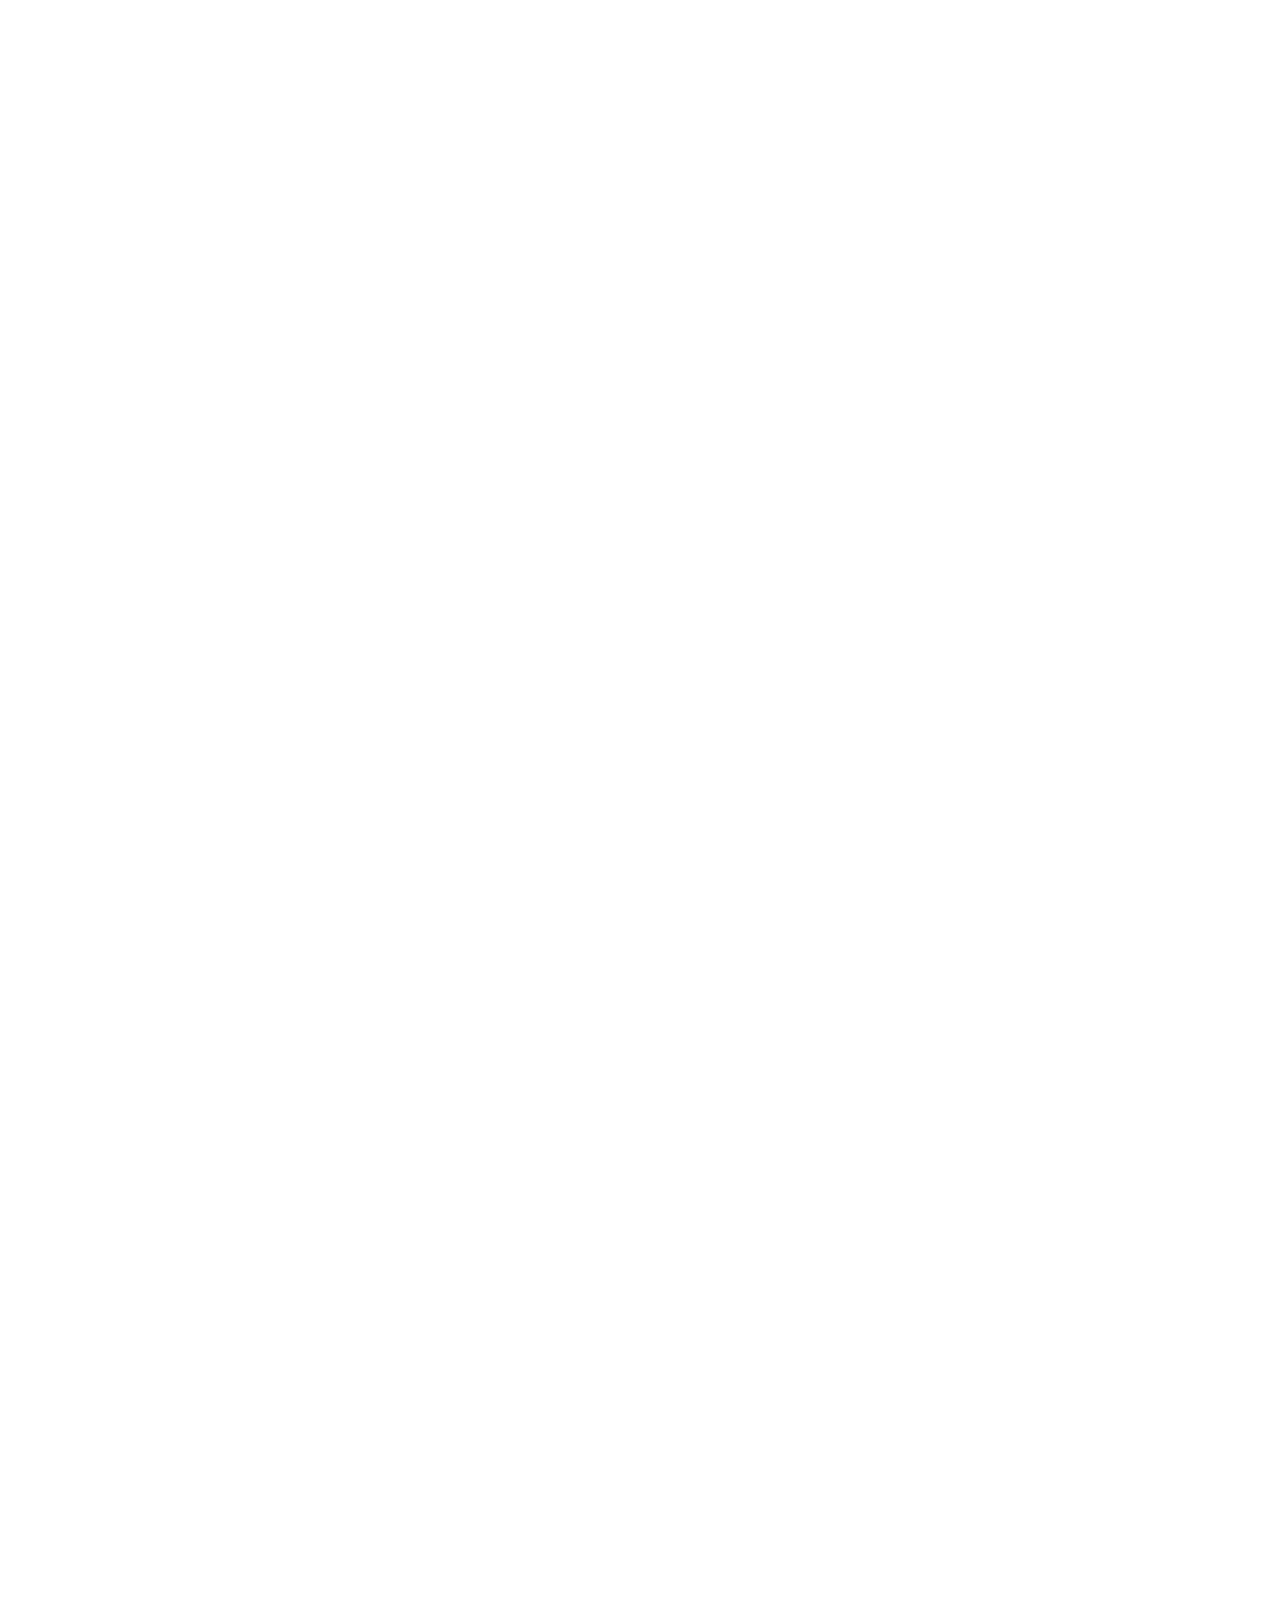
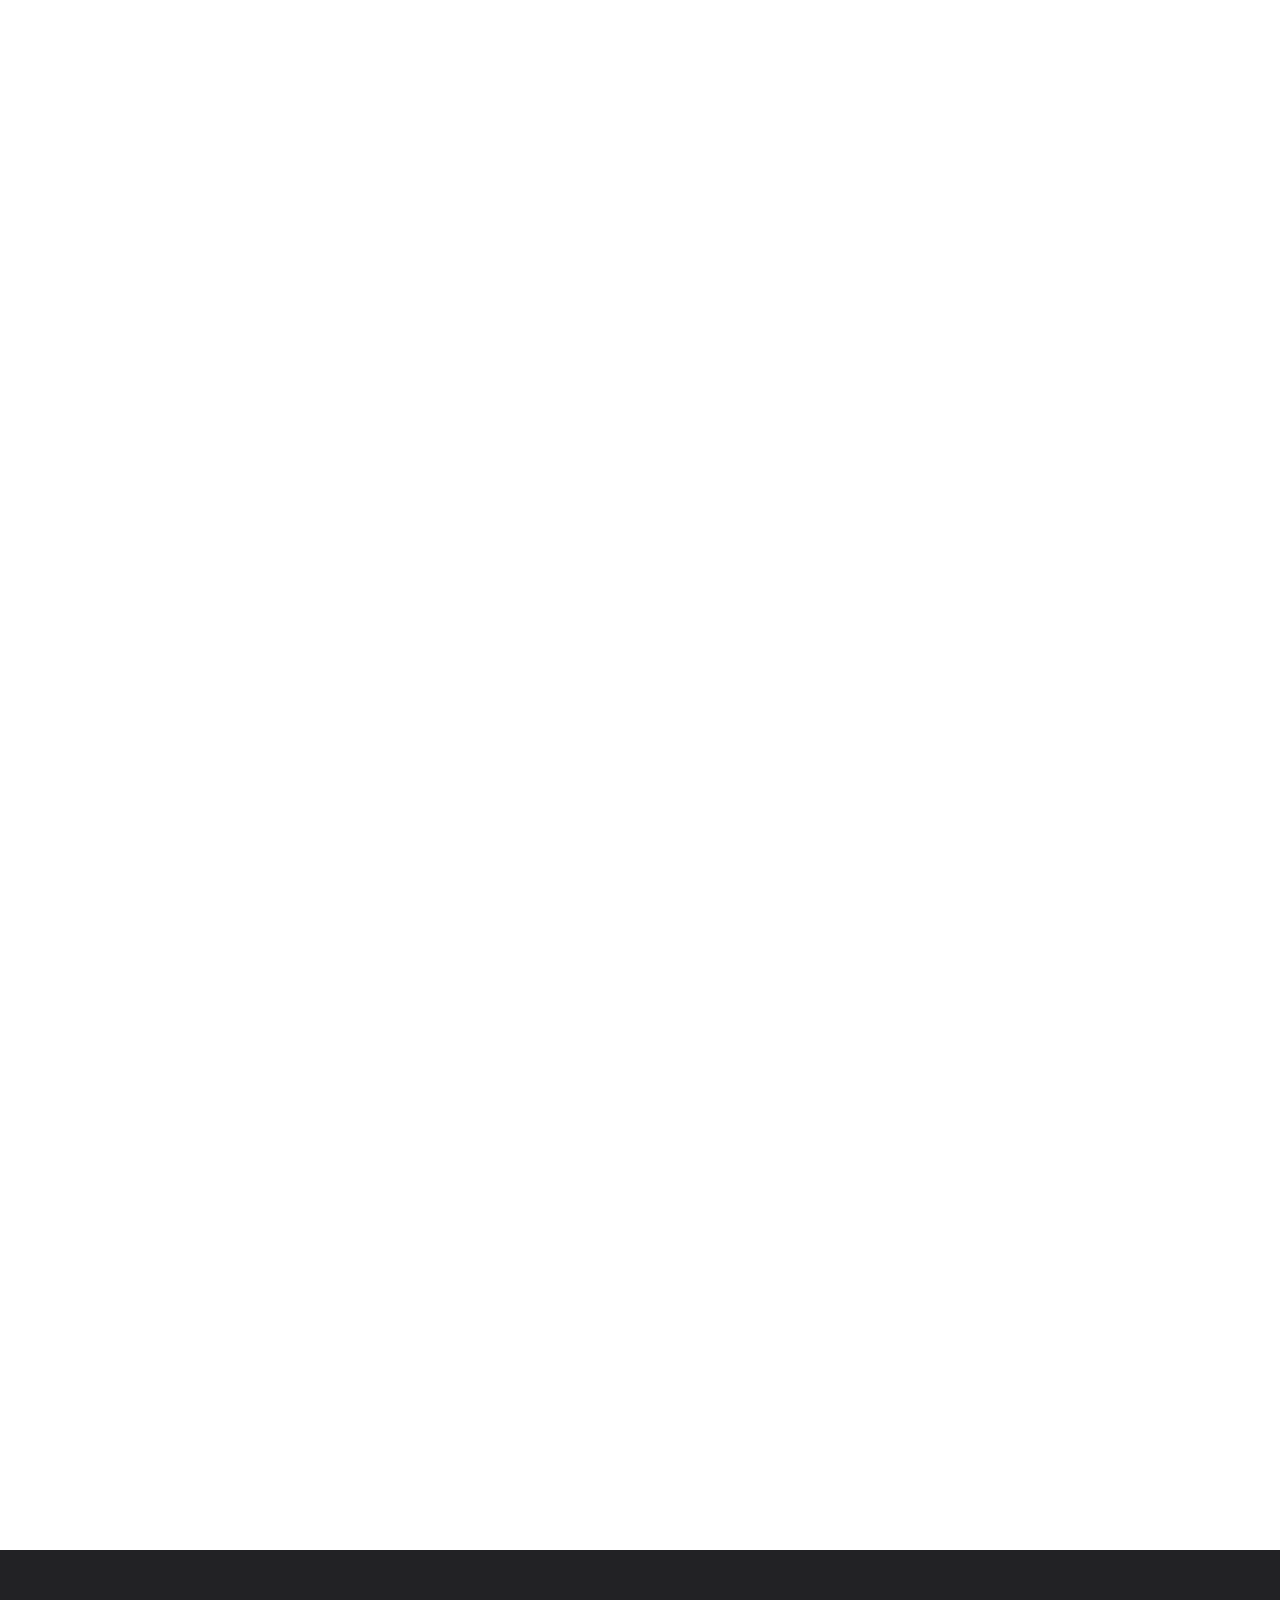
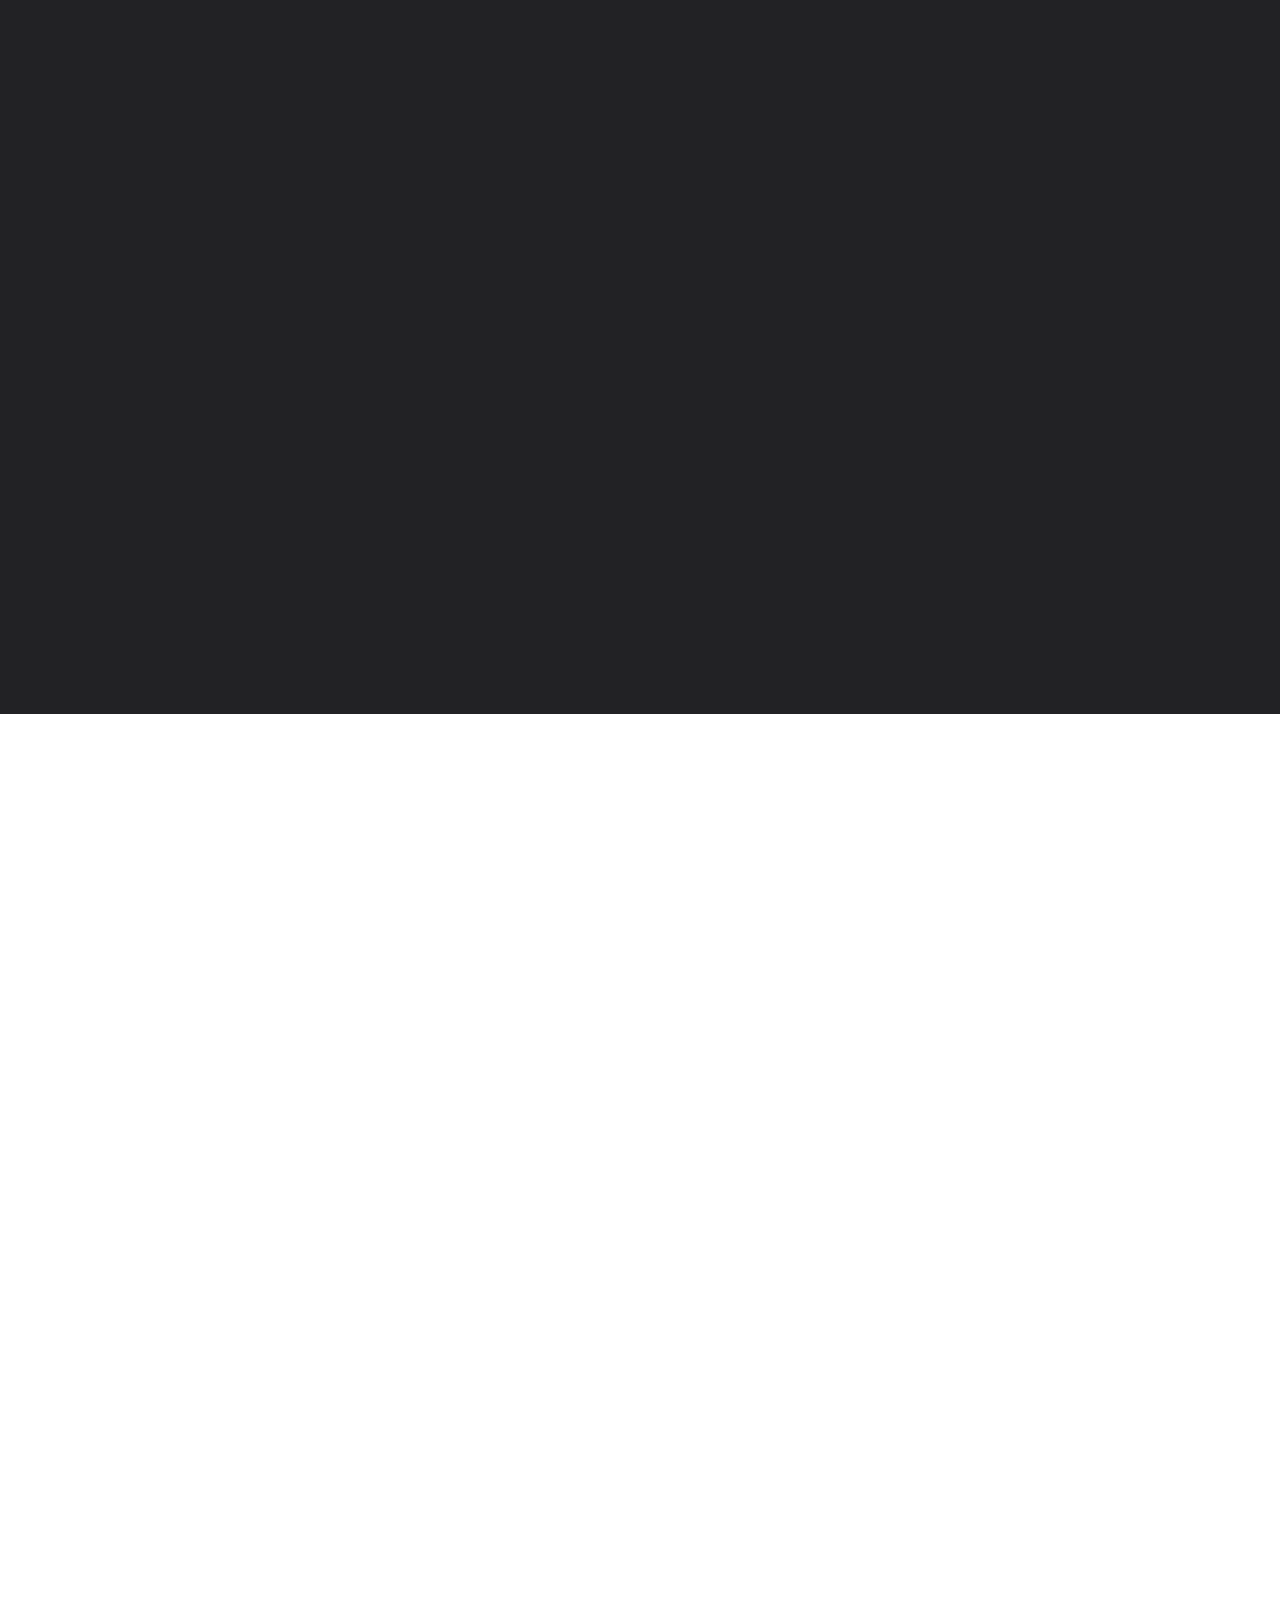
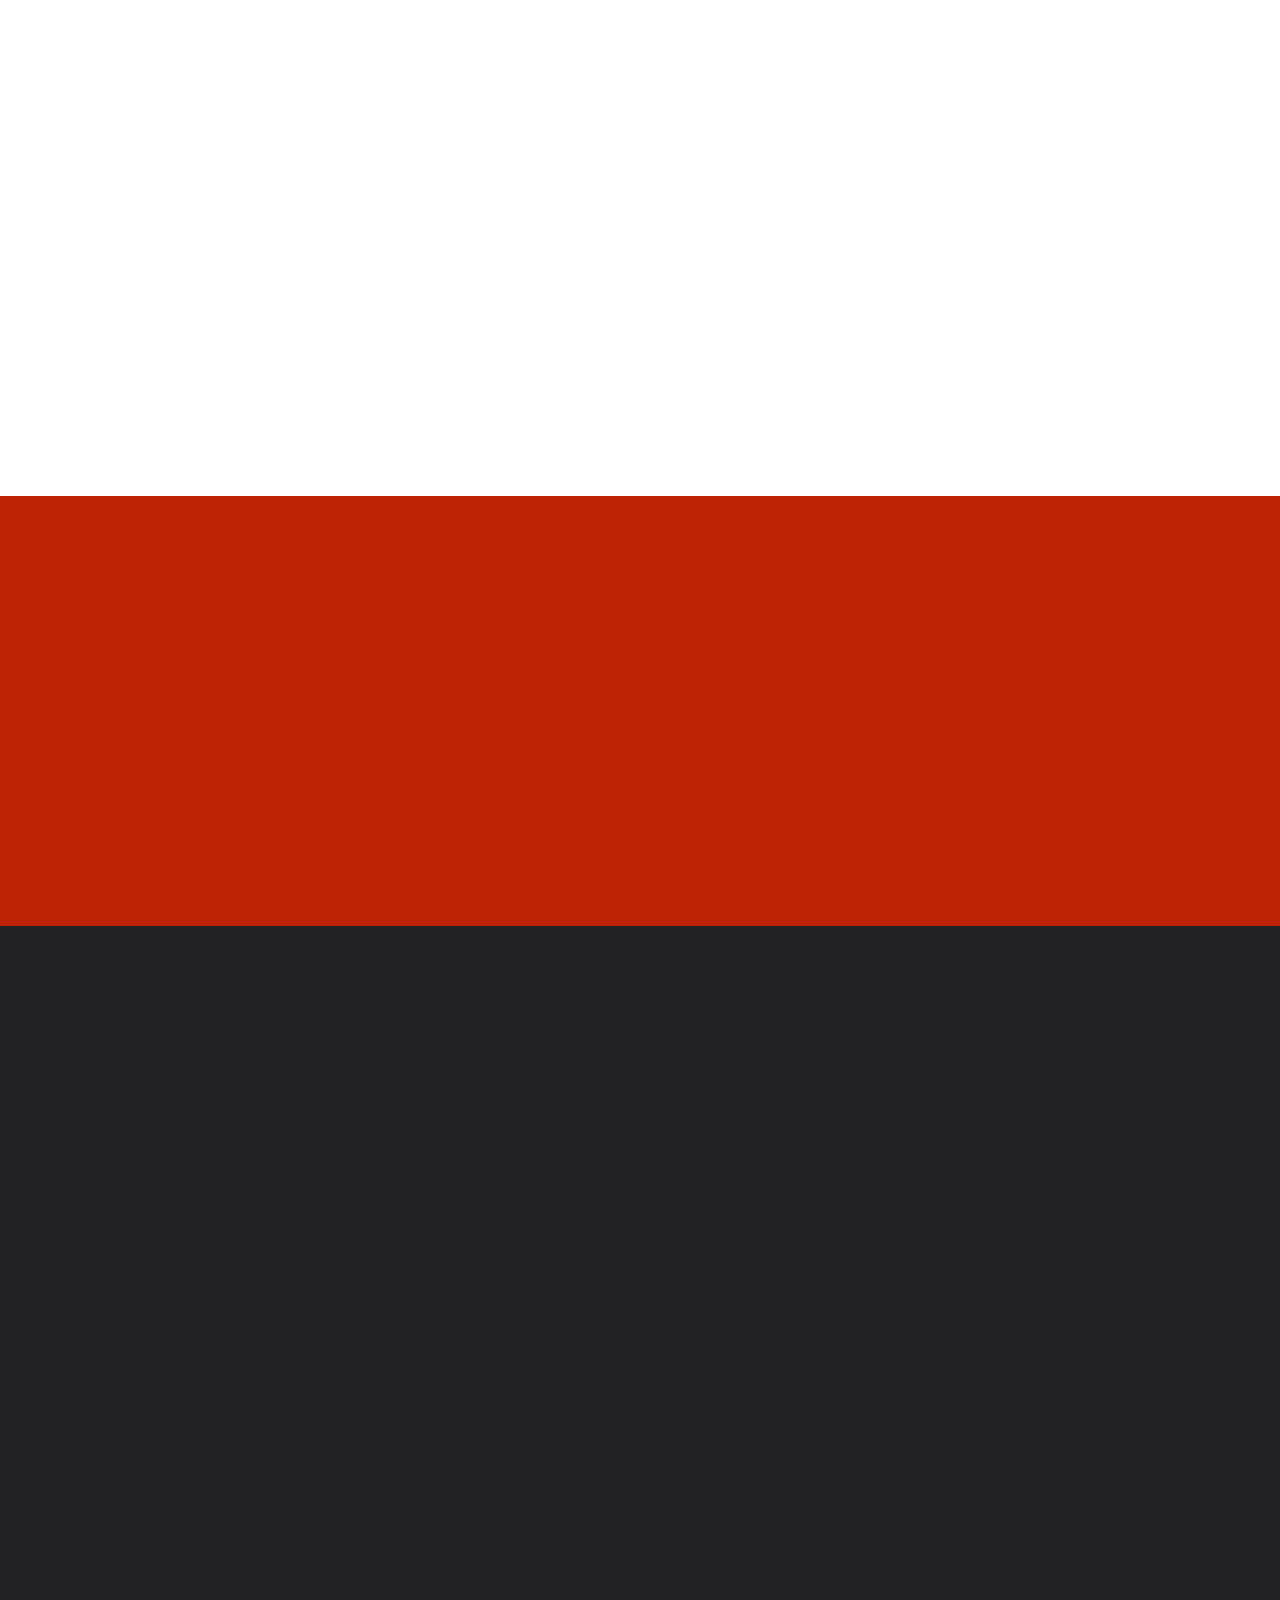
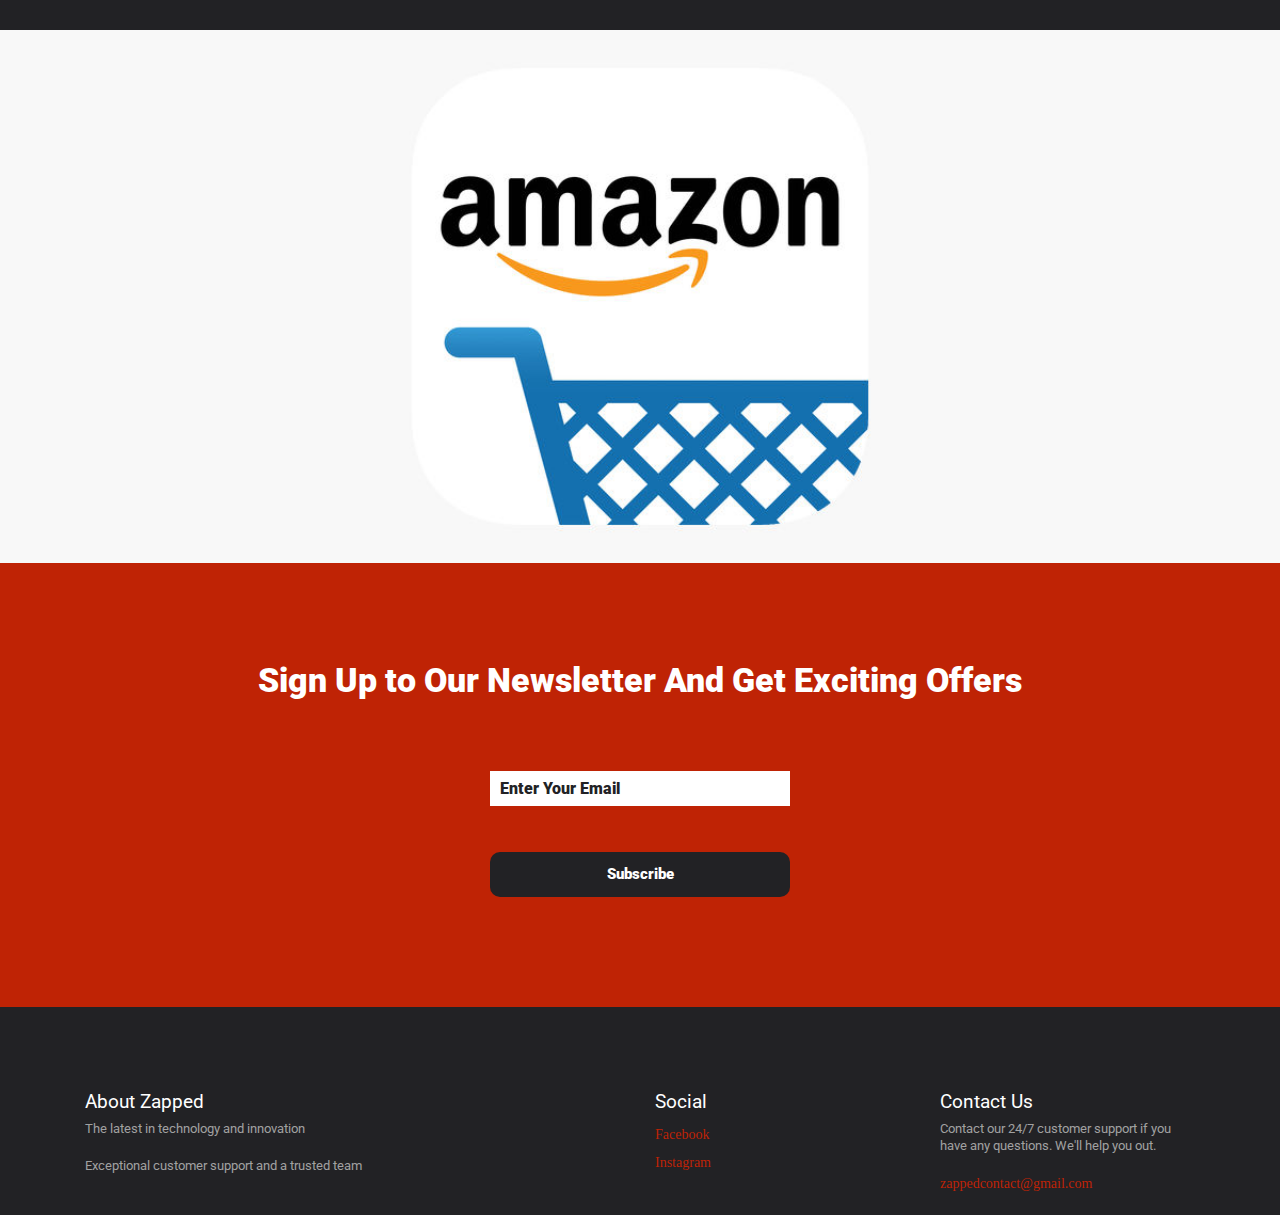
==== commit 4b9aca46: "20 commit" ====
--- a/index.html
+++ b/index.html
@@ -484,9 +484,9 @@
 
     
     <!-- Subscribe Form -->
-    <div class="cta-sub no-color">
-      <div class="container">
-        <div class="cta-inner">
+   <!--  <div class="cta-sub no-color">
+      <div class="container">
+        <div class="cta-inner"> -->
 
           <!-- Begin MailChimp Signup Form -->
 <!-- <link href="//cdn-images.mailchimp.com/embedcode/horizontal-slim-10_7.css" rel="stylesheet" type="text/css">
@@ -540,10 +540,10 @@
 </form>
 </div>
 
-  </div>
-        </div>
-      </div>
-
+<!--   </div>
+        </div>
+      </div>
+ -->
 
 
 <!--End mc_embed_signup-->
--- a/css/style.css
+++ b/css/style.css
@@ -2517,7 +2517,7 @@
 #mailchimp {
 	background: #bf2305;
 	color: white;
-	padding: 20px 15px;
+	padding: 100px 15px;
 	text-align: center;
 	font-family: 'Roboto', sans-serif;
 	font-size: 34px;
@@ -2555,7 +2555,7 @@
 }
 
 #mailchimp input[type="submit"] {
-	width: 26%;
+	width: 24%;
 }
 
 #mailchimp input.email:focus {
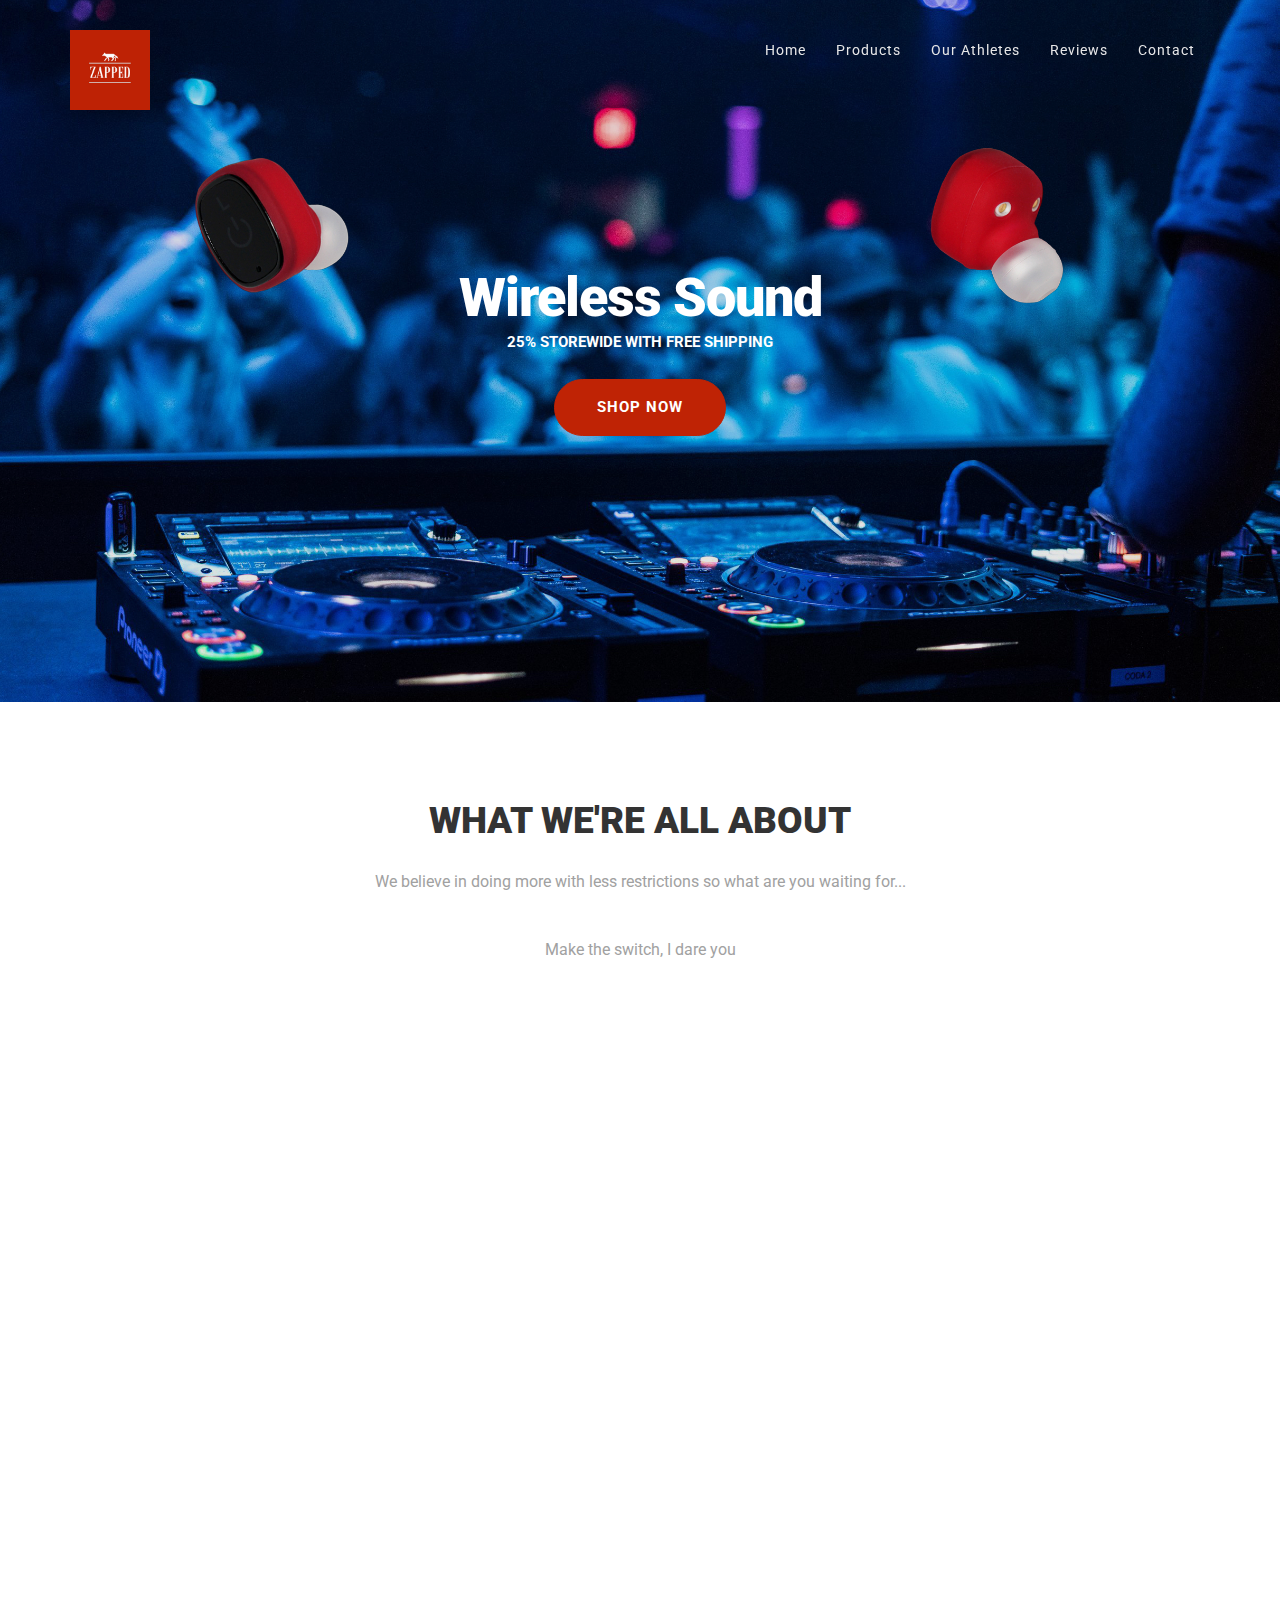
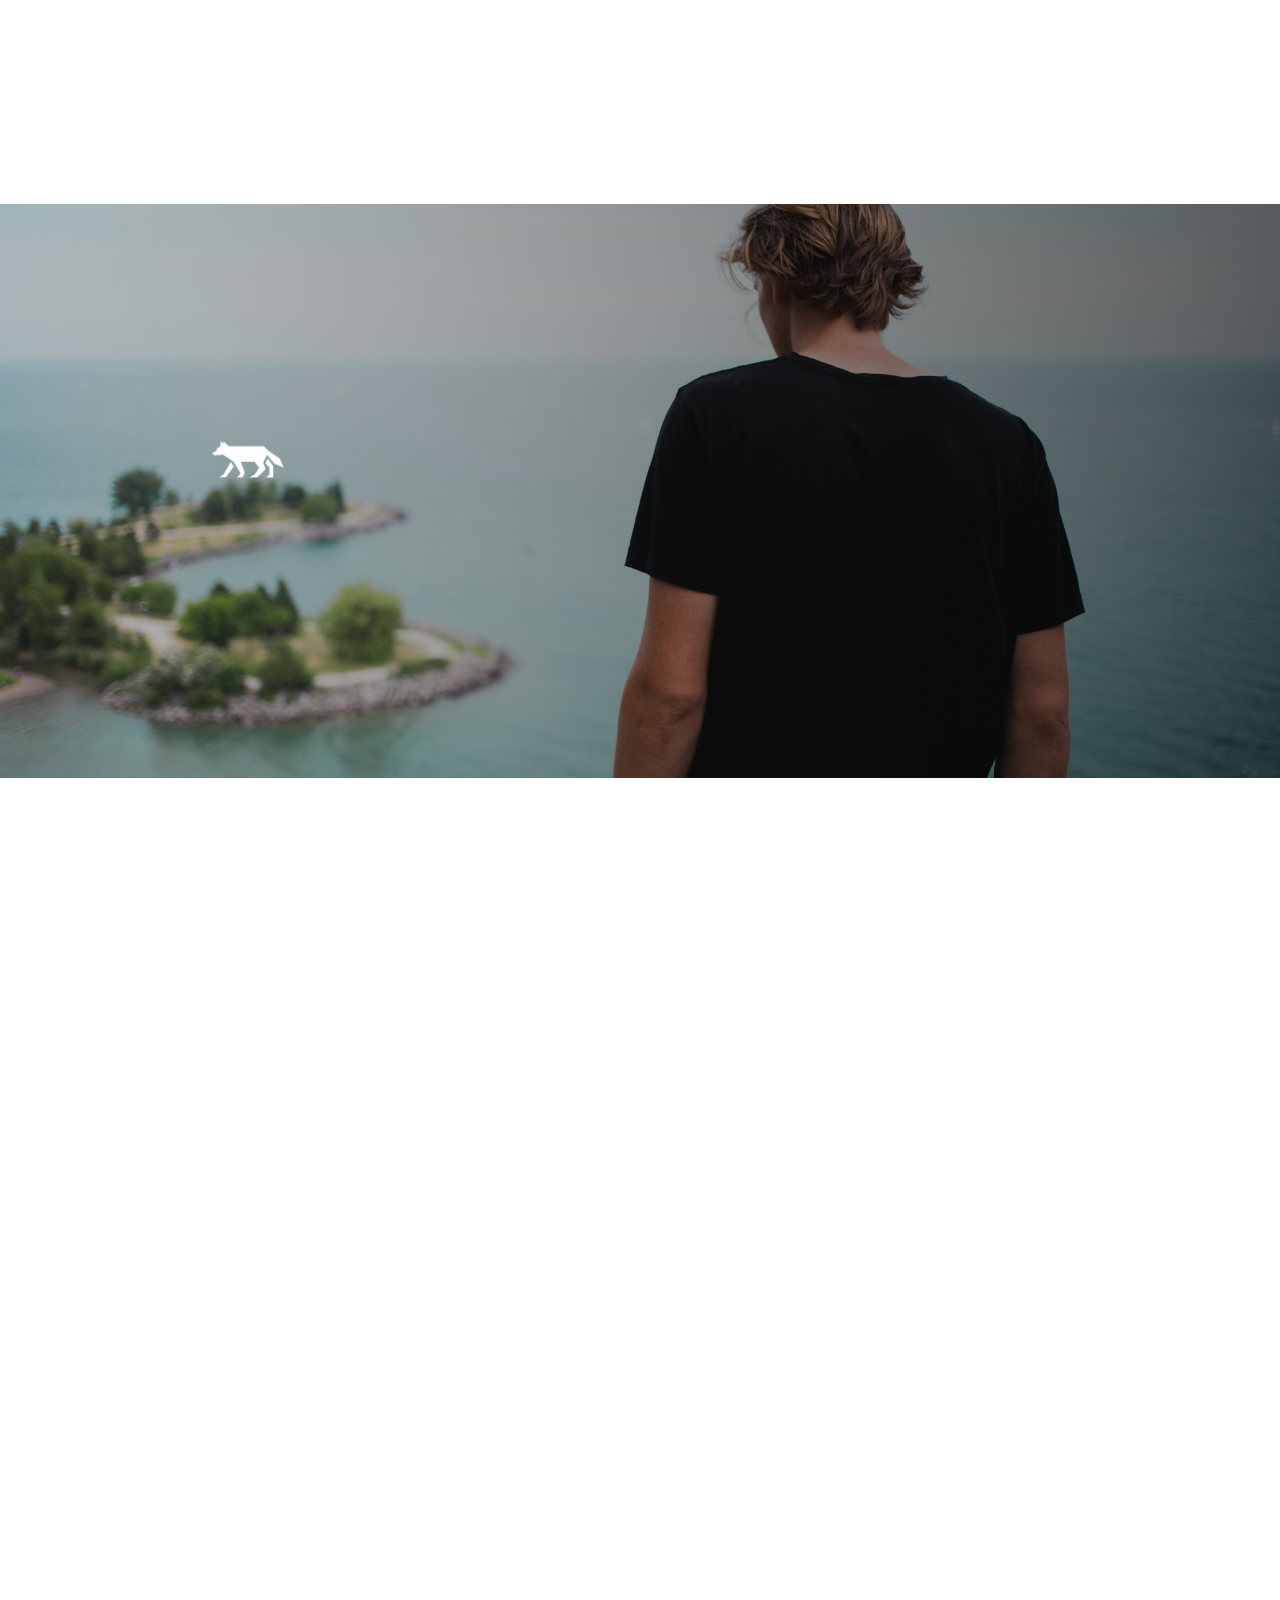
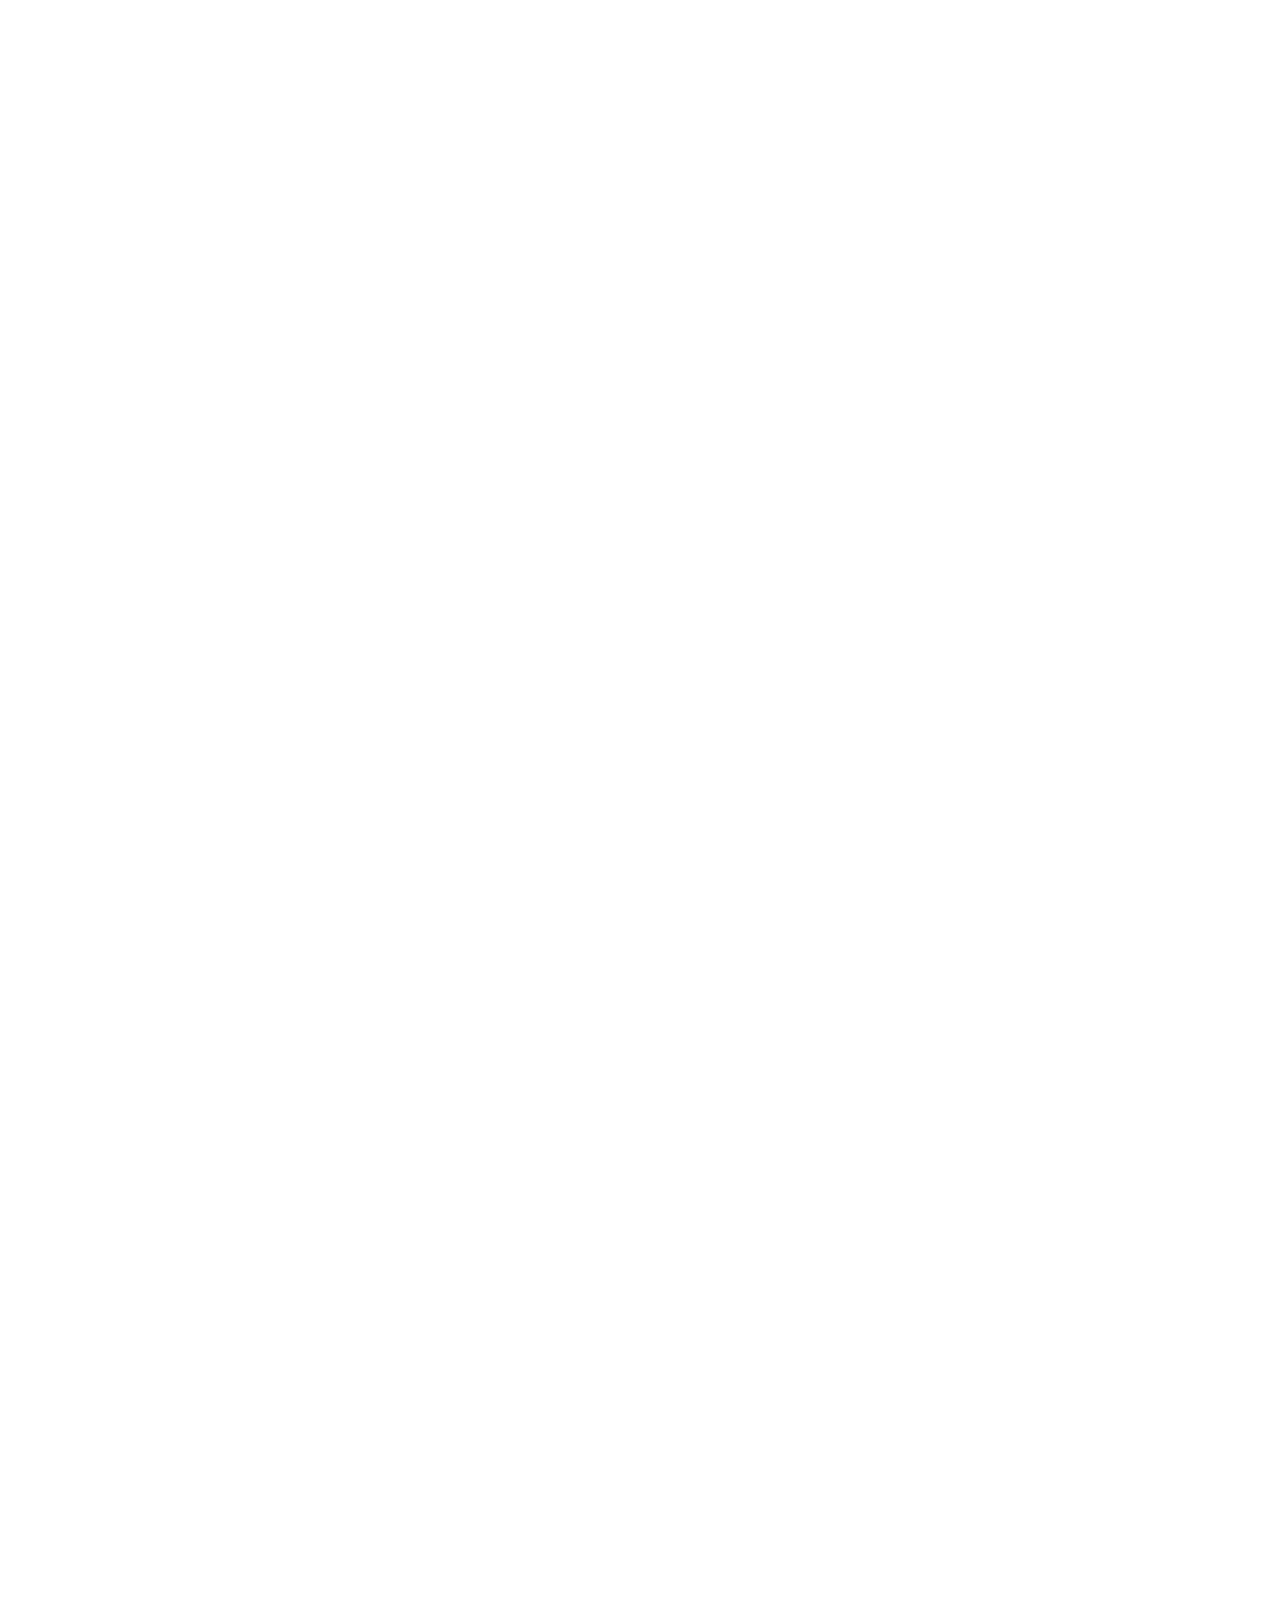
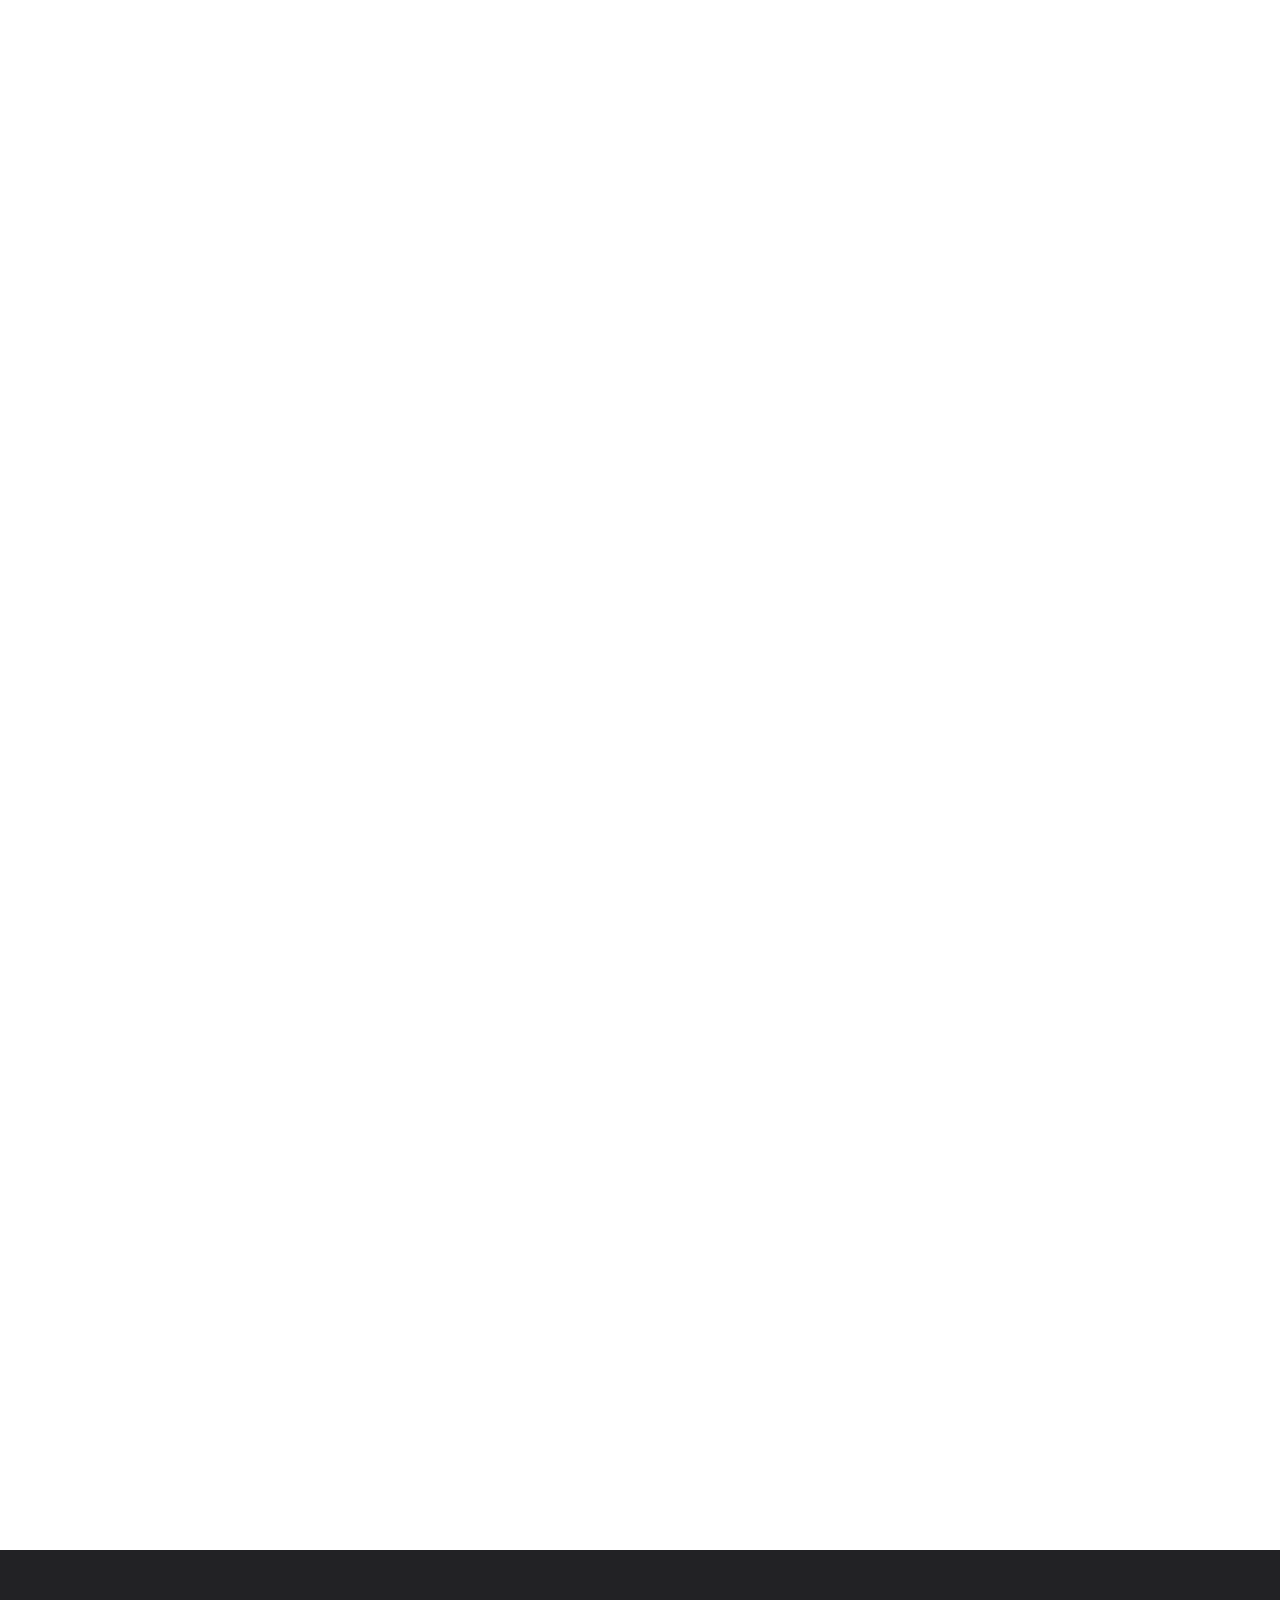
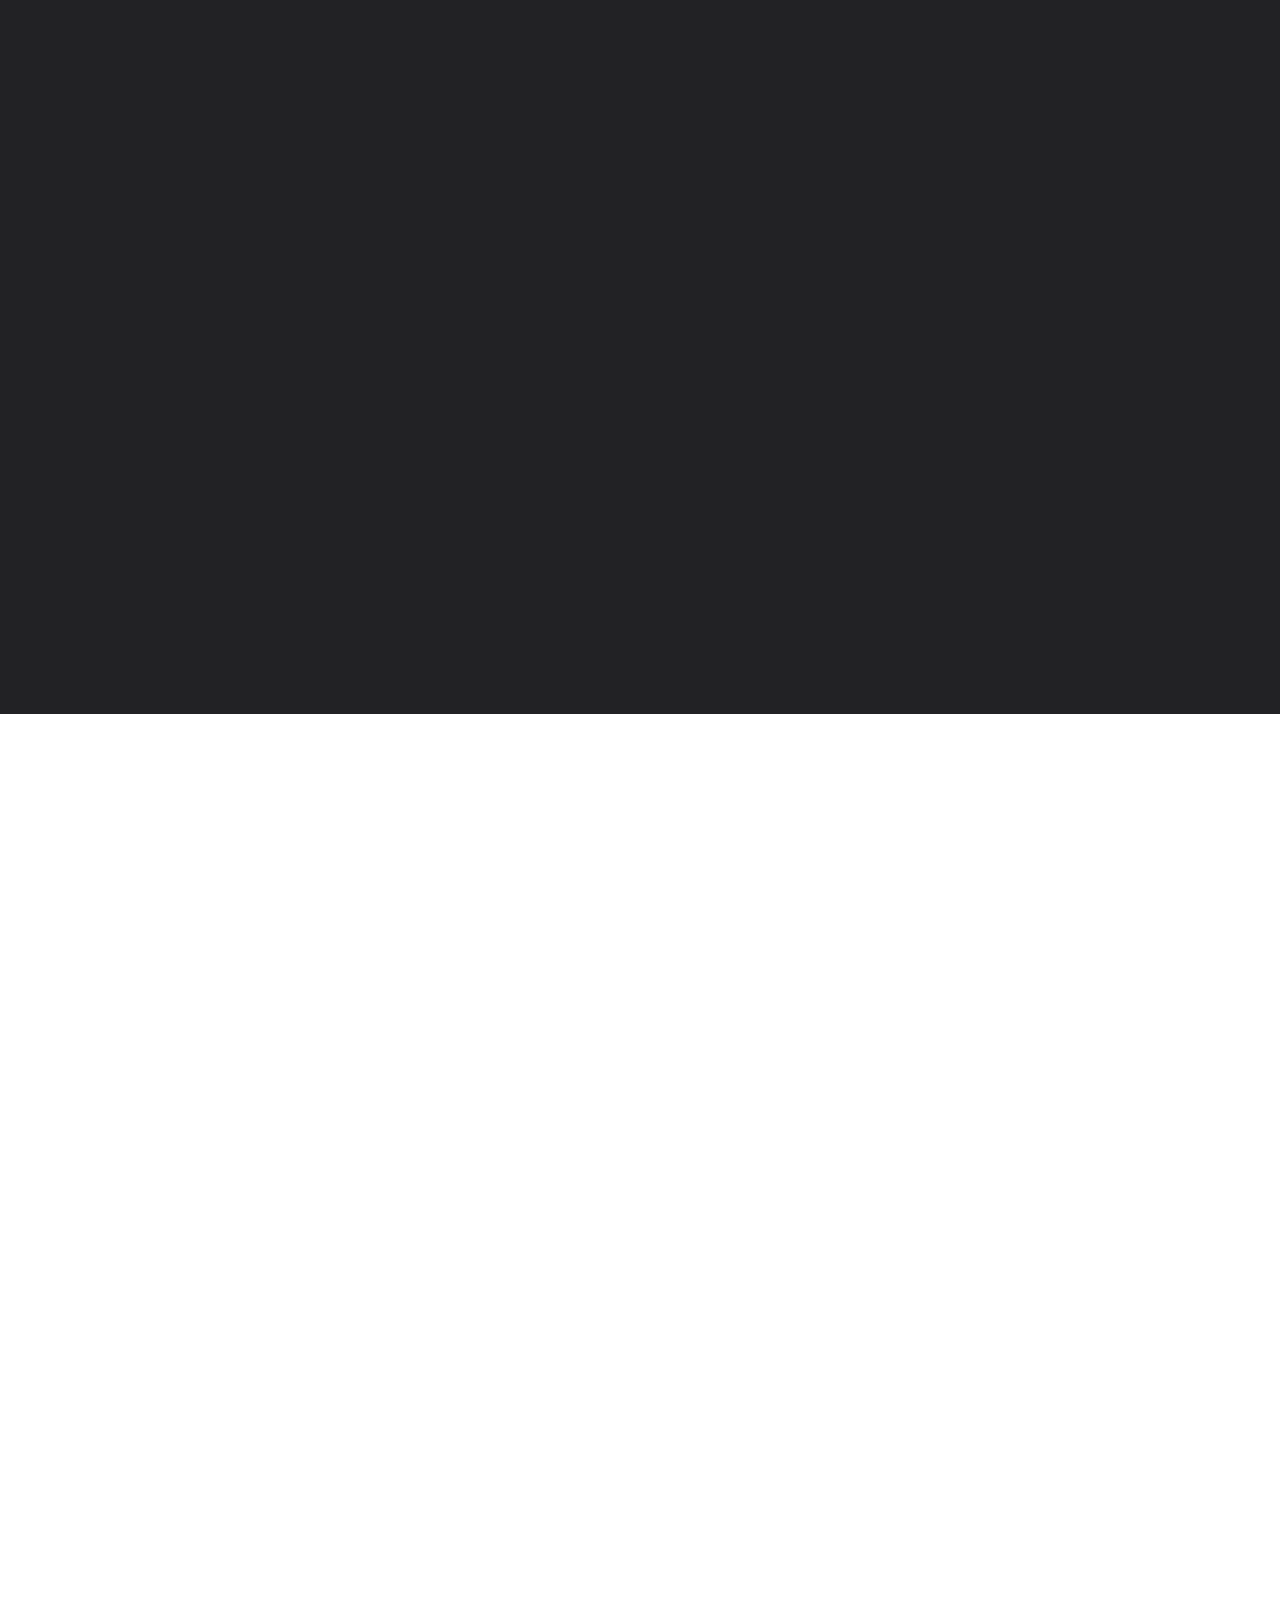
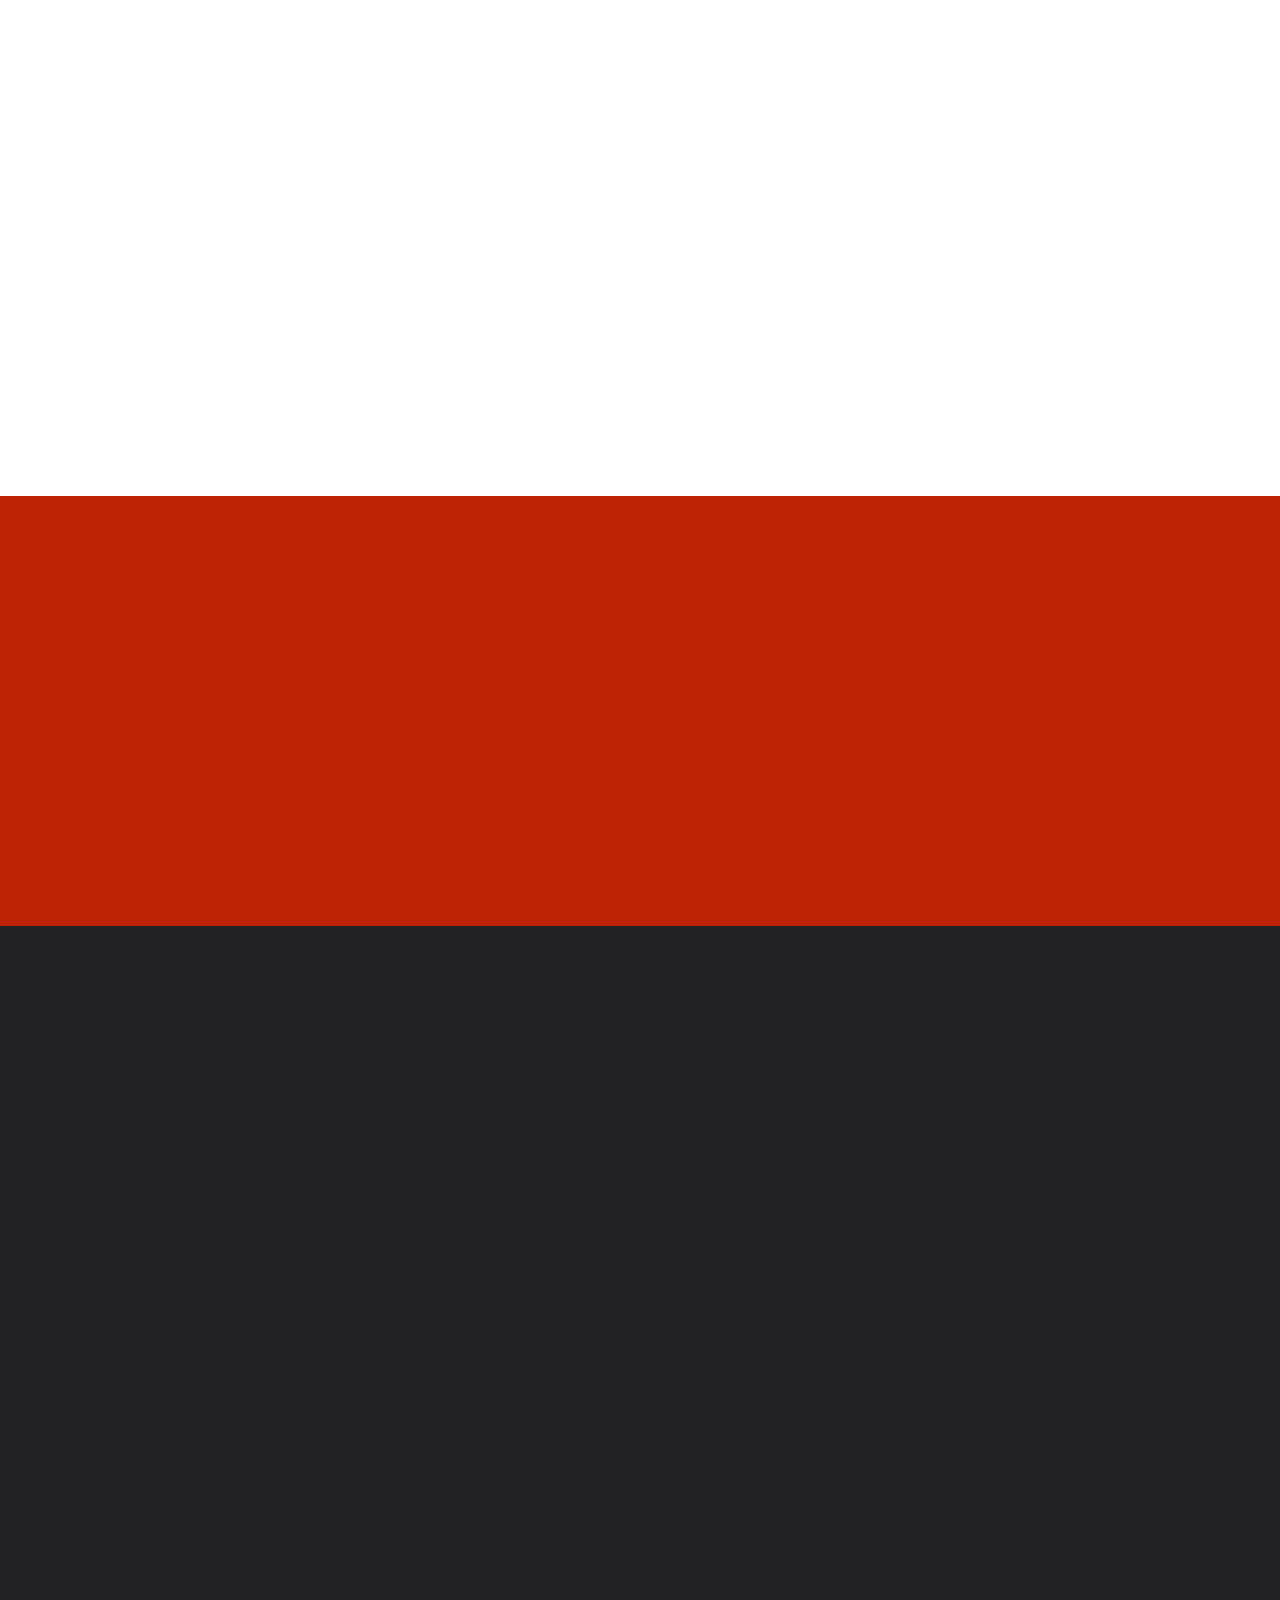
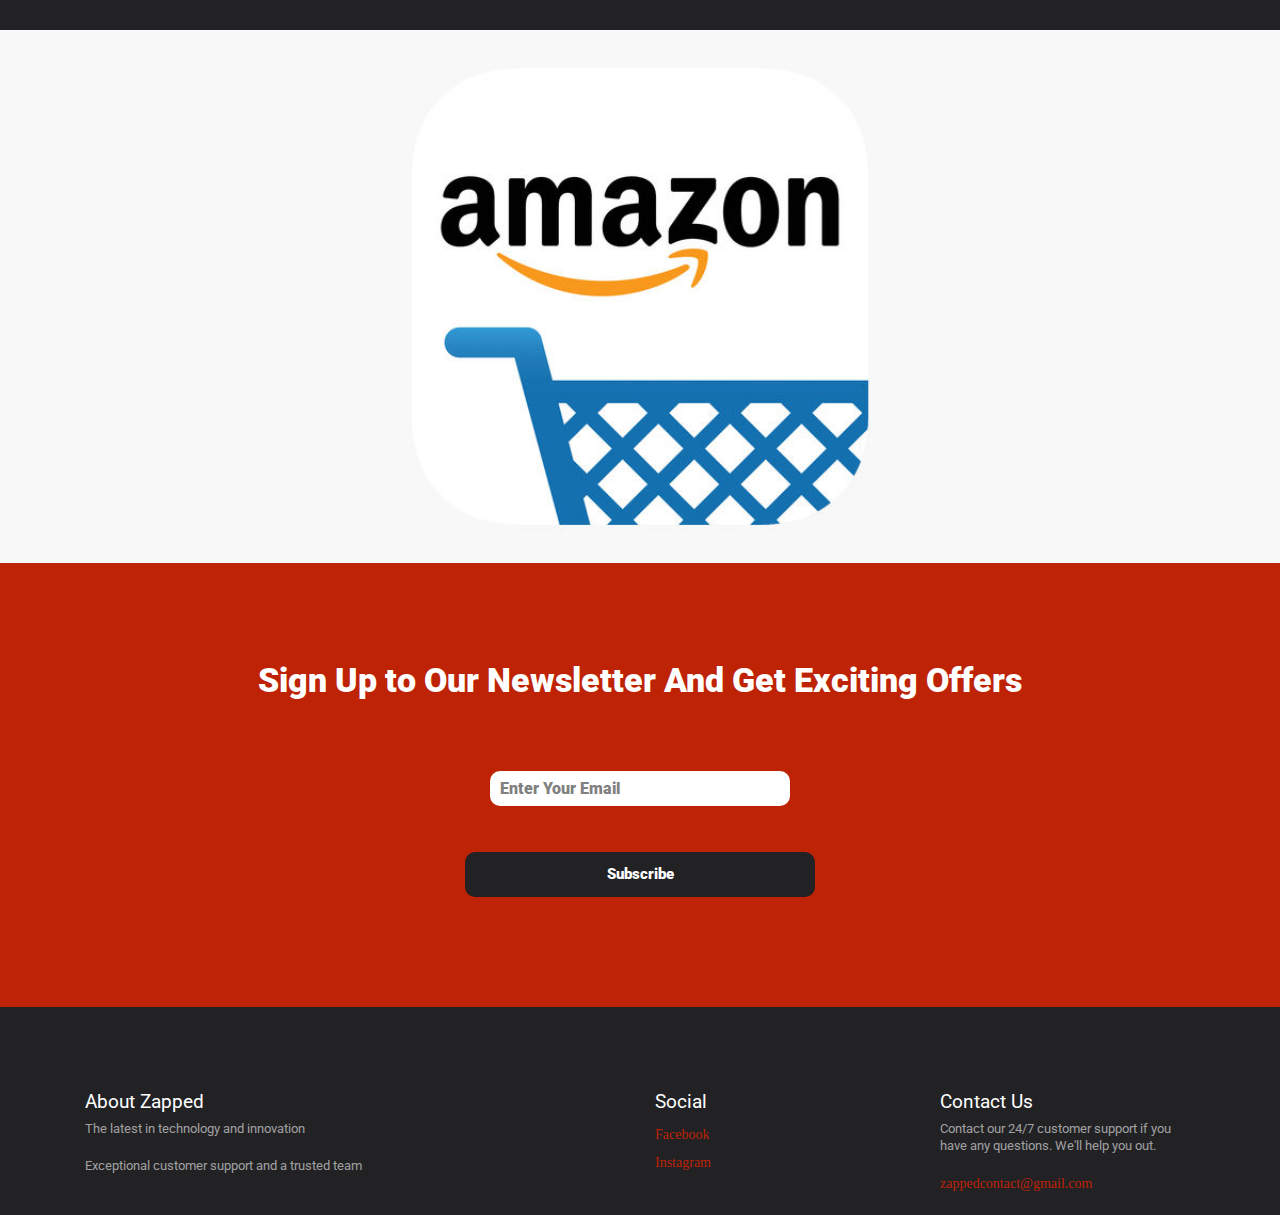
==== commit 82130494: "22 commit" ====
--- a/index.html
+++ b/index.html
@@ -525,19 +525,20 @@
 
 <div id="mailchimp">
     <form action="https://zappedshop.us18.list-manage.com/subscribe/post?u=eec440cf7a5fde85feb610949&amp;id=49762dd421" method="post" id="mc-embedded-subscribe-form" name="mc-embedded-subscribe-form" class="validate" target="_blank" novalidate>
-  <h3> Sign Up to Our Newsletter And Get Exciting Offers </h3><br><br>
-    <input type="email" SIZE="30" value="Enter Your Email" name="EMAIL" class="required email" id="mce-EMAIL" onfocus="if(this.value==this.defaultValue)this.value='';" onblur="if(this.value=='')this.value=this.defaultValue;">
-
-    <div id="mce-responses">
-        <div class="response" id="mce-error-response" style="display:none"></div>
-        <div class="response" id="mce-success-response" style="display:none"></div>
-    </div>    <!-- real people should not fill this in and expect good things - do not remove this or risk form bot signups--><br>
+        <h3> Sign Up to Our Newsletter And Get Exciting Offers </h3><br><br>
+        
+        <input type="email" SIZE="30" value="Enter Your Email" name="EMAIL" class="" id="mce-EMAIL" onfocus="if(this.value==this.defaultValue)this.value='';" onblur="if(this.value=='')this.value=this.defaultValue;">
+
+      <div id="mce-responses">
+          <div class="response" id="mce-error-response" style="display:none"></div>
+          <div class="response" id="mce-success-response" style="display:none"></div>
+      </div>    <!-- real people should not fill this in and expect good things - do not remove this or risk form bot signups--><br>
    
-    <div class="clear">
-      <input type="submit" value="Subscribe" name="subscribe" id="mc-embedded-subscribe" class="button">
-    </div>
-    
-</form>
+      <div class="clear">
+        <input type="submit" value="Subscribe" name="subscribe" id="mc-embedded-subscribe" class="button">
+      </div>
+    
+  </form>
 </div>
 
 <!--   </div>
--- a/css/style.css
+++ b/css/style.css
@@ -2555,7 +2555,7 @@
 }
 
 #mailchimp input[type="submit"] {
-	width: 24%;
+	width: 28%;
 }
 
 #mailchimp input.email:focus {
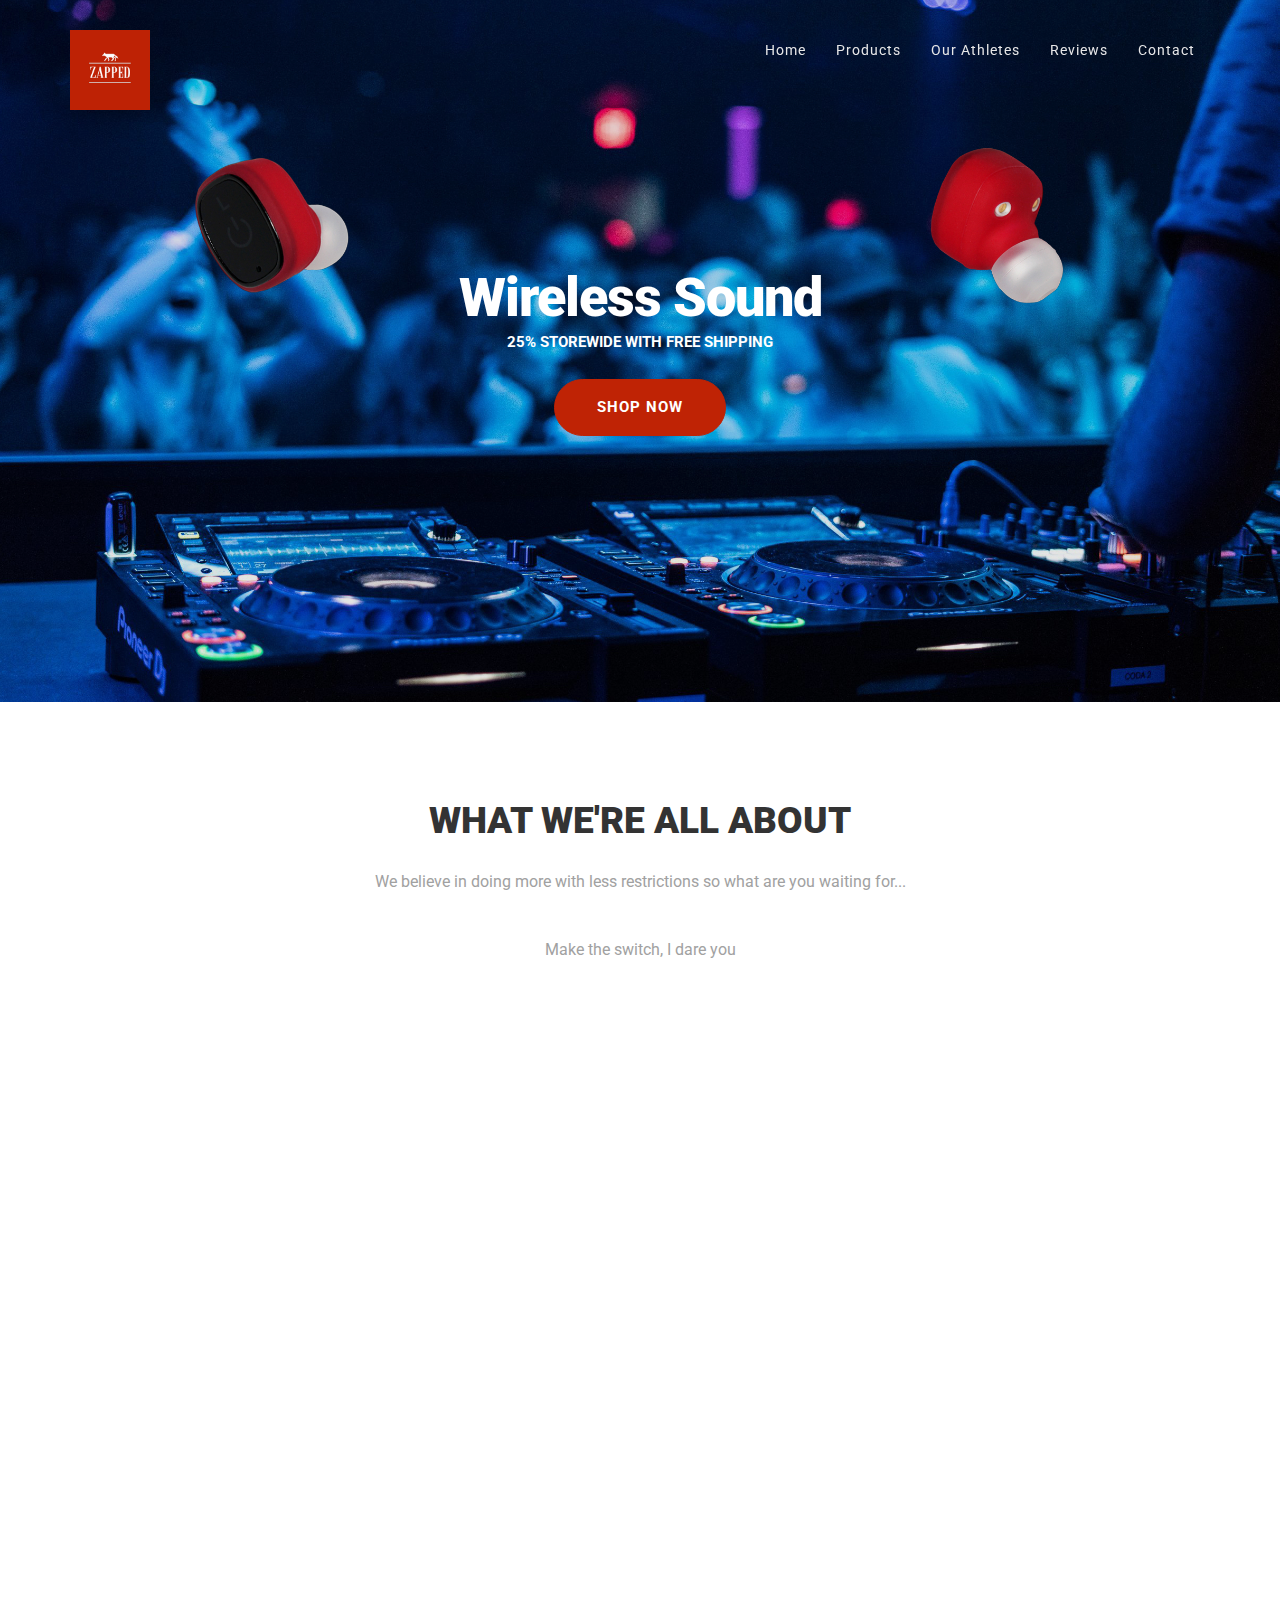
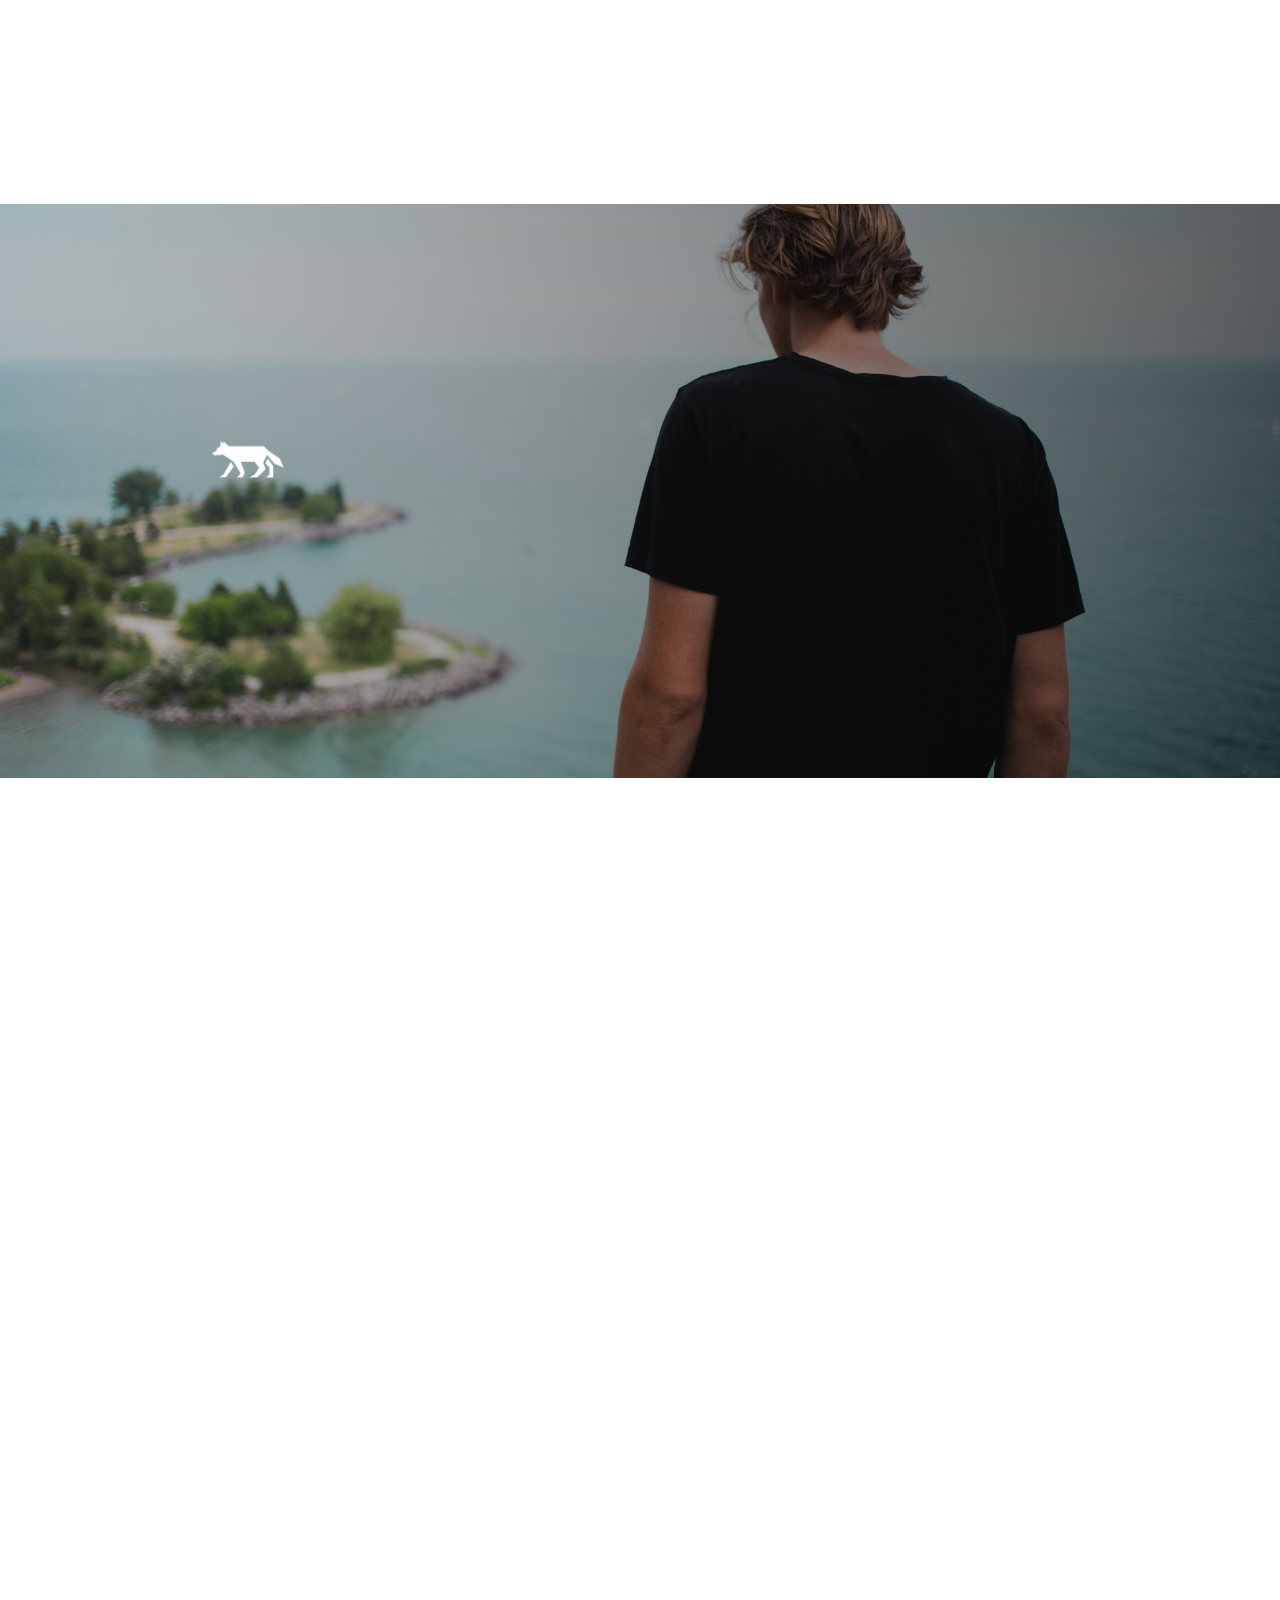
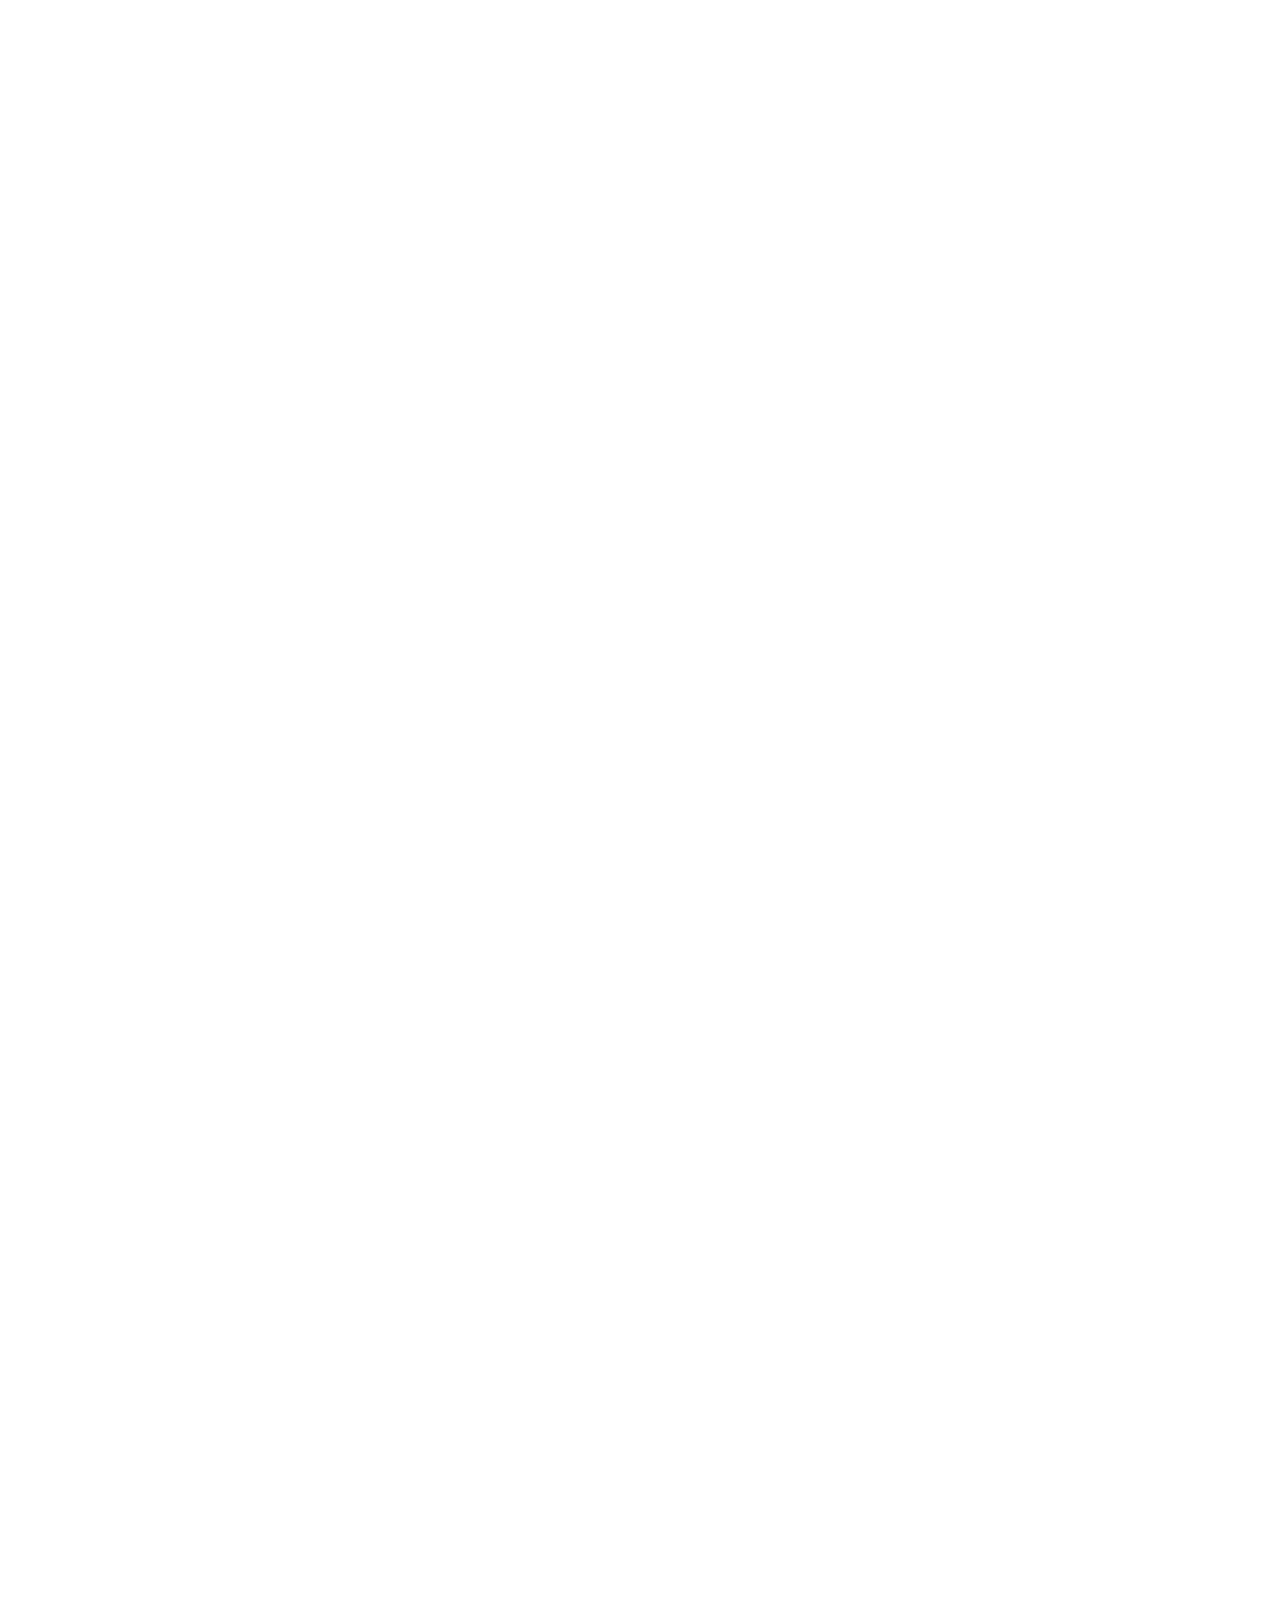
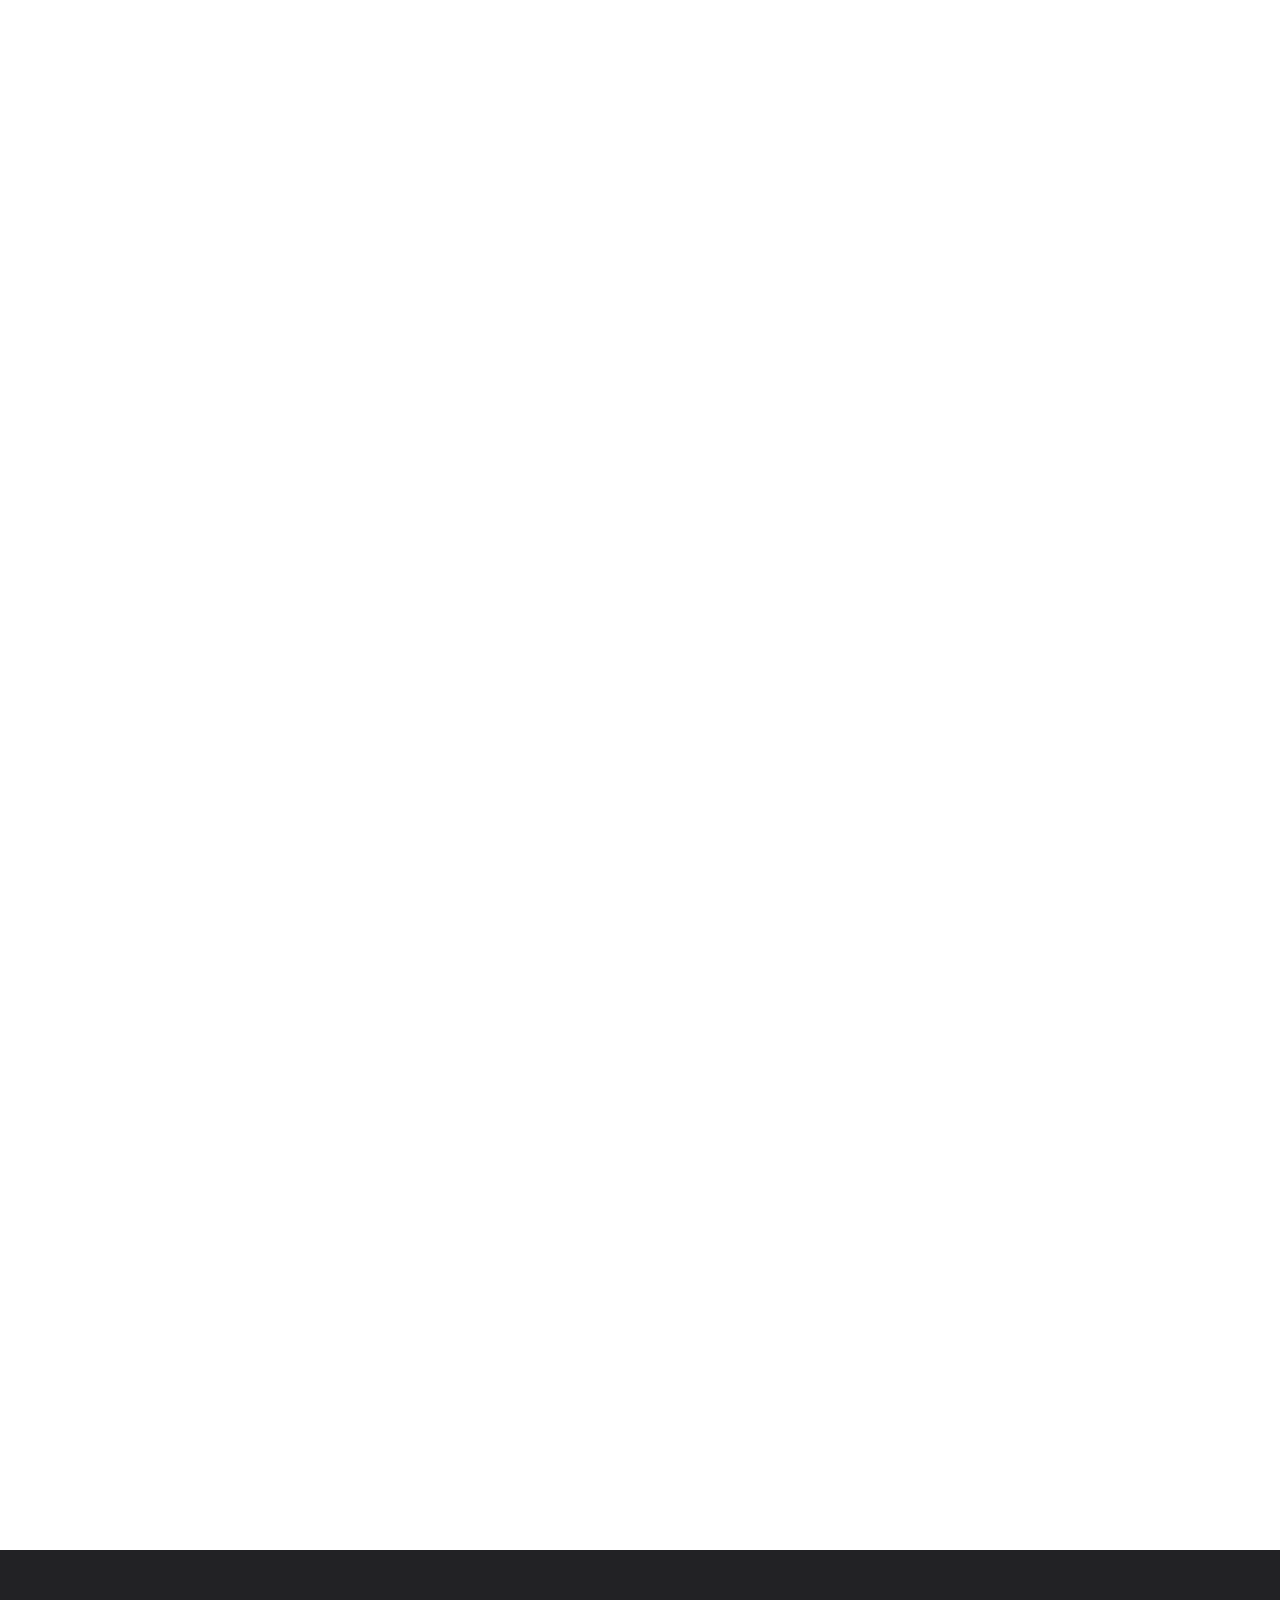
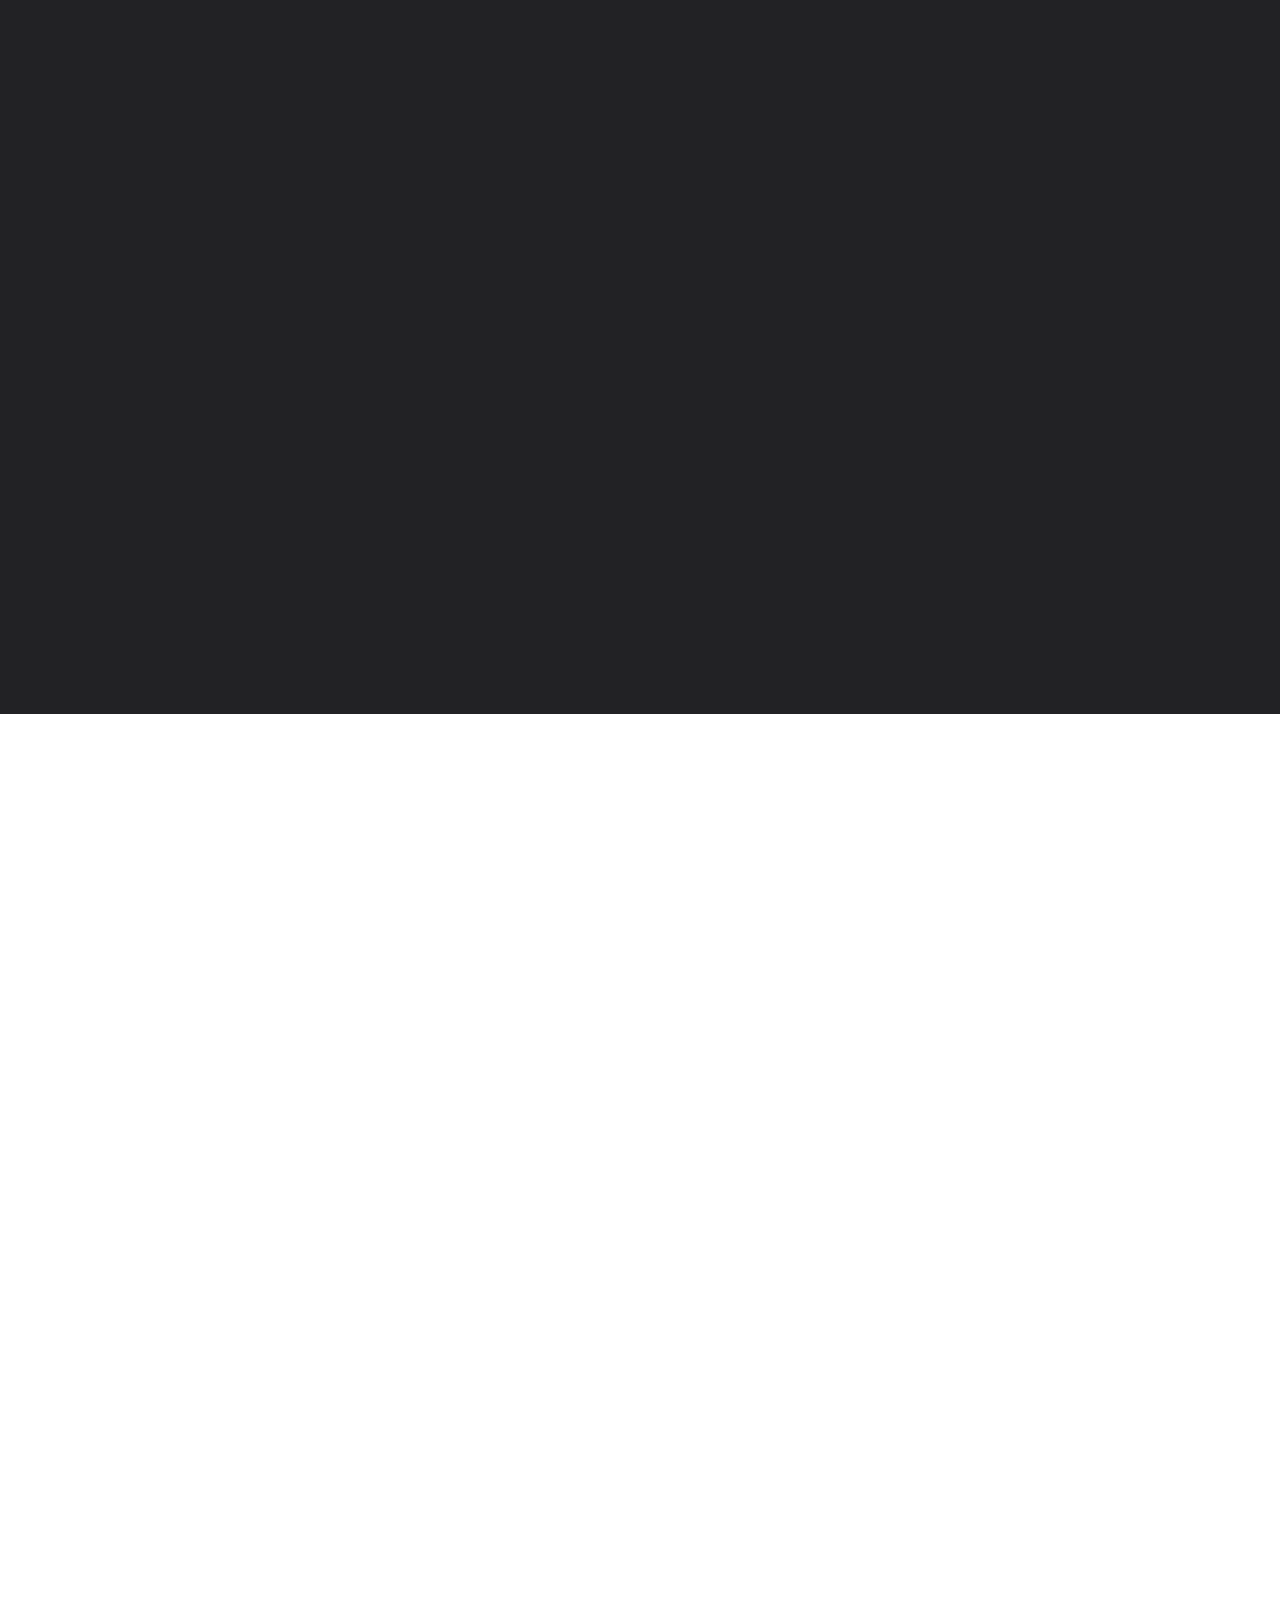
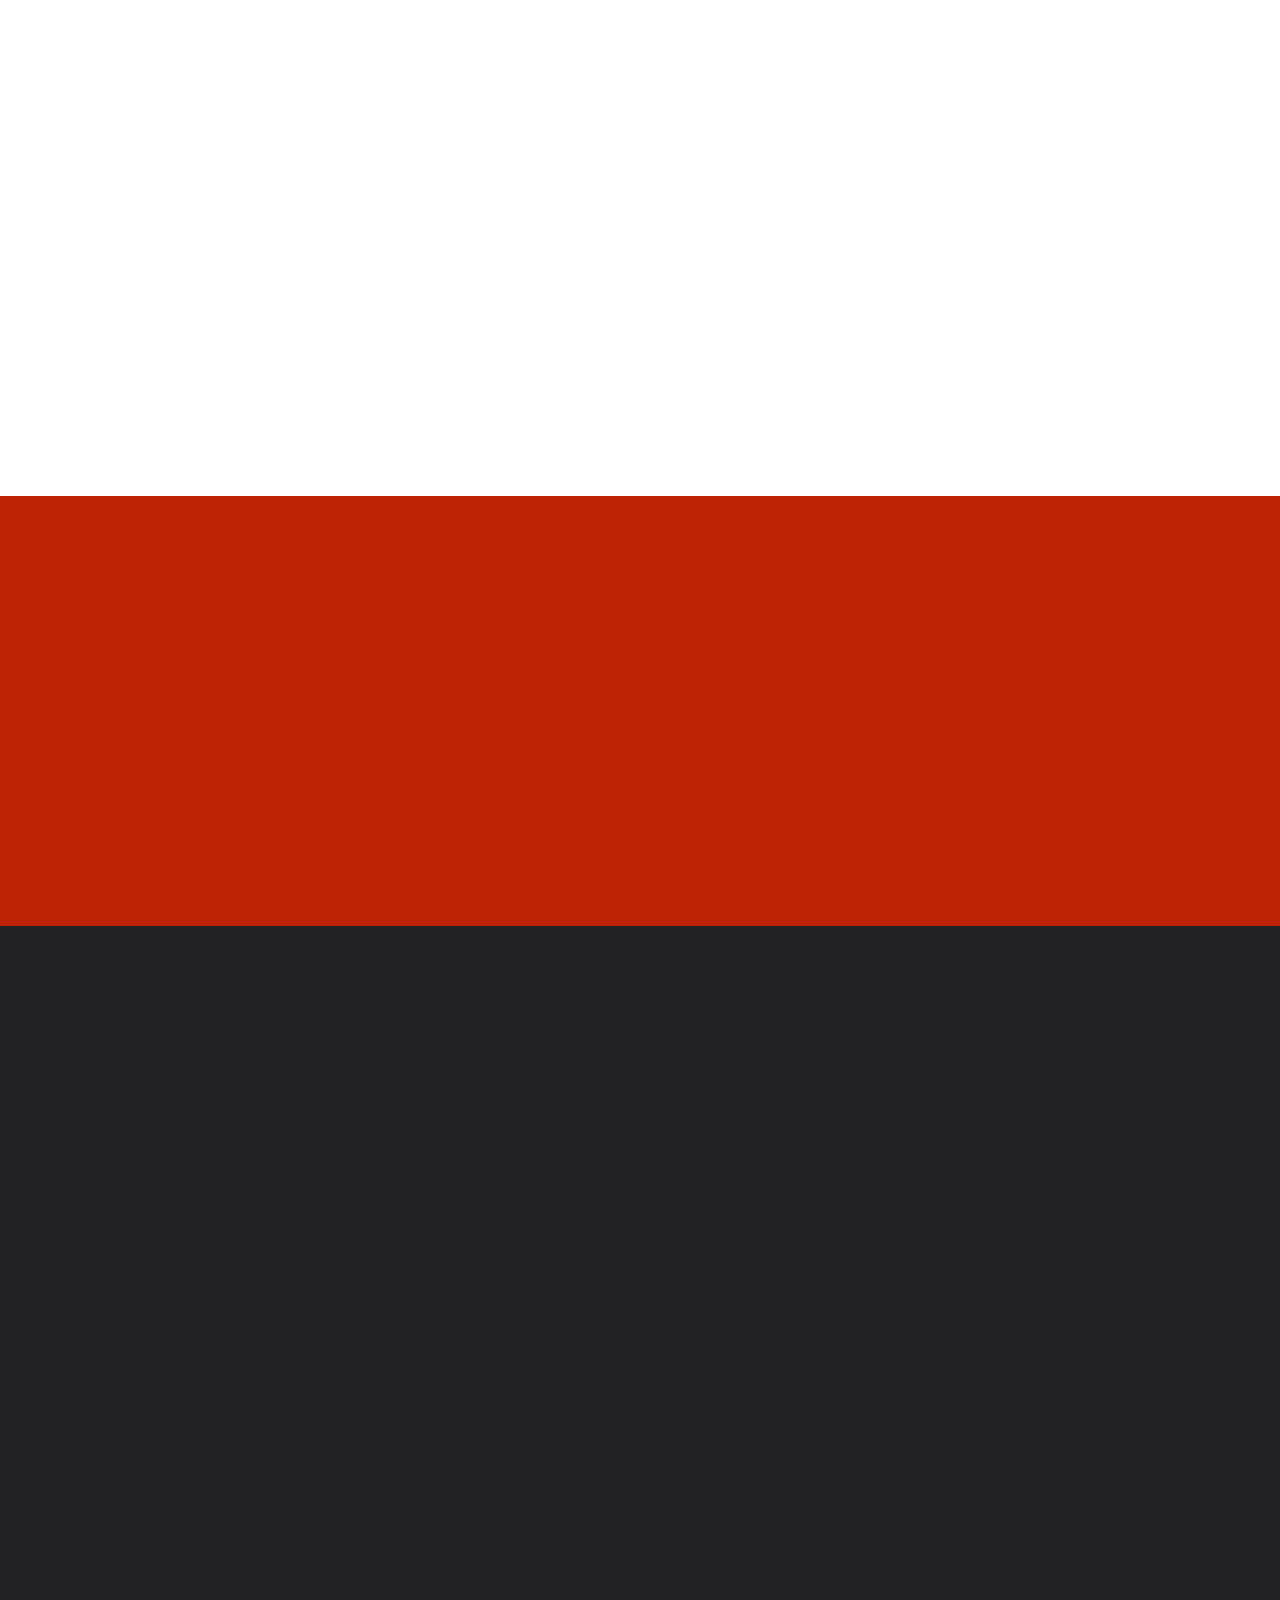
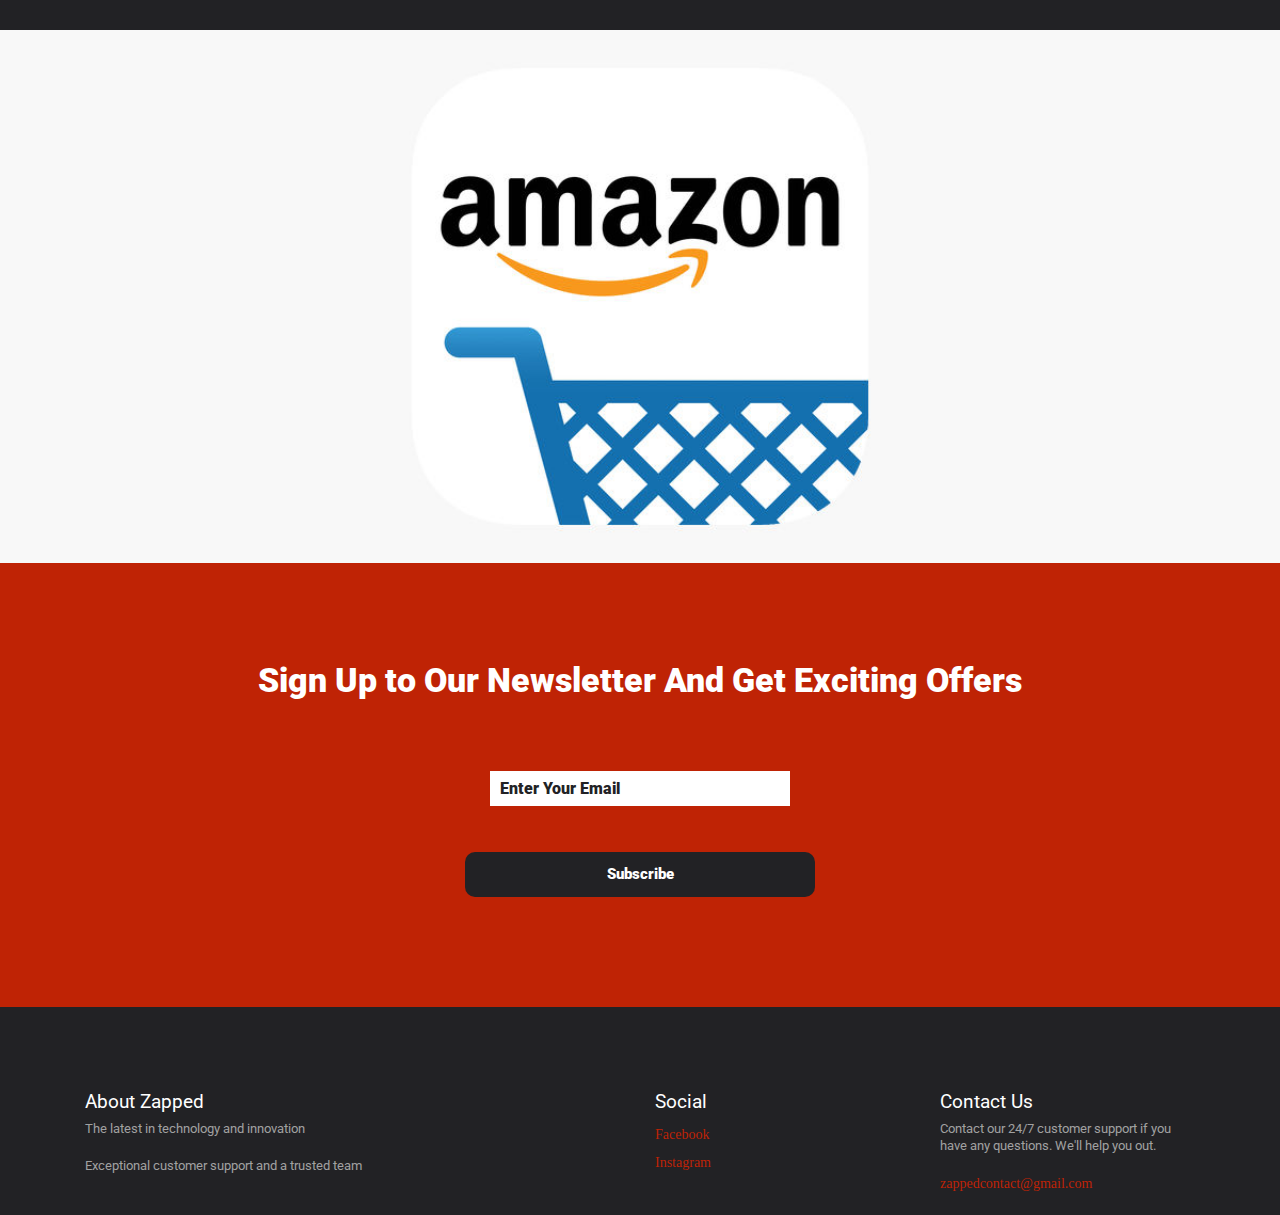
==== commit 2c6d4691: "23 commit" ====
--- a/index.html
+++ b/index.html
@@ -527,7 +527,11 @@
     <form action="https://zappedshop.us18.list-manage.com/subscribe/post?u=eec440cf7a5fde85feb610949&amp;id=49762dd421" method="post" id="mc-embedded-subscribe-form" name="mc-embedded-subscribe-form" class="validate" target="_blank" novalidate>
         <h3> Sign Up to Our Newsletter And Get Exciting Offers </h3><br><br>
         
-        <input type="email" SIZE="30" value="Enter Your Email" name="EMAIL" class="" id="mce-EMAIL" onfocus="if(this.value==this.defaultValue)this.value='';" onblur="if(this.value=='')this.value=this.defaultValue;">
+        <input type="email" SIZE="30" value="Enter Your Email" name="MERGE0" class="required email" id="mce-EMAIL" onfocus="if(this.value==this.defaultValue)this.value='';" onblur="if(this.value=='')this.value=this.defaultValue;">
+
+        <form action="https://zappedshop.us18.list-manage.com/subscribe/post" method="POST">
+    <input type="hidden" name="u" value="eec440cf7a5fde85feb610949">
+    <input type="hidden" name="id" value="49762dd421">
 
       <div id="mce-responses">
           <div class="response" id="mce-error-response" style="display:none"></div>
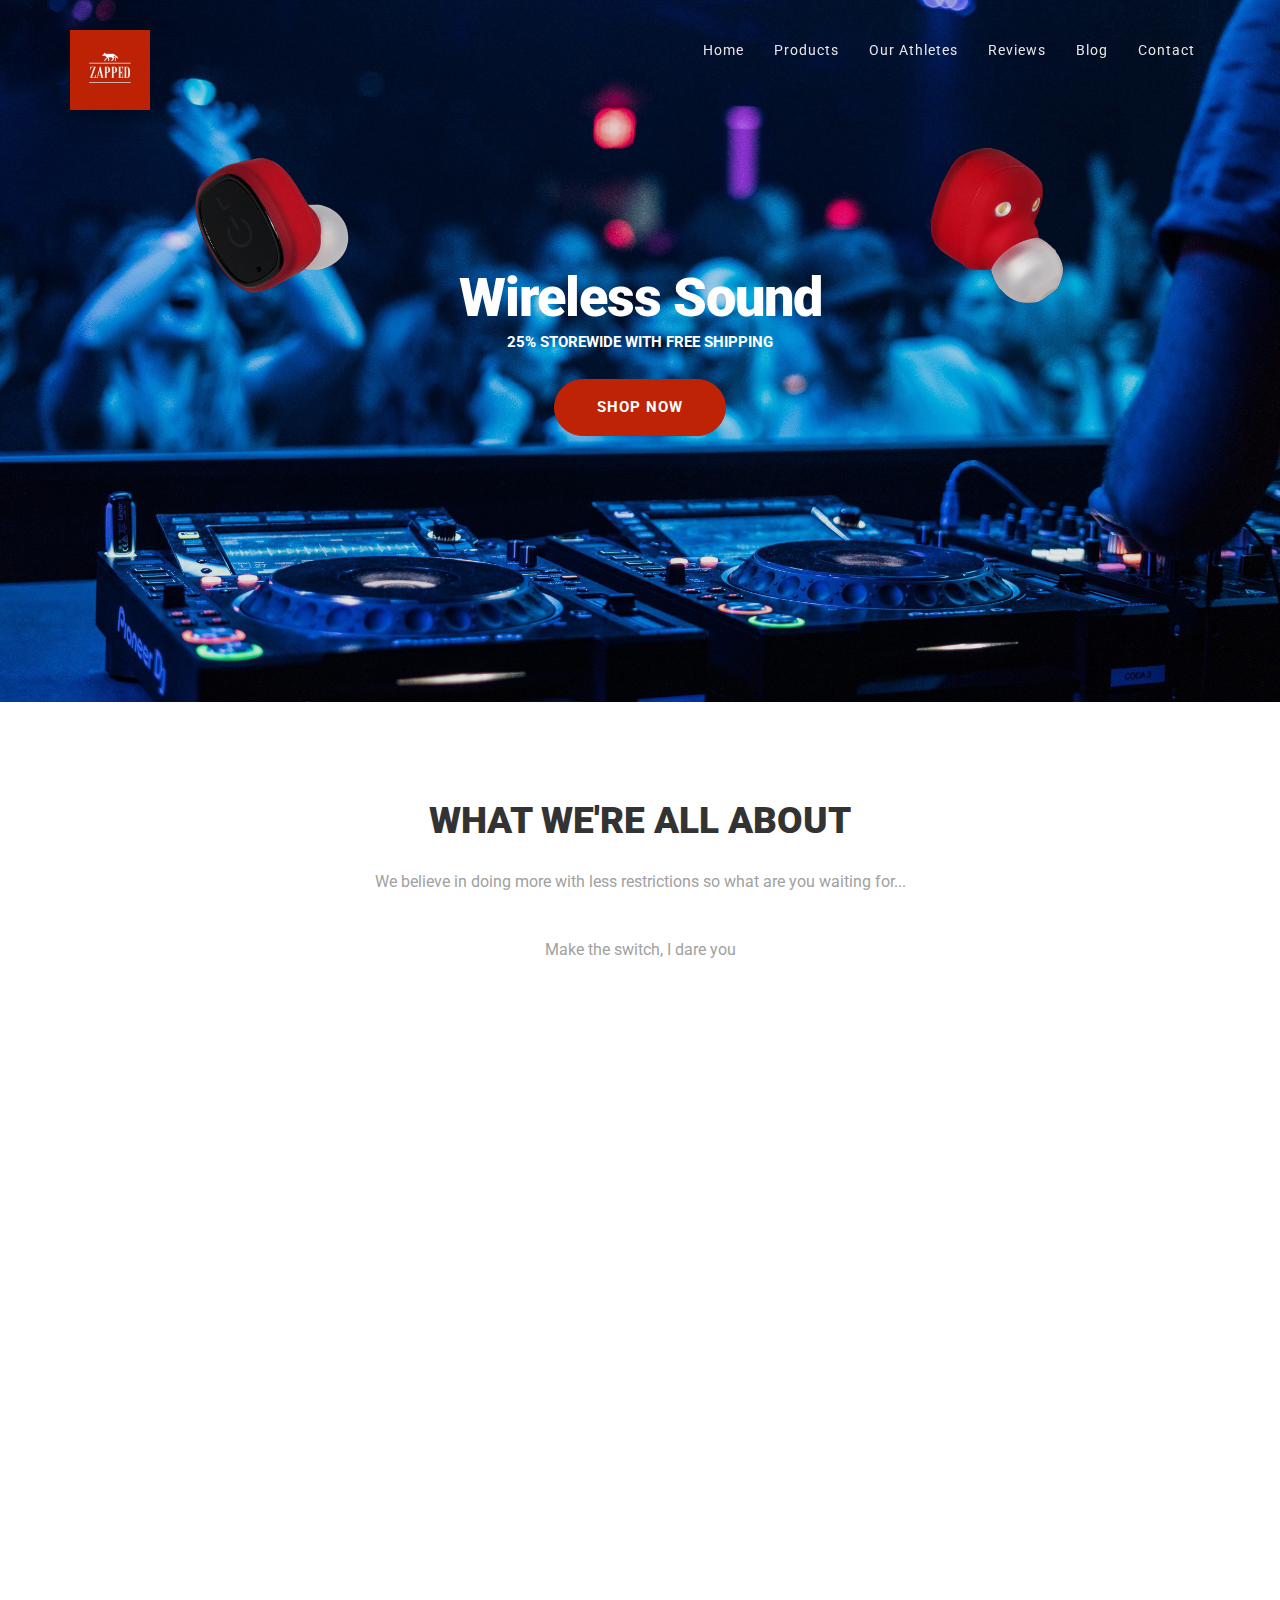
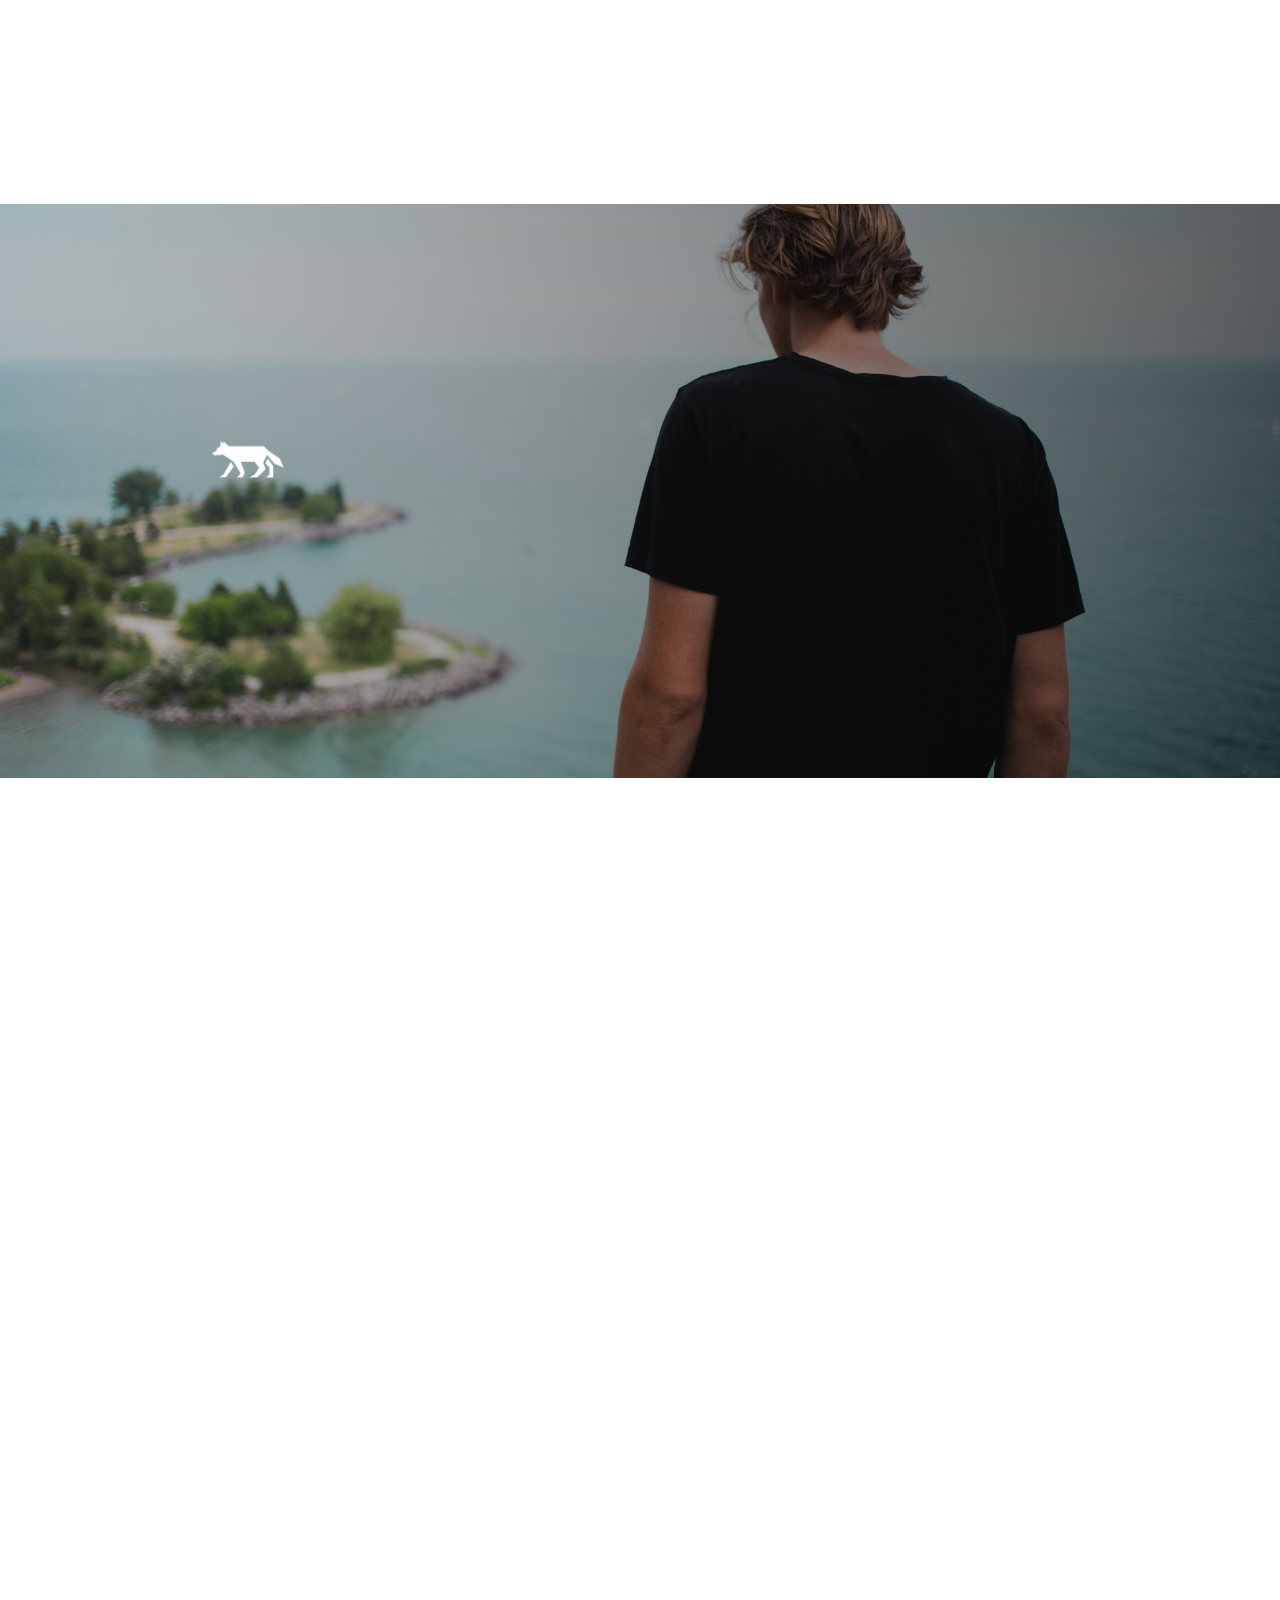
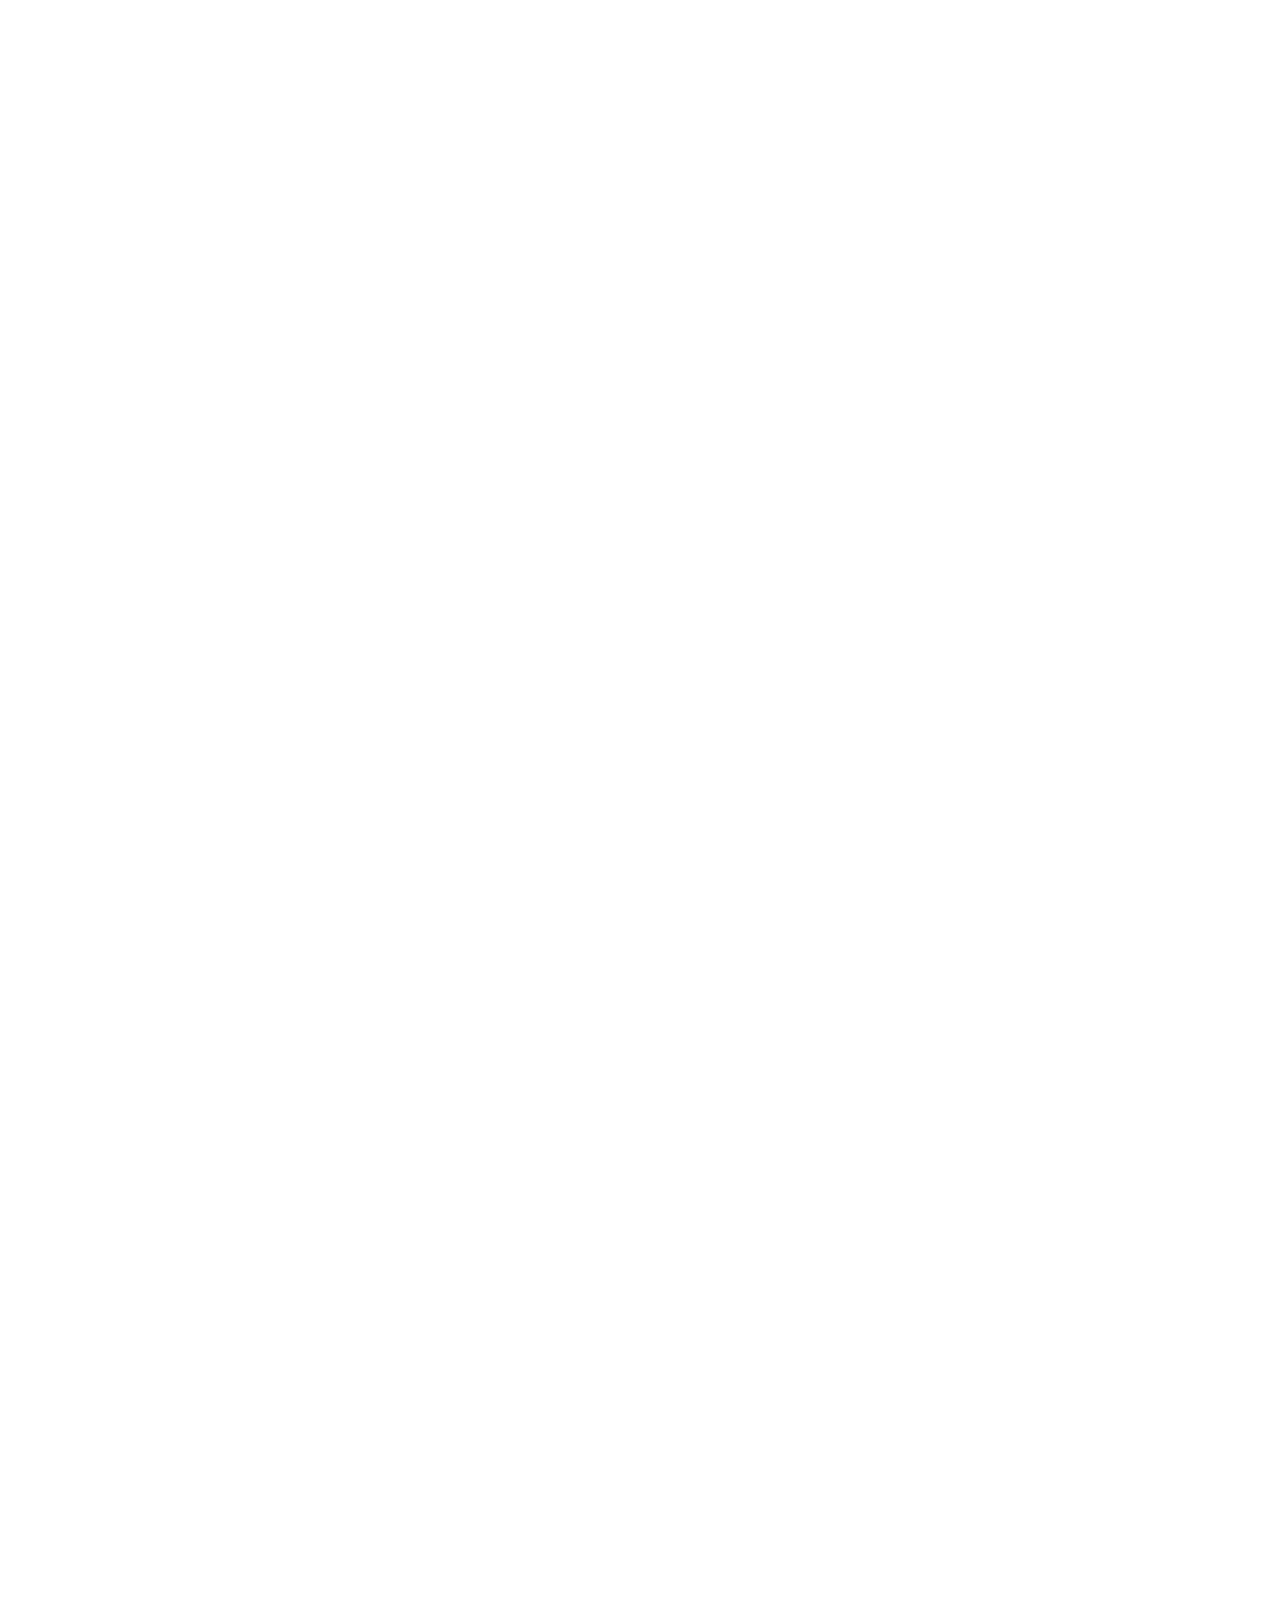
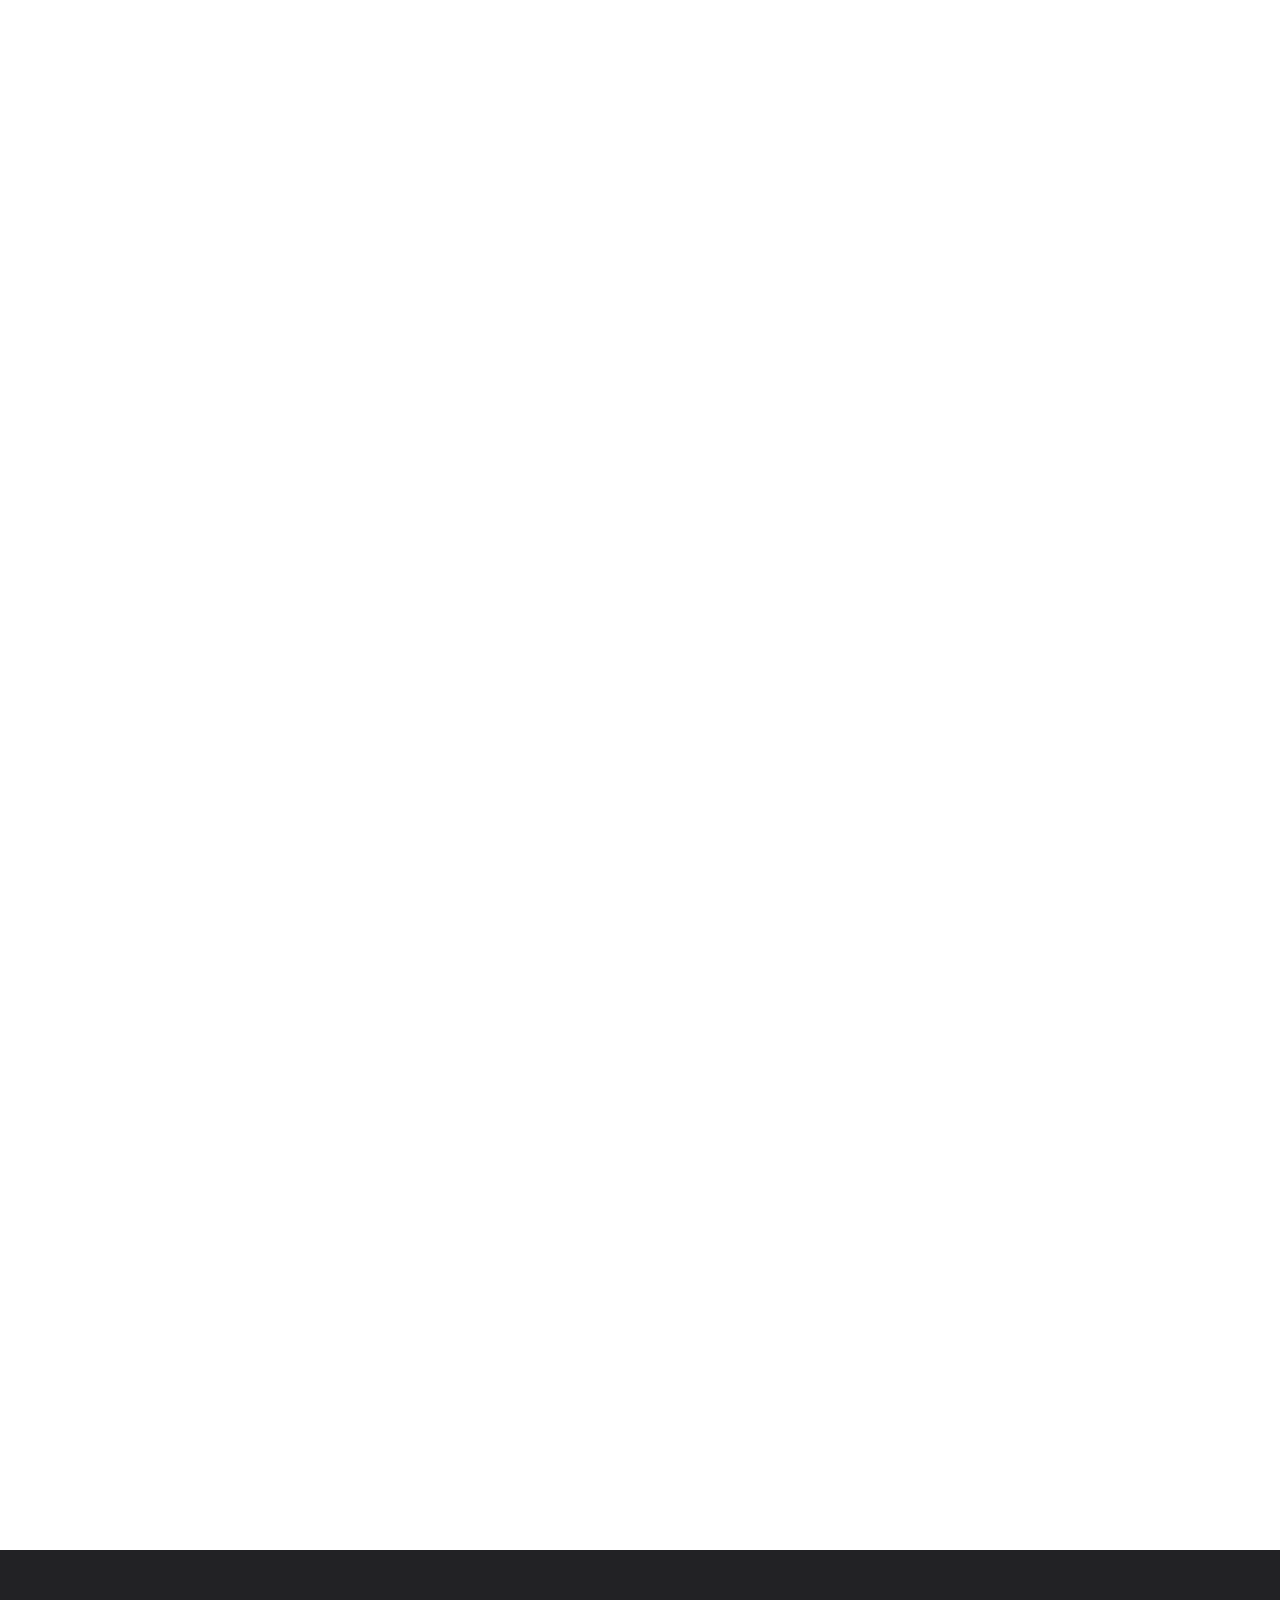
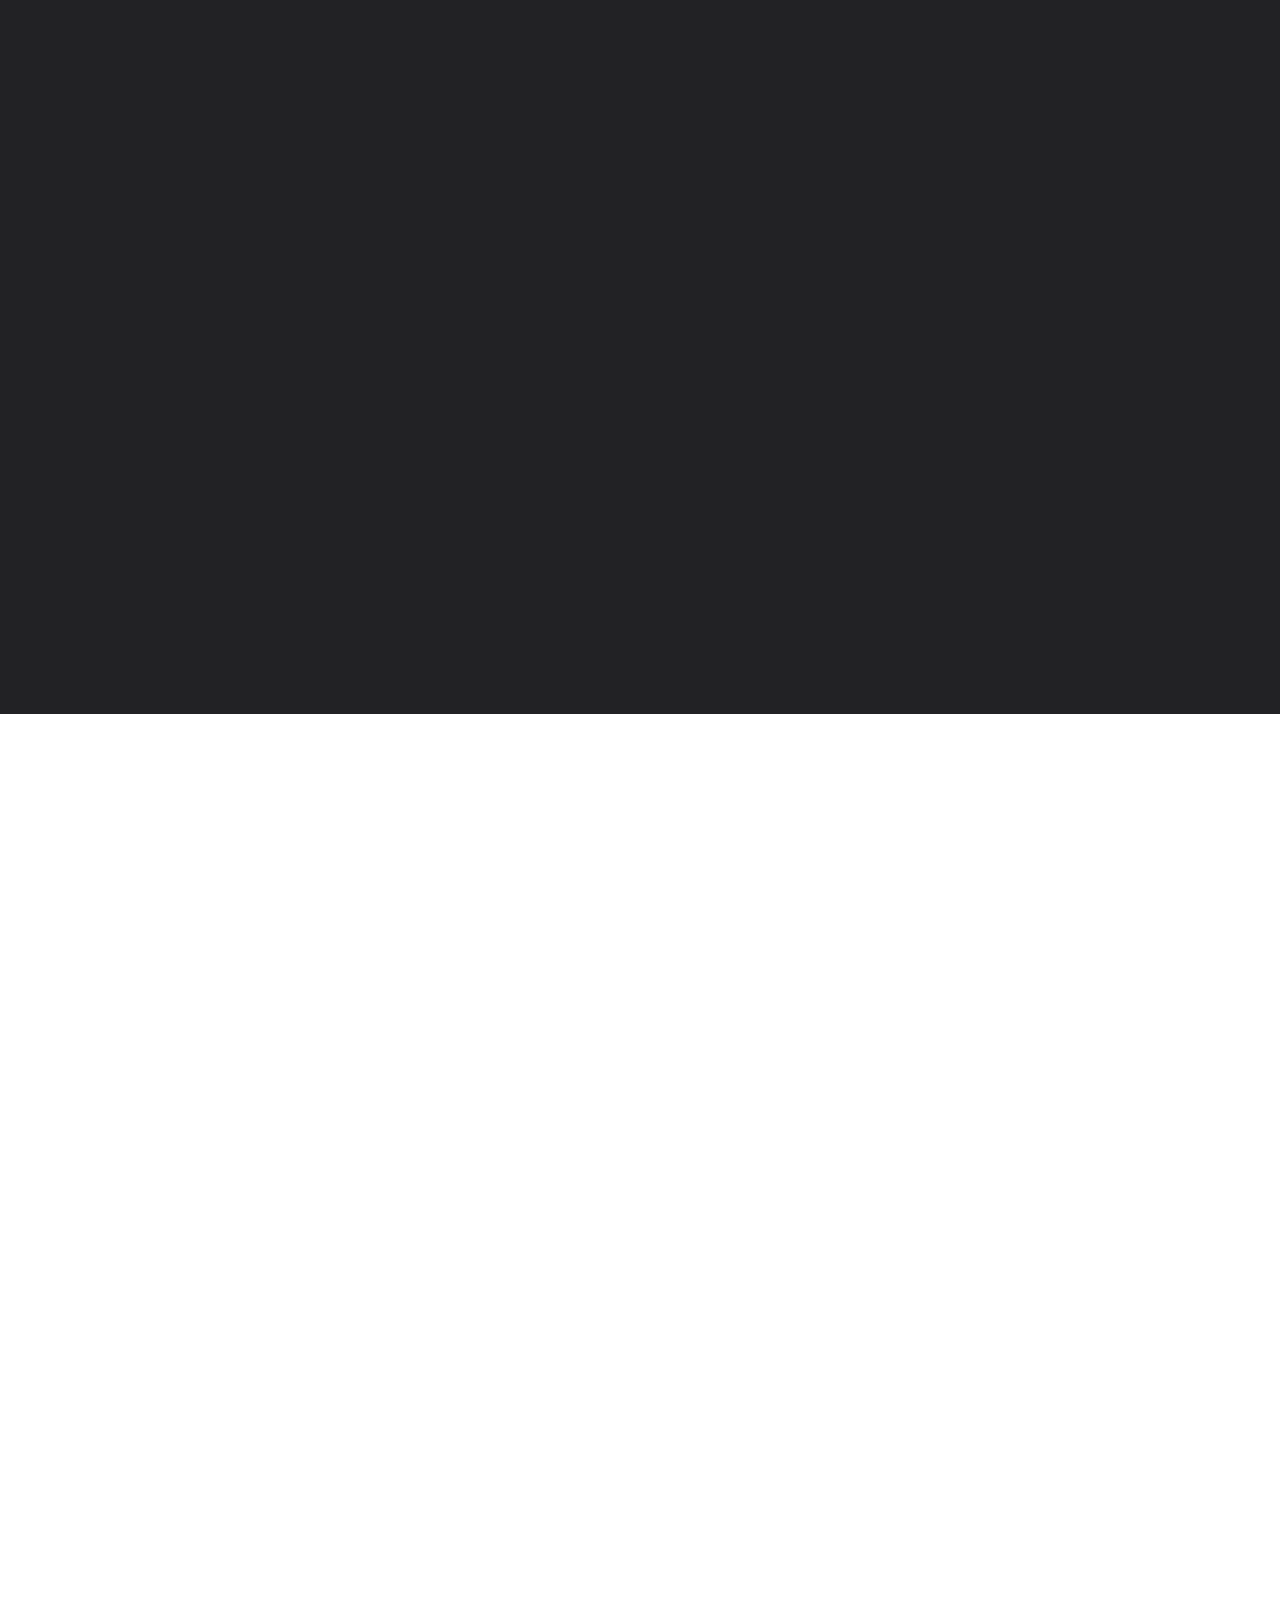
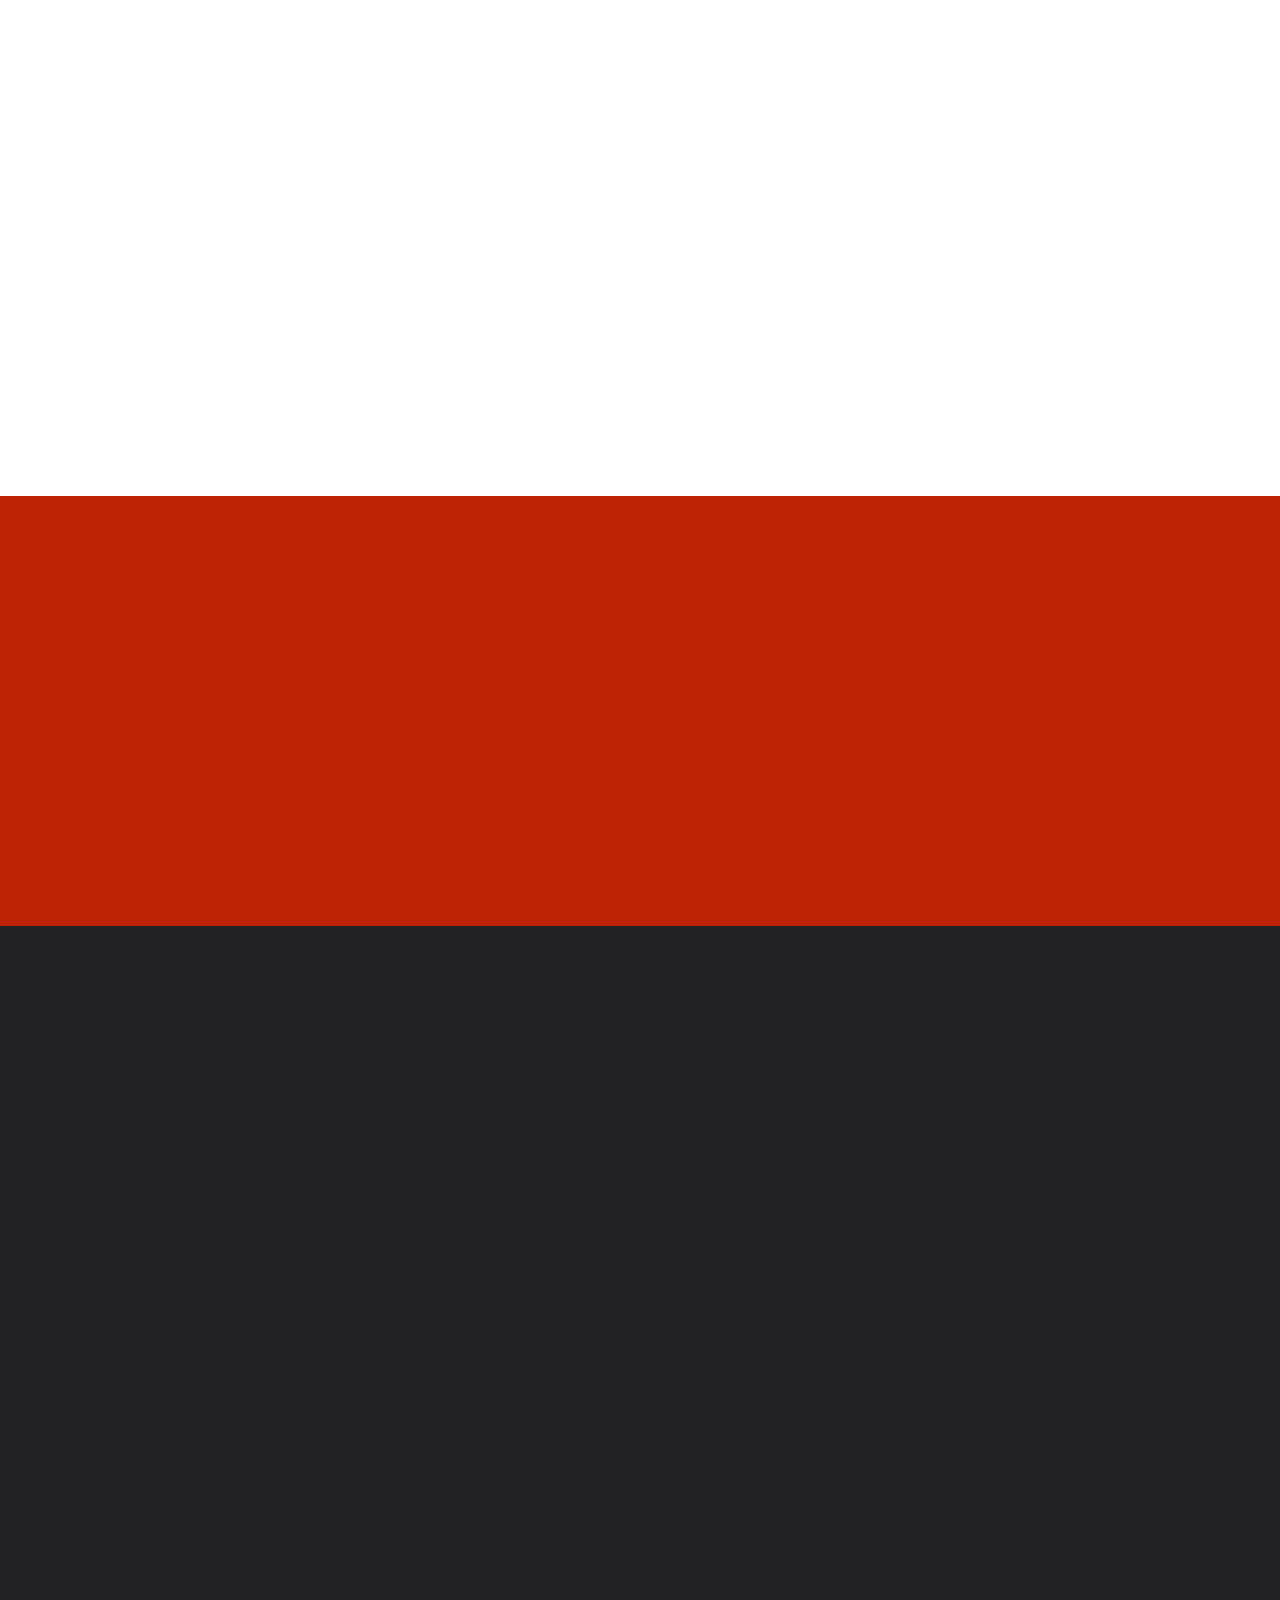
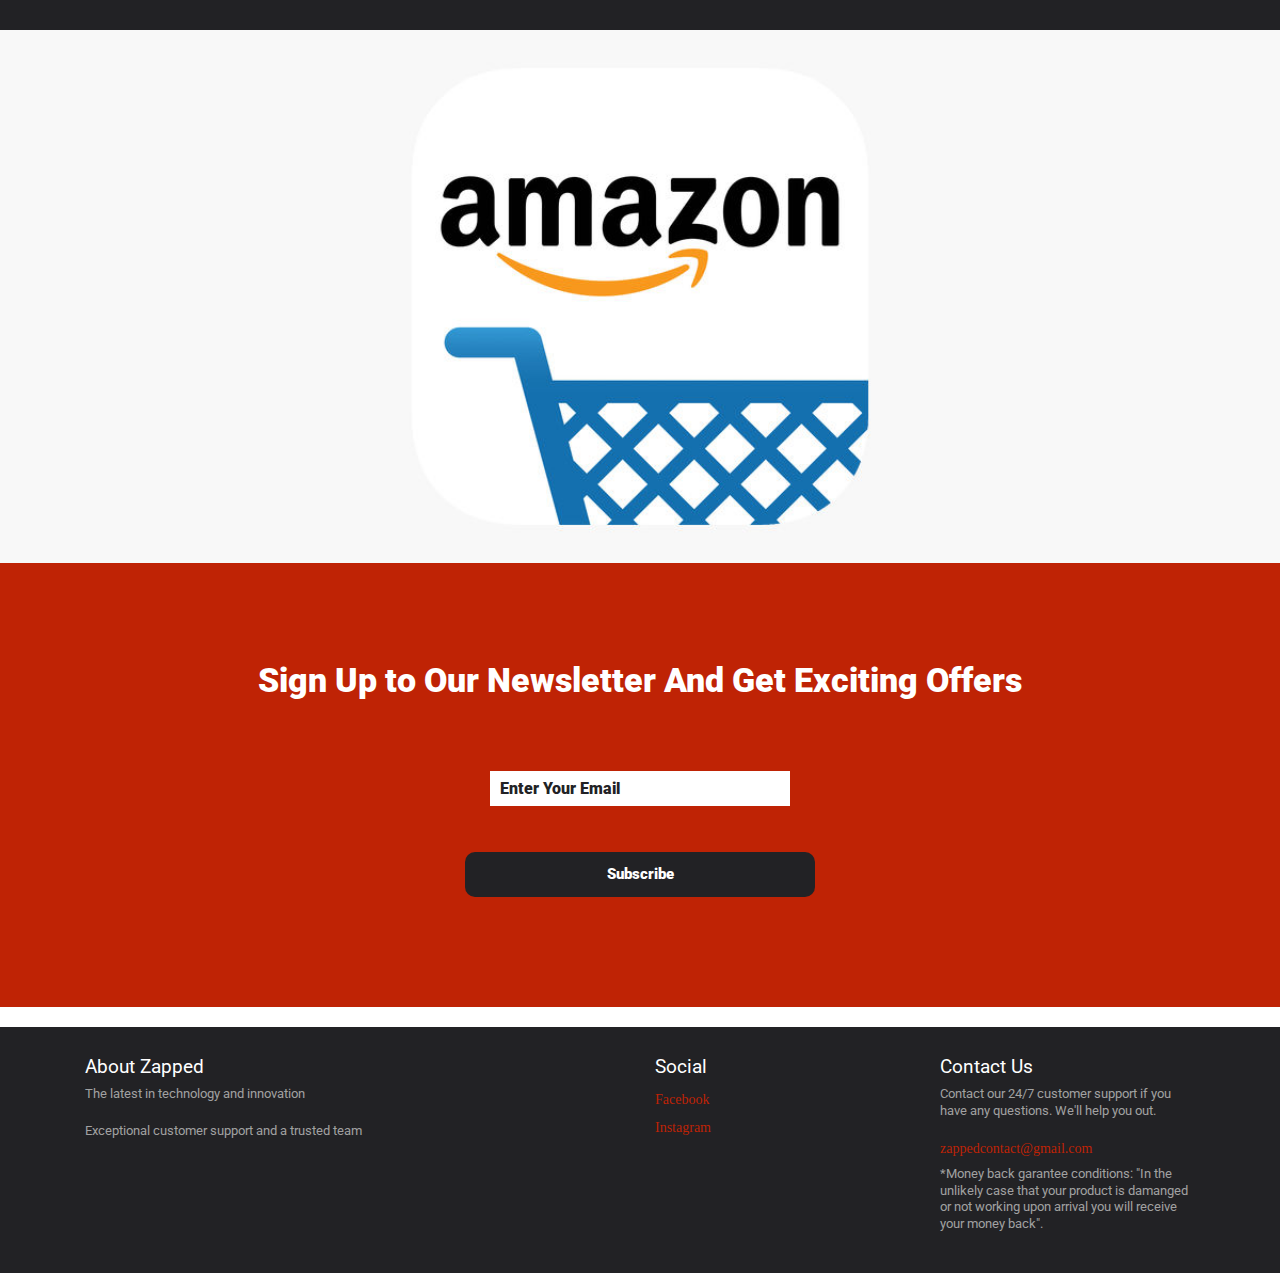
==== commit 7340cf39: "24 commit" ====
--- a/index.html
+++ b/index.html
@@ -66,7 +66,8 @@
             <li><a class="page-scroll" href="#features1">Products</a></li>
             <li><a class="page-scroll" href="#boston">Our Athletes</a></li>
             <li><a class="page-scroll" href="#review">Reviews</a></li>
-            <li><a class="page-scroll" href="#contact">Contact</a></li>
+            <li><a class="page-scroll" href="blog.html">Blog</a></li>
+            <li><a class="" href="mailto:zappedcontact@gmail.com" target="_blank">Contact</a></li>
           </ul>
         </div>
       </div>
@@ -554,7 +555,7 @@
 <!--End mc_embed_signup-->
     
     <!-- Footer Section -->
-    <div class="footer" id="contact">
+    <div class="footer" id="contact1">
       <div class="container">
         <div class="col-md-6 contact">
           <h1>About Zapped</h1>
@@ -571,7 +572,10 @@
         <div class="col-md-3 contact">
           <h1>Contact Us</h1>
           <p> Contact our 24/7 customer support if you have any questions. We'll help you out. </p>
-          <a href="mailto:zappedcontact@gmail.com">zappedcontact@gmail.com</a> </div>
+
+          <a href="mailto:zappedcontact@gmail.com">zappedcontact@gmail.com</a> 
+           <p> *Money back garantee conditions: "In the unlikely case that your product is damanged or not working upon arrival you will receive your money back". </p>
+         </div>
           <br>
            <br>
             <br>
@@ -579,7 +583,7 @@
       </div>
     </div>
   </div>
-  
+  </div>
   <!-- Scroll To Top --> 
   
   <a id="back-top" class="back-to-top page-scroll" href="#main"> <i class="ion-ios-arrow-thin-up"></i> </a> 
--- a/css/style.css
+++ b/css/style.css
@@ -550,15 +550,18 @@
 
 .form .hero-section {
 	background: linear-gradient(to right, rgba(0, 0, 0, 0.1), rgba(0, 0, 0, 0.1)), url(../images/djyes.jpg) no-repeat center center;
-
 	background-size: cover;
-
-
-
-	
-
 	padding: 150px 0 0 0;
 }
+
+.form1 .hero-section1 {
+	background: linear-gradient(to right, rgba(0, 0, 0, 0.1), rgba(0, 0, 0, 0.1)), url(../images/hiking-along-stoney-shore_4460x4460.jpg) no-repeat center center;
+	background-size: cover;
+	padding: 150px 0 0 0;
+}
+
+
+
 
 .form .hero-content {
 	padding: 50px 0 50px 0;
@@ -2563,11 +2566,385 @@
     outline: none;
 }
 	
-
-
-
-
-
-
-
-
+.hero-section1 h1 {
+	padding: 0px 0px 210px 0px;
+  text-align: center;
+  color: white;
+   font-family: 'Roboto', sans-serif;
+     font-size: 54px;
+    font-weight: 900;
+}
+
+.hero-section1 p {
+	color: white;
+	  font-family: 'Roboto', sans-serif;
+	  font-size: 20px;
+	  font-weight: 500;
+}
+
+.article1 {
+	color: #222225;
+	  font-family: 'Roboto', sans-serif;
+	  font-size: 20px;
+	  font-weight: 500;
+	  text-align: left;
+}
+
+.article2 {
+	color: #222225;
+	  font-family: 'Roboto', sans-serif;
+	  font-size: 20px;
+	  font-weight: 500;
+	  text-align: center;
+}
+
+
+/* Header/Blog Title */
+
+
+.header h2 {
+  color: #222225;
+      font-size: 54px;
+    font-weight: 900;
+}
+
+.card h2 {
+  color: #222225;
+      font-size: 34px;
+    font-weight: 900;
+    padding: 10px;
+}
+
+/* Create two unequal columns that floats next to each other */
+/* Left column */
+.leftcolumn { 
+  float: left;
+  width: 75%;
+}
+
+/* Right column */
+.rightcolumn {
+  float: left;
+  width: 25%;
+  padding-left: 20px;
+}
+
+/* Fake image */
+.fakeimg {
+  background-color: #aaa;
+  width: 100%;
+  padding: 20px;
+}
+
+/* Add a card effect for articles */
+.card {
+  background-color: white;
+  padding: 20px;
+  margin-top: 20px;
+}
+
+/* Clear floats after the columns */
+.row:after {
+  content: "";
+  display: table;
+  clear: both;
+}
+
+/* Footer */
+.footer {
+  padding: 20px;
+  text-align: center;
+  background: #222225;
+  margin-top: 20px;
+}
+
+/* Responsive layout - when the screen is less than 800px wide, make the two columns stack on top of each other instead of next to each other */
+@media screen and (max-width: 800px) {
+  .leftcolumn, .rightcolumn { 
+    width: 100%;
+    padding: 0;
+  }
+}
+
+.everythingBlog {
+	text-align: center;
+	background-color: white;
+	padding: 0px;
+}
+
+.everythingBlog h5 {
+	font-style: italic;
+	padding: 10px;
+}
+
+
+/*Paragraph text*/
+.everythingBlog p {
+	
+	padding: 0px;
+}
+
+/*Large screen*/
+
+
+
+
+
+
+
+
+.card p {
+	padding: 30px;
+	
+}
+/*
+@media only screen and (max-width: 300px) {
+    .card p {
+		font-style: italic;
+		padding: 30px;
+}
+}
+*/
+
+
+
+/*
+Images for blog*/
+
+.imageforZappedBlog  {
+	height: auto;
+	width: auto;
+	max-width: 100%;
+
+}
+
+.imageforZappedBlog01 {
+	height: auto;
+	width: auto;
+	max-width: 100%;
+
+}
+
+.imageforZappedBlog02  {
+	height: auto;
+	width: auto;
+	max-width: 100%;
+	
+
+}
+
+.imageforZappedBlog03  {
+	height: auto;
+	width: auto;
+	max-width: 100%;
+	padding: 0 30px 0 30px;
+
+}
+
+.imageforZappedBlog04  {
+	height: auto;
+	width: auto;
+	max-width: 100%;
+	padding: 0 30px 0 30px;
+
+}
+
+.imageforZappedBlog05  {
+		height: auto;
+	width: auto;
+	max-width: 100%;
+	padding: 0 30px 0 30px;
+
+}
+
+.imageforZappedBlog06  {
+		height: auto;
+	width: auto;
+	max-width: 100%;
+	padding: 0 30px 0 30px;
+
+}
+
+.imageforZappedBlog07  {
+		height: auto;
+	width: auto;
+	max-width: 100%;
+	padding: 0 30px 0 30px;
+
+}
+
+.imageforZappedBlog08  {
+		height: auto;
+	width: auto;
+	max-width: 100%;
+	padding: 0 30px 0 30px;
+
+}
+
+.imageforZappedBlog08_5  {
+		height: auto;
+	width: auto;
+	max-width: 100%;
+	padding: 0 30px 0 30px;
+
+}
+
+.imageforZappedBlog09  {
+		height: auto;
+	width: auto;
+	max-width: 100%;
+	padding: 0 30px 50px 30px;
+
+}
+
+.imageforZappedBlog10  {
+		height: auto;
+	width: auto;
+	max-width: 100%;
+	padding: 0 30px 0 30px;
+
+}
+
+.imageforZappedBlog11  {
+		height: auto;
+	width: auto;
+	max-width: 100%;
+	padding: 0 30px 0 30px;
+
+}
+
+
+
+
+
+/*@media screen and (max-width: 540px) {
+ .imageforZappedBlog { 
+    height: 300px;
+    width: auto;
+    	max-width: 100%;
+	max-height: 100%;
+
+  }
+}*/
+
+/*End of images for zapped blog*/
+
+
+
+
+
+
+.imageforZappedBlog2  {
+	height: 100px;
+	padding: 10px;
+	width: auto;
+	max-width: 100%;
+	max-height: 100%;
+}
+
+@media screen and (max-width: 540px) {
+ .imageforZappedBlog2 { 
+    height: 200px;
+    width: auto;
+    	max-width: 100%;
+	max-height: 100%;
+
+  }
+}
+
+.imageforZappedBlog3  {
+	height: 500px;
+	width: auto;
+	max-width: 100%;
+	max-height: 100%;
+	float: right;
+	padding: 30px 60px 0px 20px;
+	display: inline-block;
+}
+
+
+@media screen and (max-width: 540px) {
+ .imageforZappedBlog3 { 
+    height: 380px;
+    width: 400px;
+    	max-width: 100%;
+	max-height: 100%;
+
+  }
+}
+
+.newlinkBlog {
+	color: #bf2305;
+	font-size: 18px;
+	font-size: 18px;
+	font-weight: 800px;
+	 text-align: center;
+	 font-family: 'Roboto', sans-serif;
+}
+
+.newlinkBlog1 {
+	color: #3071db;
+	font-size: 18px;
+	font-weight: 800px;
+	 text-align: center;
+	 font-family: 'Roboto', sans-serif;
+
+}
+
+.newlinkBlog:hover {
+	color: #222225;
+	font-size: 18px;
+	text-decoration: none;
+}
+
+.newlinkBlog1:hover {
+	color: #222225;
+	font-size: 18px;
+	text-decoration: none;
+}
+
+.imageforZappedBlog4 {
+	height: 565px; 
+	width: auto;
+
+	max-width: 100%;
+	max-height: 100%;
+	float: right;
+	padding: 30px 60px 0px 20px;
+	display: inline-block;
+}
+
+@media screen and (max-width: 540px) {
+ .imageforZappedBlog4 { 
+    height: 400px;
+    width: 400px;
+    	max-width: 100%;
+	max-height: 100%;
+
+  }
+}
+
+.imageforZappedBlog5 {
+	height: 765px; 
+	width: auto;
+	max-width: 100%;
+	max-height: 100%;
+	float: right;
+	padding: 30px 60px 0px 20px;
+	display: inline-block;
+}
+
+@media screen and (max-width: 540px) {
+ .imageforZappedBlog5 { 
+    height: 565px;
+    width: 400px;
+    	max-width: 100%;
+	max-height: 100%;
+
+  }
+}
+
+
+
+
+
